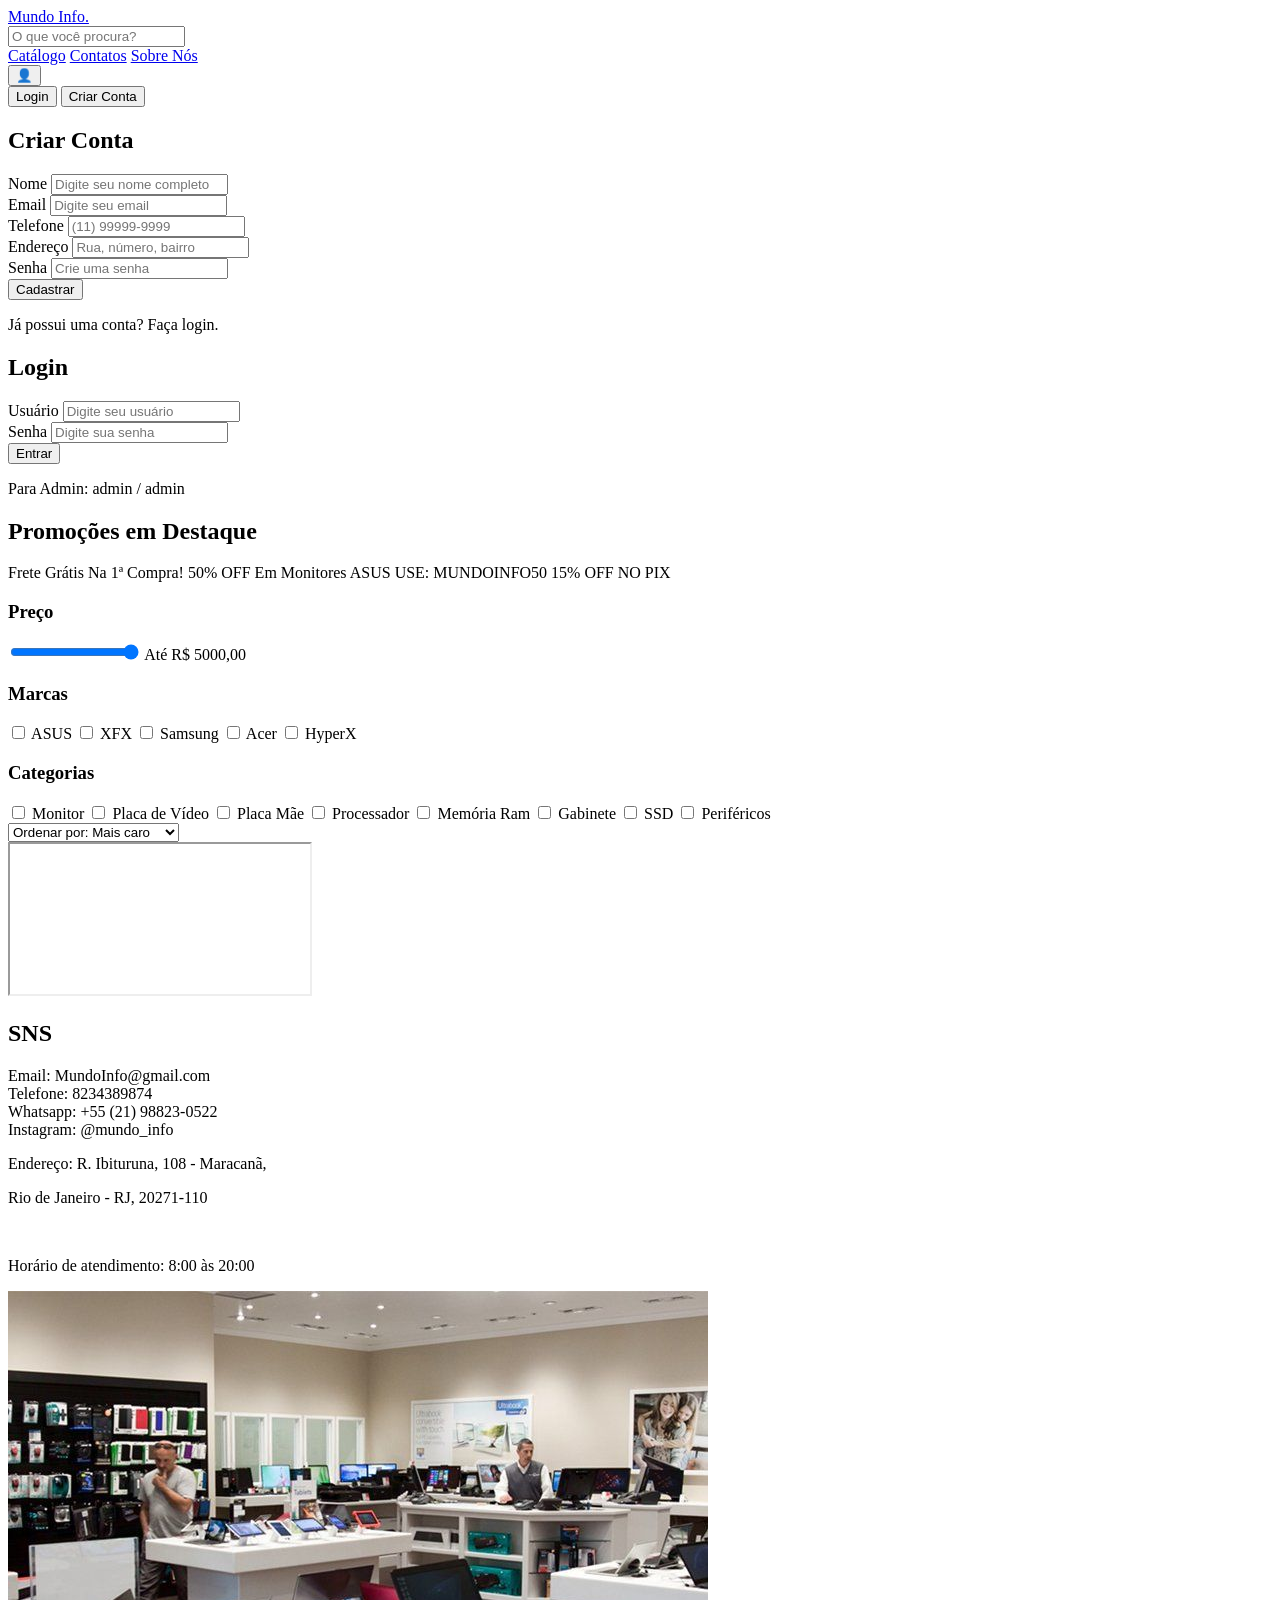
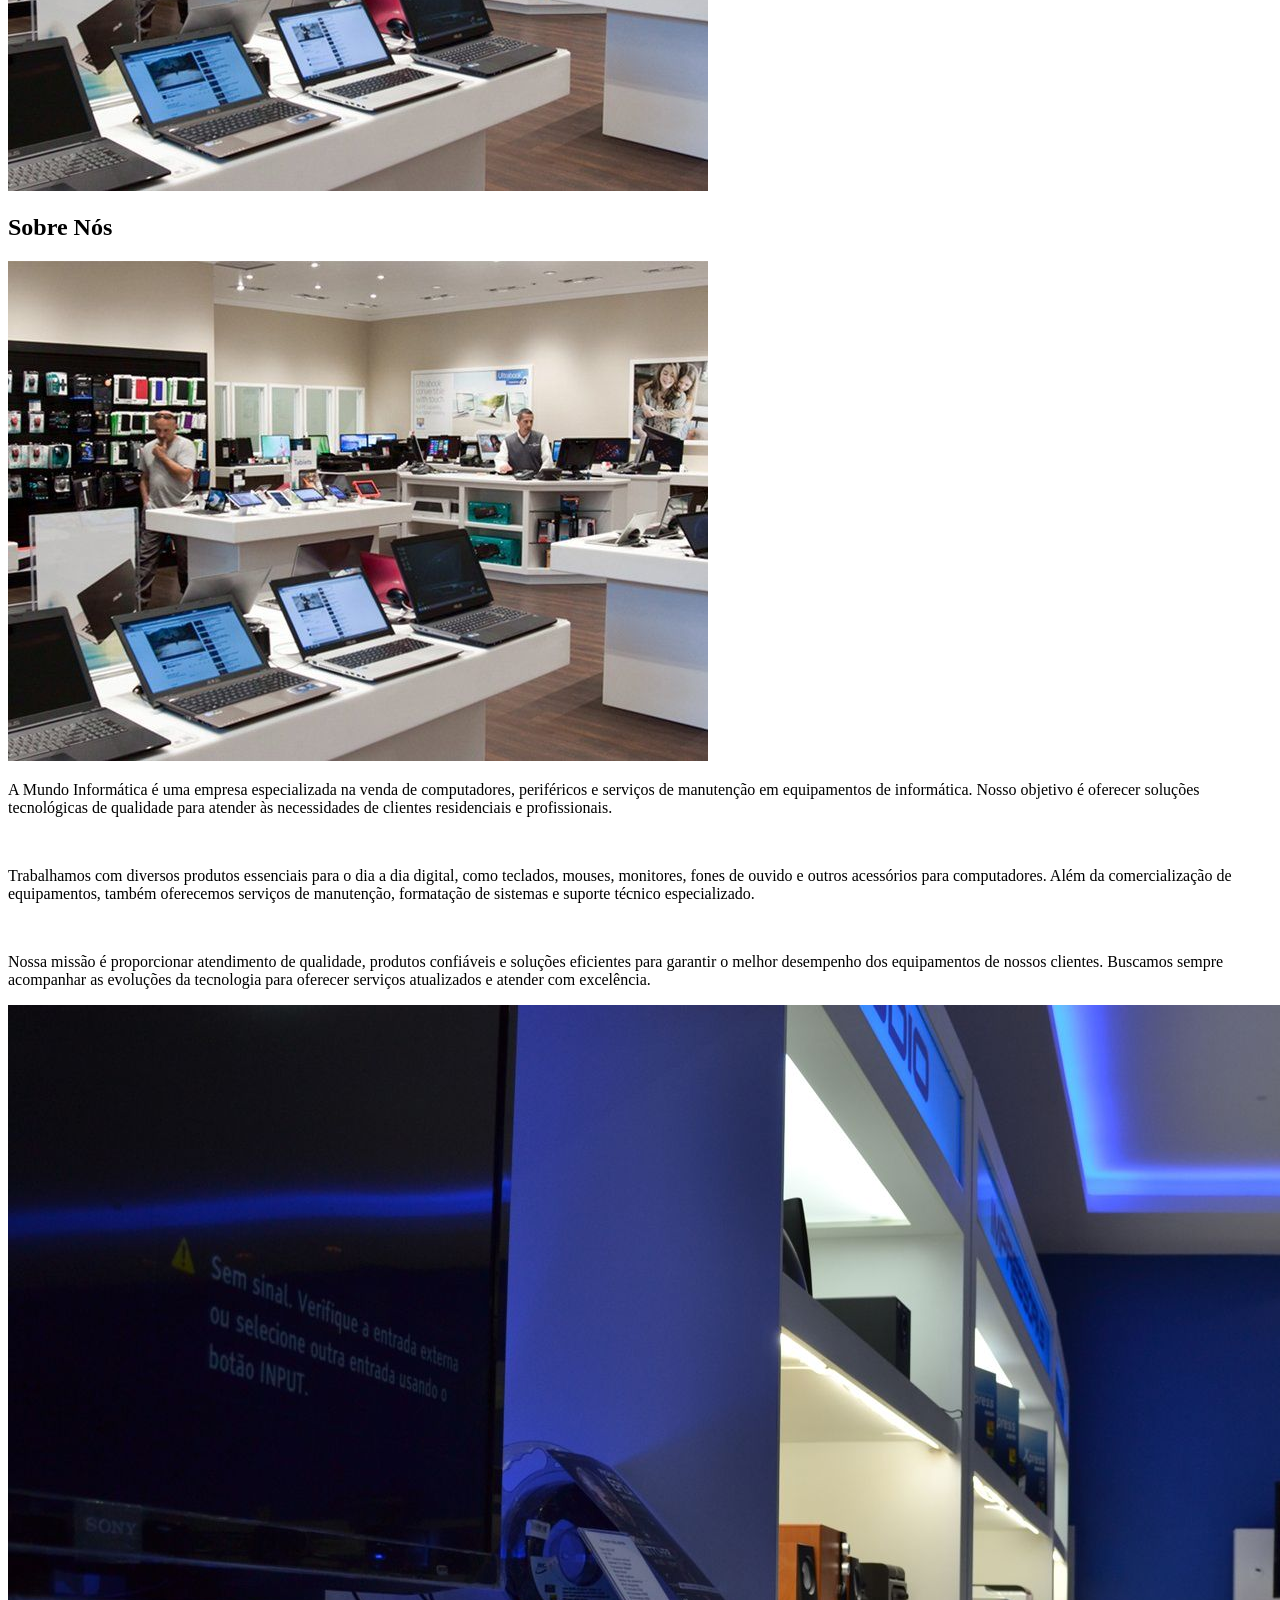
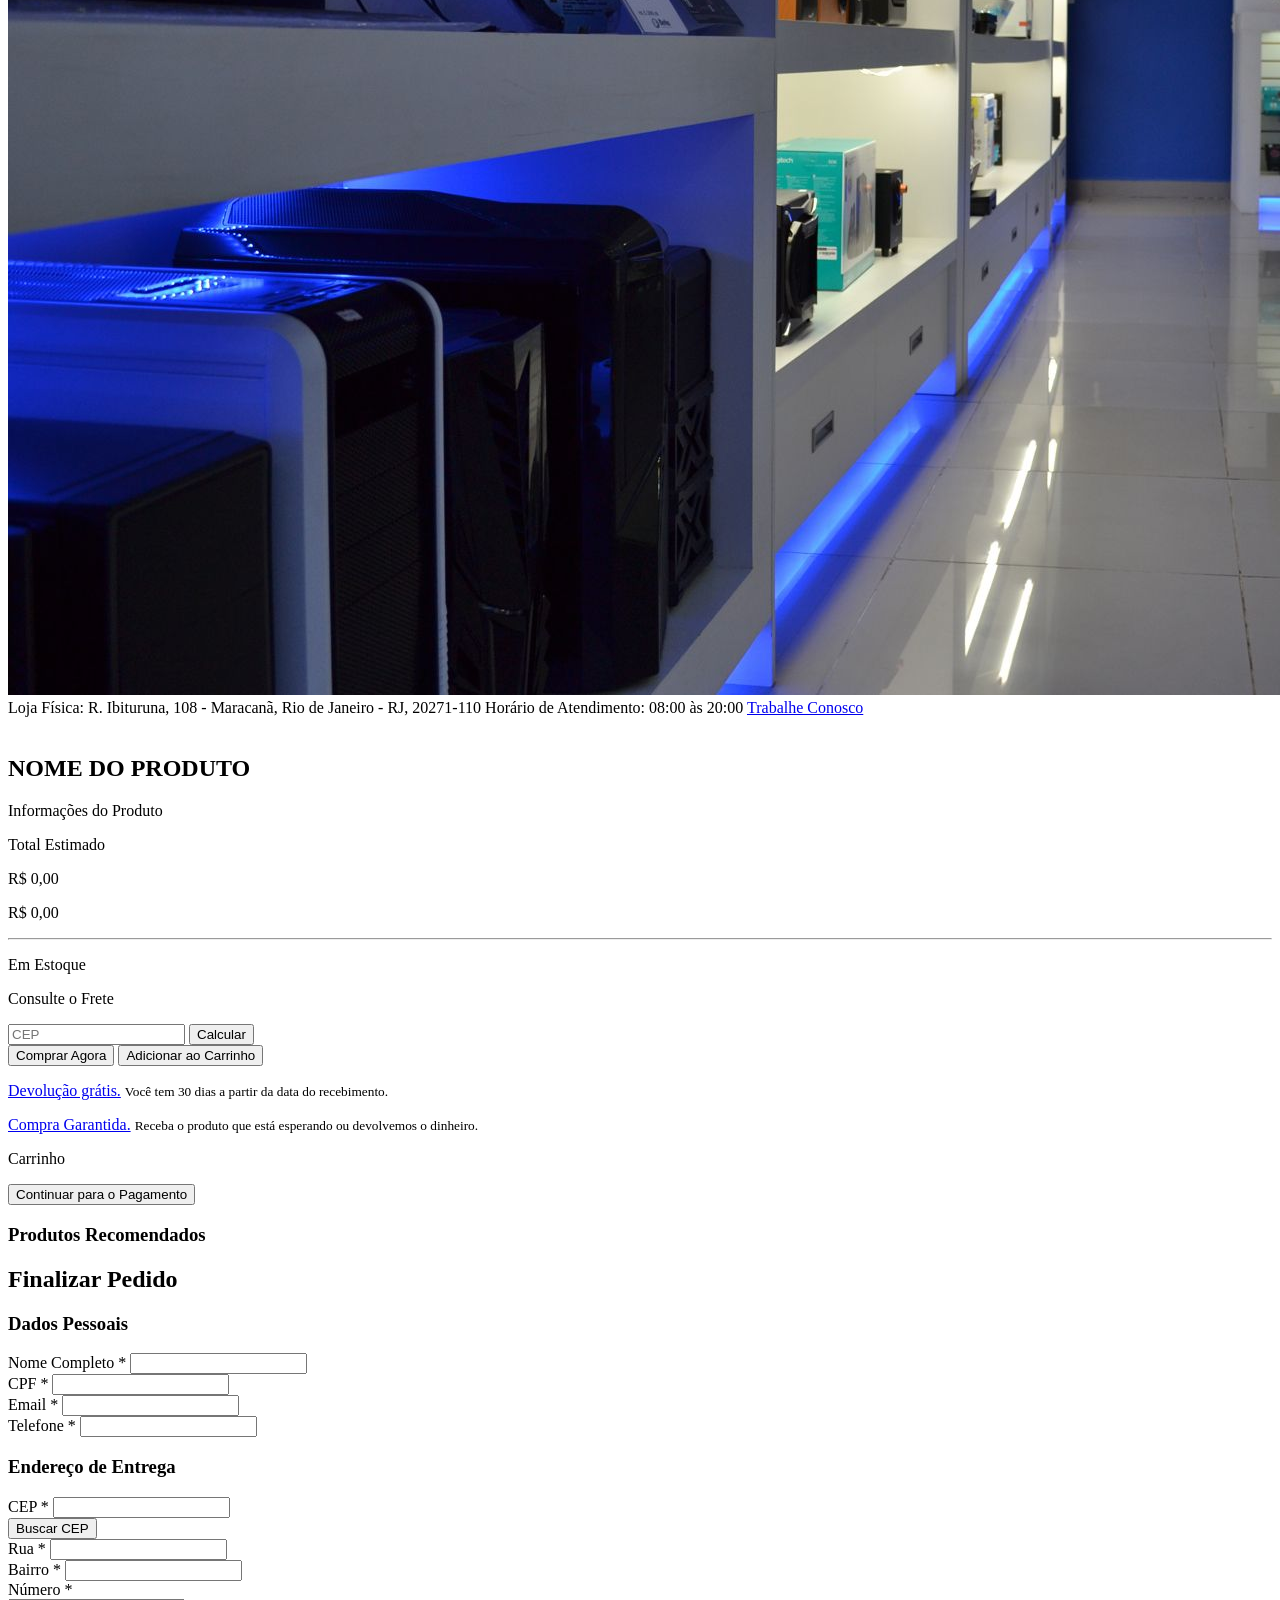
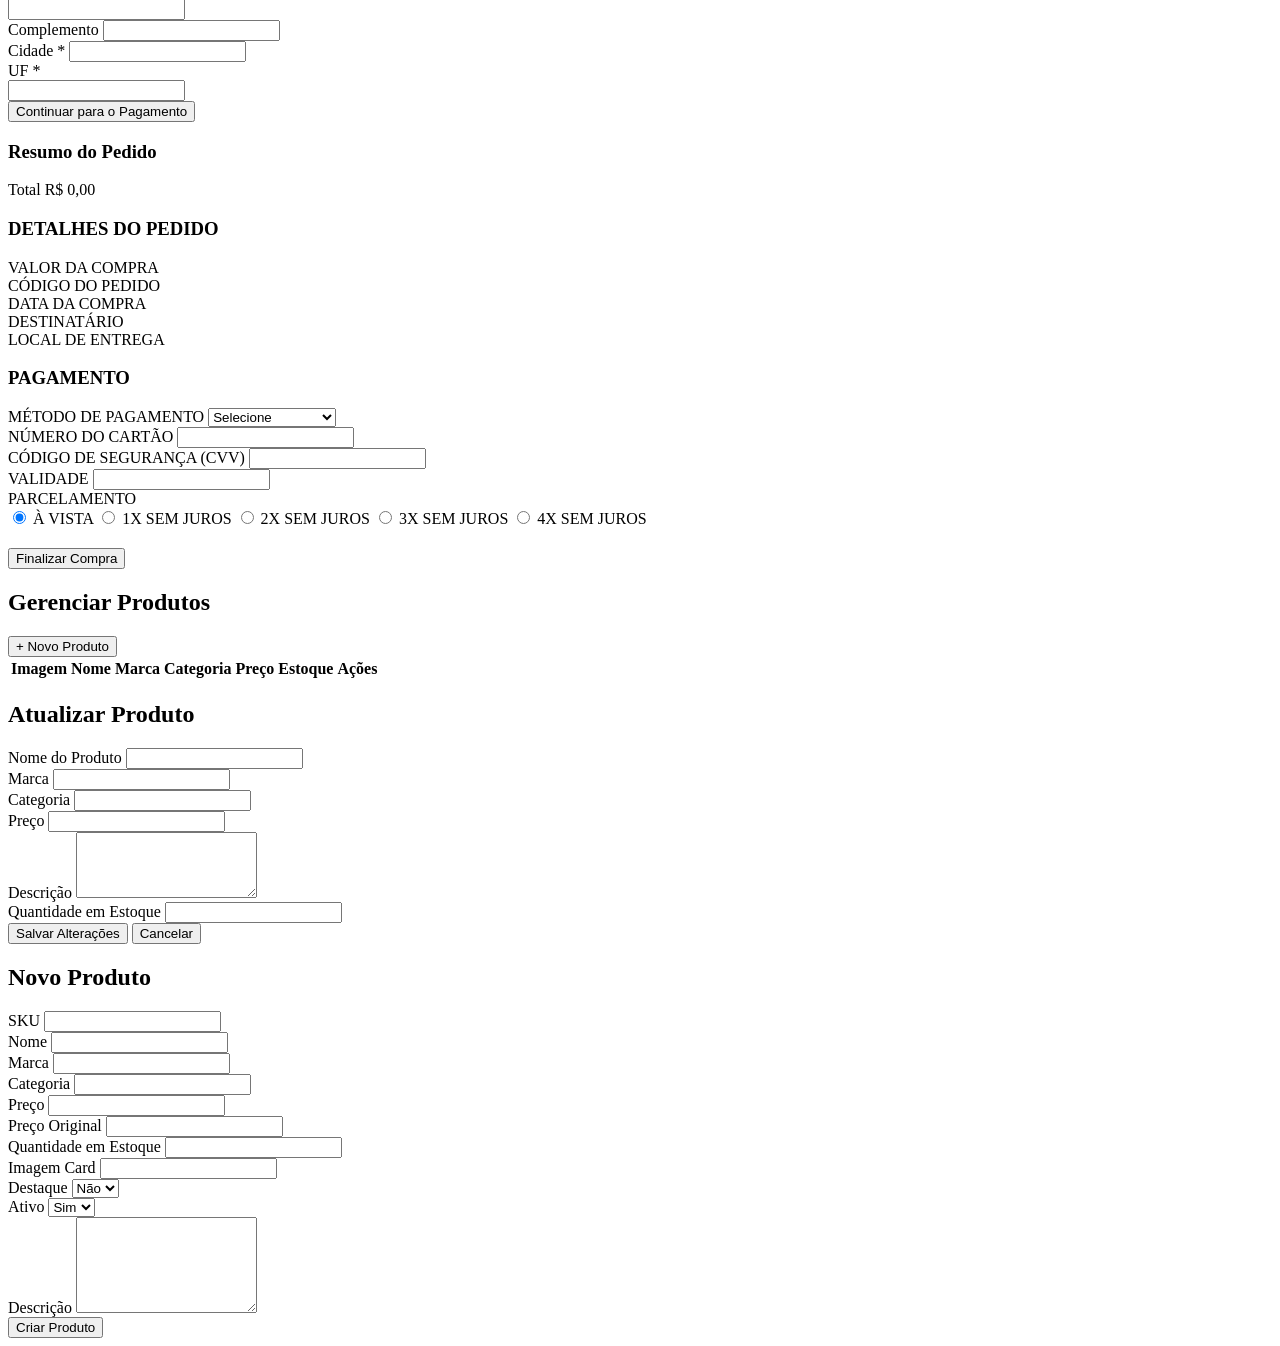
==== index.html @ 5e606d41 "validation + search dropdown + seed placeholder + icon + homepage changes" ====
<!DOCTYPE html>
<html lang="pt-BR">
<head>
    <meta charset="UTF-8">
    <meta name="viewport" content="width=device-width, initial-scale=1.0">
    <title>Mundo Informática</title>
    <link rel="preconnect" href="https://fonts.googleapis.com">
    <link rel="icon" type="image/x-icon" href="favicon.ico">
    <link href="https://fonts.googleapis.com/css2?family=Barlow:wght@400;500;600;700&family=Barlow+Condensed:wght@600;700&display=swap" rel="stylesheet">
    <link rel="stylesheet" href="/DesenWeb2026/assets/css/style.css">
    <script type="module" src="/DesenWeb2026/assets/js/app.js"defer></script>
</head>
<body>

    <!-- HEADER -->
    <header>
        <a href="#homepage" class="logo-link">
            <span class="logo-text">Mundo Info.</span>
        </a>
        <div id="search-bar">
            <input type="text" id="search-input" placeholder="O que você procura?">
            <div id="search-dropdown" class="search-dropdown"></div>
        </div>
        <nav id="nav-bar">
            <a href="#catalogo" class="menu-element">Catálogo</a>
            <a href="#contatos" class="menu-element">Contatos</a>
            <a href="#sobre-nos" class="menu-element">Sobre Nós</a>
            <a href="#admin-produtos" class="menu-element admin-btn" id="admin-nav-btn" style="display:none; color:#d4a574;">ADMIN PANEL</a>
            <div id="user-menu-container">
                <button id="user-menu-btn"> 👤 </button>
                <div id="user-dropdown" class="page-hidden">
                    <button id="login-option">Login</button>
                    <button id="signup-option">Criar Conta</button>
                    <button id="logout-option" style="display:none;"> Sair </button>
                </div>
            </div>
        </nav>
        </nav>
    </header>

    <main>

        <!-- SIGN UP -->
        <section id="sign-up" class="page-hidden">
            <div class="login-container">
                <div class="login-box">
                    <h2 class="login-title">Criar Conta</h2>

                    <form id="signup-form" novalidate>
                        <div class="fg">
                            <label for="signup-name">Nome</label>
                            <input type="text" id="signup-name" placeholder="Digite seu nome completo" required>
                        </div>

                        <div class="fg">
                            <label for="signup-email">Email</label>
                            <input type="email" id="signup-email" placeholder="Digite seu email" required>
                        </div>

                        <div class="fg">
                            <label for="signup-phone">Telefone</label>
                            <input type="tel" id="signup-phone" placeholder="(11) 99999-9999">
                        </div>

                        <div class="fg">
                            <label for="signup-address">Endereço</label>
                            <input type="text" id="signup-address" placeholder="Rua, número, bairro"> 
                        </div>

                        <div class="fg">
                            <label for="signup-password">Senha</label>
                            <input type="password" id="signup-password" placeholder="Crie uma senha" required>
                        </div>

                        <button type="submit" class="btn-login"> Cadastrar </button>
                    </form>

                    <p class="login-hint">
                        Já possui uma conta? Faça login.
                    </p>
                </div>
            </div>
        </section>

        <!-- LOGIN -->
        <section id="login" class="page-hidden">
            <div class="login-container">
                <div class="login-box">
                    <h2 class="login-title">Login</h2>
                    <form id="login-form" novalidate>
                        <div class="fg">
                            <label for="login-user">Usuário</label>
                            <input type="text" id="login-user" placeholder="Digite seu usuário">
                        </div>
                        <div class="fg">
                            <label for="login-pass">Senha</label>
                            <input type="password" id="login-pass" placeholder="Digite sua senha">
                        </div>
                        <button type="submit" class="btn-login">Entrar</button>
                    </form>
                    <p class="login-hint">Para Admin: admin / admin</p>
                </div>
            </div>
        </section>

        <!-- HOMEPAGE -->
        <section id="homepage" class="page-active">
            <div class="hero-bar">
                <h2 class="promo-title">Promoções em Destaque</h2>
                <div id="featured-products" class="featured-grid"></div>
            </div>
            
            <div class="second-bar">
                <div class="second-bar-info">
                    <span>Frete Grátis Na 1ª Compra!</span>
                    <span>50% OFF Em Monitores ASUS</span>
                    <span>USE: MUNDOINFO50</span>
                    <span>15% OFF NO PIX</span>
                </div>
            </div>
        </section>

        <!-- CATÁLOGO -->
        <section id="catalogo" class="page-hidden">
            <aside id="filter-sidebar">
                <div class="filter-group">
                    <h3>Preço</h3>
                    <input type="range" id="price-range" min="100" max="5000" value="5000" step="100">
                    <span id="price-value">Até R$ 5000,00</span>
                </div>
                <div class="filter-group">
                    <h3>Marcas</h3>
                    <label><input type="checkbox" value="ASUS" class="brand-filter"> ASUS</label>
                    <label><input type="checkbox" value="XFX" class="brand-filter"> XFX</label>
                    <label><input type="checkbox" value="Samsung" class="brand-filter"> Samsung</label>
                    <label><input type="checkbox" value="Acer" class="brand-filter"> Acer</label>
                    <label><input type="checkbox" value="HyperX" class="brand-filter"> HyperX</label>
                </div>
                <div class="filter-group">
                    <h3>Categorias</h3>
                    <label><input type="checkbox" value="Monitor" class="cat-filter"> Monitor</label>
                    <label><input type="checkbox" value="Placa de Vídeo" class="cat-filter"> Placa de Vídeo</label>
                    <label><input type="checkbox" value="Placa Mãe" class="cat-filter"> Placa Mãe</label>
                    <label><input type="checkbox" value="Processador" class="cat-filter"> Processador</label>
                    <label><input type="checkbox" value="Memória Ram" class="cat-filter"> Memória Ram</label>
                    <label><input type="checkbox" value="Gabinete" class="cat-filter"> Gabinete</label>
                    <label><input type="checkbox" value="SSD" class="cat-filter"> SSD</label>
                    <label><input type="checkbox" value="Periféricos" class="cat-filter"> Periféricos</label>
                </div>
            </aside>

            <div id="catalogo-content">
                <div id="catalogo-barra">
                    <select id="sort-select">
                        <option value="most-expensive">Ordenar por: Mais caro</option>
                        <option value="cheapest">Ordenar por: Mais barato</option>
                        <option value="name-az">Ordenar por: Nome A-Z</option>
                    </select>

                </div>
                <div id="catalogo-grid"></div>
            </div>
        </section>

        <!-- CONTATOS -->
        <section id="contatos" class="page-hidden">
            <div id="map-container">
                <iframe
                    src="https://www.google.com/maps/embed?pb=!1m18!1m12!1m3!1d3675.4258734820244!2d-43.23567252476673!3d-22.890665979228207!2m3!1f0!2f0!3f0!3m2!1i1024!2i768!4f13.1!3m3!1m2!1s0x997f5fd3a6a3d5%3A0x7e8d3a5b2c1f8a!2sR.%20Ibituruna%2C%20108%20-%20Maracan%C3%A3%2C%20Rio%20de%20Janeiro%20-%20RJ%2C%2020271-110!5e0!3m2!1spt-BR!2sbr!4v1700000000000!5m2!1spt-BR!2sbr"
                    allowfullscreen loading="lazy" referrerpolicy="no-referrer-when-downgrade">
                </iframe>
            </div>
            <div id="contatos-center">
                <h1>SNS</h1>
                <div class="contact-list">
                    <div class="contact-item">Email: MundoInfo@gmail.com</div>
                    <div class="contact-item">Telefone: 8234389874</div>
                    <div class="contact-item">Whatsapp: +55 (21) 98823-0522</div>
                    <div class="contact-item">Instagram: @mundo_info</div>
                </div>
                <div class="contatos-address">
                    <p>Endereço: R. Ibituruna, 108 - Maracanã,</p>
                    <p>Rio de Janeiro - RJ, 20271-110</p>
                    <br>
                    <p>Horário de atendimento: 8:00 às 20:00</p>
                </div>
            </div>
            <div id="store-photo-wrap">
                <img src="assets/img/sobre1.jpg" alt="Foto da loja">
            </div>
        </section>

        <!-- SOBRE NÓS -->
        <section id="sobre-nos" class="page-hidden">
            <div id="sobre-inner">
                <h2 class="sobre-title">Sobre Nós</h2>
                <div id="sobre-cols">
                    <div class="sobre-photo">
                        <img src="assets/img/sobre1.jpg" alt="Foto da loja">
                    </div>
                    <div id="sobre-text-box">
                        <p>A Mundo Informática é uma empresa especializada na venda de computadores, periféricos e serviços de manutenção em equipamentos de informática. Nosso objetivo é oferecer soluções tecnológicas de qualidade para atender às necessidades de clientes residenciais e profissionais.</p>
                        <br>
                        <p>Trabalhamos com diversos produtos essenciais para o dia a dia digital, como teclados, mouses, monitores, fones de ouvido e outros acessórios para computadores. Além da comercialização de equipamentos, também oferecemos serviços de manutenção, formatação de sistemas e suporte técnico especializado.</p>
                        <br>
                        <p>Nossa missão é proporcionar atendimento de qualidade, produtos confiáveis e soluções eficientes para garantir o melhor desempenho dos equipamentos de nossos clientes. Buscamos sempre acompanhar as evoluções da tecnologia para oferecer serviços atualizados e atender com excelência.</p>
                    </div>
                    <div class="sobre-photo">
                        <img src="assets/img/sobre2.jpg" alt="Foto da loja">
                    </div>
                </div>
            </div>
            <footer id="sobre-footer">
                <span>Loja Física: R. Ibituruna, 108 - Maracanã, Rio de Janeiro - RJ, 20271-110</span>
                <span>Horário de Atendimento: 08:00 às 20:00</span>
                <a href="#" class="footer-link">Trabalhe Conosco</a>
            </footer>
        </section>

        <!-- PRODUTO -->
        <section id="produto" class="page-hidden">
            <div id="produto-wrapper">
                <div id="produto-gallery">
                    <img id="produto-main-img">
                    <div id="produto-thumbs"></div>
                </div>

                <div id="produto-info">
                    <h2 id="produto-title">NOME DO PRODUTO</h2>
                    <p id="produto-desc" class="prod-desc">Informações do Produto</p>
                </div>

                <div id="produto-center-right">
                    <div id="total-est-box">
                        <p class="right-label">Total Estimado</p>
                        <p id="prod-sale" class="sale-big">R$ 0,00</p>
                        <p id="prod-orig" class="orig-small">R$ 0,00</p>
                        <hr class="divider">
                        <p id="produto-stock-2" class="stock-info">Em Estoque</p>
                    </div>
                    <div class="frete-box">
                        <p class="frete-label">Consulte o Frete</p>
                        <div class="frete-row">
                            <input type="text" id="cep-frete" maxlength="9" placeholder="CEP">
                            <button id="calc-frete-btn" class="btn-sm">Calcular</button>
                        </div>
                        <span id="frete-result"></span>
                    </div>
                    <div class="prod-actions">
                        <button id="comprar-agora-btn" class="btn-blue">Comprar Agora</button>
                        <button id="add-cart-btn" class="btn-outline">Adicionar ao Carrinho</button>
                    </div>
                    <div class="garantias">
                        <p><a href="#">Devolução grátis.</a> <small>Você tem 30 dias a partir da data do recebimento.</small></p>
                        <p><a href="#">Compra Garantida.</a> <small>Receba o produto que está esperando ou devolvemos o dinheiro.</small></p>
                    </div>
                </div>

                <div id="cart-box">
                    <p class="right-label">Carrinho</p>
                    <div id="cart-items-list"></div>
                    <button id="ir-pedido-btn" class="btn-blue w100">Continuar para o Pagamento</button>
                </div>
            </div>

            <div id="recomended-products">
                <h3>Produtos Recomendados</h3>
                <div id="recommended-grid" class="recommended-grid"></div>
            </div>
        </section>

        <!-- PEDIDO -->
        <section id="pedido" class="page-hidden">
            <div id="pedido-wrapper">
                <h2 class="section-heading">Finalizar Pedido</h2>
                <div id="pedido-layout">

                    <div id="pedido-form-col">
                        <form id="pedido-form" novalidate>

                            <div class="form-card">
                                <h3 class="card-title">Dados Pessoais</h3>
                                <div class="fg">
                                    <label>Nome Completo *</label>
                                    <input id="input-nome" type="text">
                                </div>
                                <div class="fg">
                                    <label>CPF *</label>
                                    <input id="input-cpf" type="text" maxlength="14">
                                </div>
                                <div class="duplabar">
                                    <div class="fg">
                                        <label>Email *</label>
                                        <input id="input-email" type="email">
                                    </div>
                                    <div class="fg">
                                        <label>Telefone *</label>
                                        <input id="input-tel" type="text" maxlength="15">
                                    </div>
                                </div>
                            </div>

                            <div class="form-card">
                                <h3 class="card-title">Endereço de Entrega</h3>
                                <div class="duplabar" style="align-items:flex-end;">
                                    <div class="fg">
                                        <label>CEP *</label>
                                        <input id="input-cep" type="text" maxlength="9">
                                    </div>
                                    <button type="button" class="btn-cep">Buscar CEP</button>
                                </div>
                                <div class="fg">
                                    <label>Rua *</label>
                                    <input id="input-rua" type="text">
                                </div>
                                <div class="fg">
                                    <label>Bairro *</label>
                                    <input id="input-bairro" type="text">
                                </div>
                                <div class="duplabar">
                                    <div class="fg" style="max-width:120px;">
                                        <label>Número *</label>
                                        <input id="input-numero" type="text">
                                    </div>
                                    <div class="fg">
                                        <label>Complemento</label>
                                        <input id="input-complemento" type="text">
                                    </div>
                                </div>
                                <div class="duplabar">
                                    <div class="fg">
                                        <label>Cidade *</label>
                                        <input id="input-cidade" type="text">
                                    </div>
                                    <div class="fg" style="max-width:80px;">
                                        <label>UF *</label>
                                        <input id="input-uf" type="text" maxlength="2">
                                    </div>
                                </div>
                            </div>

                            <button type="submit" class="btn-blue w100 submit-btn">Continuar para o Pagamento</button>
                        </form>
                    </div>

                    <div id="pedido-summary-col">
                        <div class="form-card">
                            <h3 class="card-title">Resumo do Pedido</h3>
                            <div id="pedido-items-resume"></div>
                            <div class="resumo-pedido-total">
                                <span>Total</span>
                                <span id="pedido-total-val" style="font-size: 1rem;">R$ 0,00</span>
                            </div>
                        </div>
                    </div>

                </div>
            </div>
        </section>

        <!-- PAGAMENTO -->
        <section id="pagamento" class="page-hidden">
            <div id="pagamento-wrapper">
                <div id="detalhes-panel">
                    <h3 class="pag-title">DETALHES DO PEDIDO</h3>
                    <div class="detalhe-row">
                        <span class="det-label">VALOR DA COMPRA</span>
                        <span id="pag-valor" class="detalhe-valor"></span>
                    </div>
                    <div class="detalhe-row">
                        <span class="det-label">CÓDIGO DO PEDIDO</span>
                        <span id="pag-codigo" class="detalhe-valor"></span>
                    </div>
                    <div class="detalhe-row">
                        <span class="det-label">DATA DA COMPRA</span>
                        <span id="pag-data" class="detalhe-valor"></span>
                    </div>
                    <div class="detalhe-row">
                        <span class="det-label">DESTINATÁRIO</span>
                        <span id="pag-dest" class="detalhe-valor"></span>
                    </div>
                    <div class="detalhe-row">
                        <span class="det-label">LOCAL DE ENTREGA</span>
                        <span id="pag-local" class="detalhe-valor"></span>
                    </div>
                </div>

                <div id="panel-pagamento">
                    <h3 class="pag-title">PAGAMENTO</h3>
                    <form id="pagamento-form" novalidate>

                        <div class="fg">
                            <label>MÉTODO DE PAGAMENTO</label>
                            <select id="metodo-pag">
                                <option value="">Selecione</option>
                                <option value="credito">Cartão de Crédito</option>
                                <option value="debito">Cartão de Débito</option>
                                <option value="pix">PIX</option>
                                <option value="boleto">Boleto</option>
                            </select>
                            <span class="err" id="e-metodo"></span>
                        </div>

                        <div id="card-section">
                            <div class="fg">
                                <label>NÚMERO DO CARTÃO</label>
                                <input type="text" maxlength="19">
                            </div>
                            <div class="duplabar">
                                <div class="fg">
                                    <label>CÓDIGO DE SEGURANÇA (CVV)</label>
                                    <input type="text" maxlength="4">
                                </div>
                                <div class="fg">
                                    <label>VALIDADE</label>
                                    <input type="text" maxlength="5">
                                </div>
                            </div>
                            <div class="fg">
                                <label class="titulo-campo">PARCELAMENTO</label>

                                <div id="parcelas-list">
                                    <label class="parcela-opcao">
                                        <input type="radio" name="parcelas" value="avista" checked>
                                        <span>À VISTA</span>
                                    </label>

                                    <label class="parcela-opcao">
                                        <input type="radio" name="parcelas" value="1x">
                                        <span>1X SEM JUROS</span>
                                    </label>

                                    <label class="parcela-opcao">
                                        <input type="radio" name="parcelas" value="2x">
                                        <span>2X SEM JUROS</span>
                                    </label>

                                    <label class="parcela-opcao">
                                        <input type="radio" name="parcelas" value="3x">
                                        <span>3X SEM JUROS</span>
                                    </label>

                                    <label class="parcela-opcao">
                                        <input type="radio" name="parcelas" value="4x">
                                        <span>4X SEM JUROS</span>
                                    </label>
                                </div>
                            </div>
                        </div>

                        <button type="submit" id="finalizar-btn" class="btn-blue w100 submit-btn" style="margin-top:20px;">Finalizar Compra</button>
                    </form>
                </div>
            </div>
        </section>

        <!-- ADMIN - LISTA DE PRODUTOS -->
        <section id="admin-produtos" class="page-hidden">
            <div class="admin-wrapper">
                <div class="admin-header">
                    <h2 class="admin-title">Gerenciar Produtos</h2>
                    <button id="btn-novo-prod" class="btn-novoprod">+ Novo Produto</button>
                </div>
                <div class="admin-table-wrap">
                    <table id="admin-produtos-table" class="admin-table">
                        <thead>
                            <tr>
                                <th>Imagem</th>
                                <th>Nome</th>
                                <th>Marca</th>
                                <th>Categoria</th>
                                <th>Preço</th>
                                <th>Estoque</th>
                                <th>Ações</th>
                            </tr>
                        </thead>
                        <tbody id="admin-produtos-list"></tbody>
                    </table>
                </div>
            </div>
        </section>

        <!-- ADMIN - ATUALIZAR PRODUTO -->
        <section id="admin-produto-update" class="page-hidden">
            <div class="admin-wrapper">
                <h2 class="admin-title">Atualizar Produto</h2>
                <form id="admin-produto-update-form" class="admin-form" novalidate>
                    <div class="form-grid">
                        <div class="fg">
                            <label>Nome do Produto</label>
                            <input type="text" id="update-name" required>
                        </div>
                        <div class="fg">
                            <label>Marca</label>
                            <input type="text" id="update-brand" required>
                        </div>
                        <div class="fg">
                            <label>Categoria</label>
                            <input type="text" id="update-category" required>
                        </div>
                        <div class="fg">
                            <label>Preço</label>
                            <input type="number" id="update-price" step="0.01" required>
                        </div>
                        <div class="fg full-width">
                            <label>Descrição</label>
                            <textarea id="update-desc" rows="4"></textarea>
                        </div>
                        <div class="fg">
                            <label>Quantidade em Estoque</label>
                            <input type="number" id="update-stock" required>
                        </div>
                    </div>
                    <div class="admin-actions">
                        <button type="submit" class="btn-save">Salvar Alterações</button>
                        <button type="button" id="btn-voltar-admin" class="btn-cancel">Cancelar</button>
                    </div>
                </form>
            </div>
        </section>

        <!-- ADMIN - CRIAR PRODUTO -->
        <section id="admin-produto-create" class="page-hidden">
            <div class="admin-wrapper">

                <h2 class="admin-title">Novo Produto</h2>

                <form id="admin-produto-create-form" class="admin-form">

                    <div class="form-grid">

                        <div class="fg">
                            <label>SKU</label>
                            <input type="text" id="create-sku" required>
                        </div>

                        <div class="fg">
                            <label>Nome</label>
                            <input type="text" id="create-name" required>
                        </div>

                        <div class="fg">
                            <label>Marca</label>
                            <input type="text" id="create-brand" required>
                        </div>

                        <div class="fg">
                            <label>Categoria</label>
                            <input type="text" id="create-category" required>
                        </div>

                        <div class="fg">
                            <label>Preço</label>
                            <input type="number" id="create-price" step="0.01" required>
                        </div>

                        <div class="fg">
                            <label>Preço Original</label>
                            <input type="number" id="create-original-price" step="0.01">
                        </div>

                        <div class="fg">
                            <label>Quantidade em Estoque</label>
                            <input type="number" id="create-stock" required>
                        </div>

                        <div class="fg">
                            <label>Imagem Card</label>
                            <input type="text" id="create-image-card">
                        </div>

                        <div class="fg">
                            <label>Destaque</label>
                            <select id="create-featured">
                                <option value="0">Não</option>
                                <option value="1">Sim</option>
                            </select>
                        </div>

                        <div class="fg">
                            <label>Ativo</label>
                            <select id="create-active">
                                <option value="1">Sim</option>
                                <option value="0">Não</option>
                            </select>
                        </div>

                        <div class="fg full-width">
                            <label>Descrição</label>
                            <textarea id="create-description" rows="6"></textarea>
                        </div>

                    </div>

                    <div class="admin-actions">
                        <button type="submit" class="btn-save">
                            Criar Produto
                        </button>
                    </div>

                </form>

            </div>
        </section>

    </main>
</body>
</html>
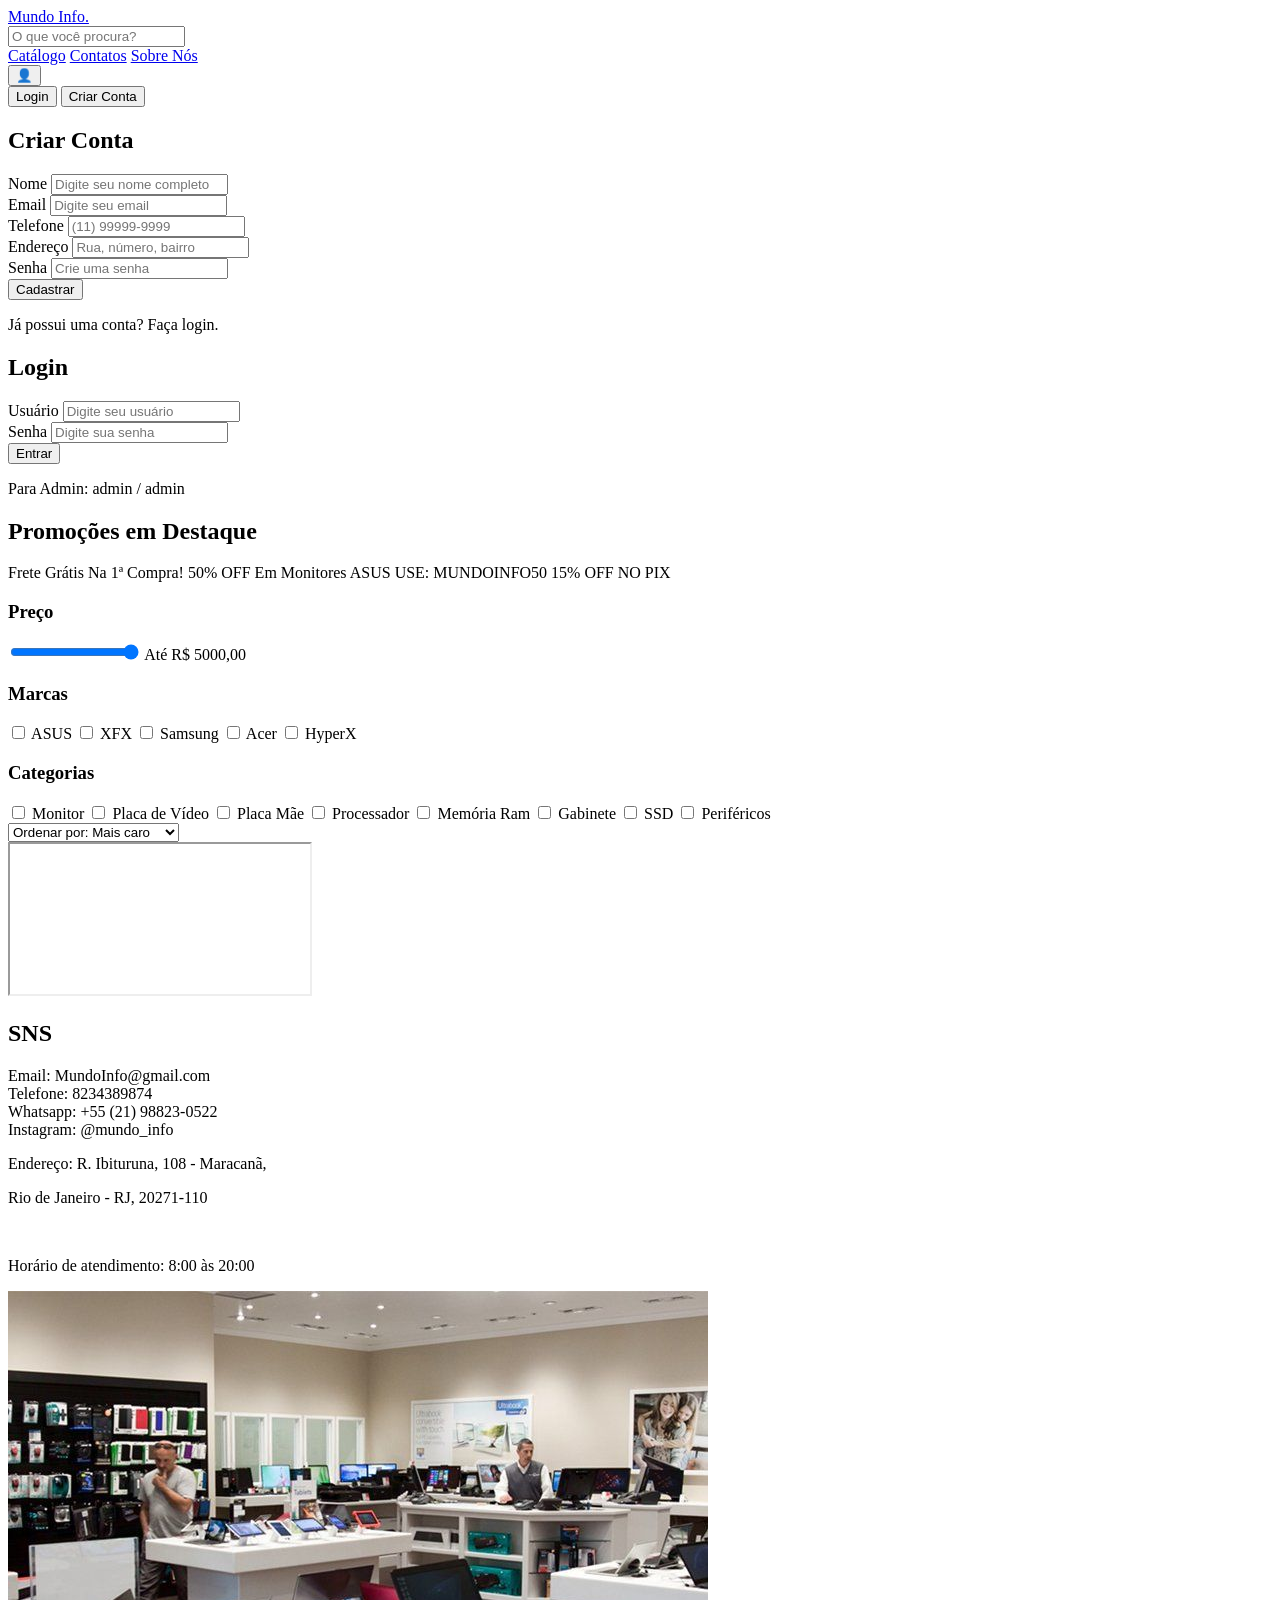
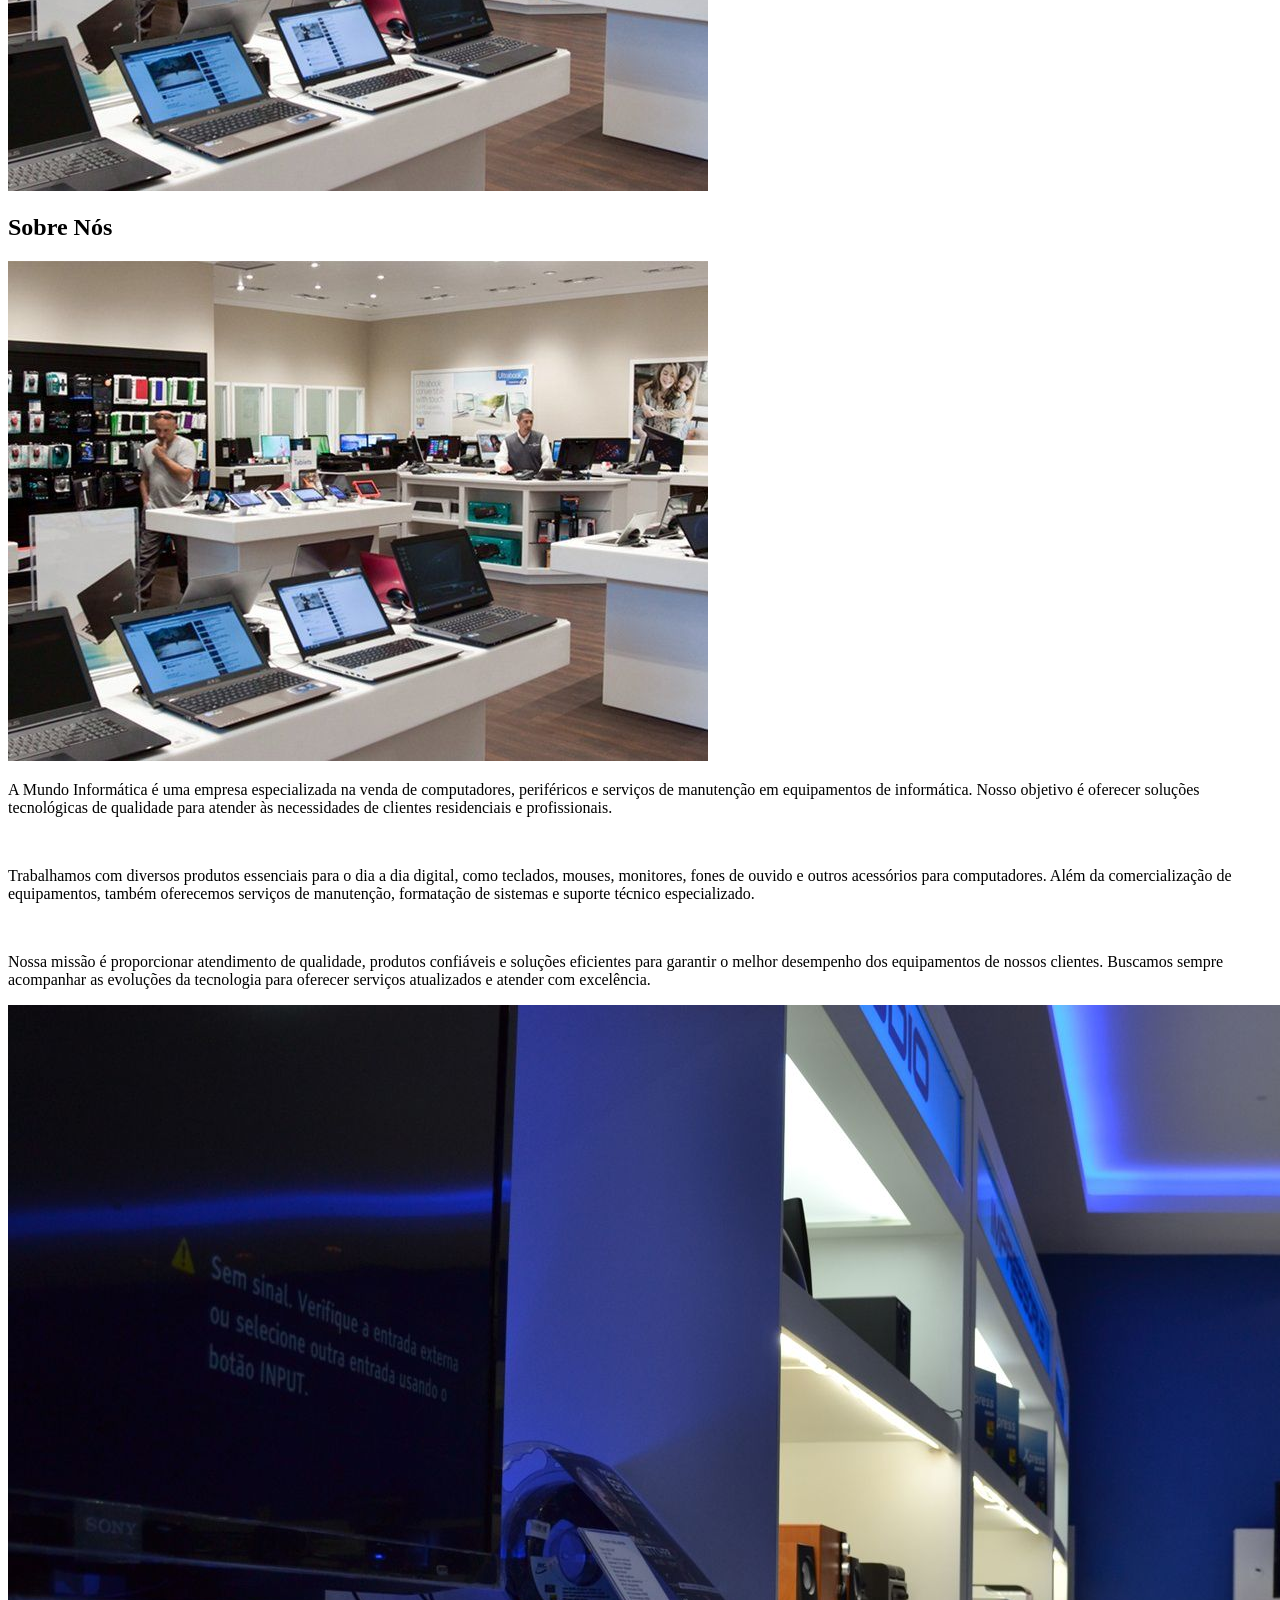
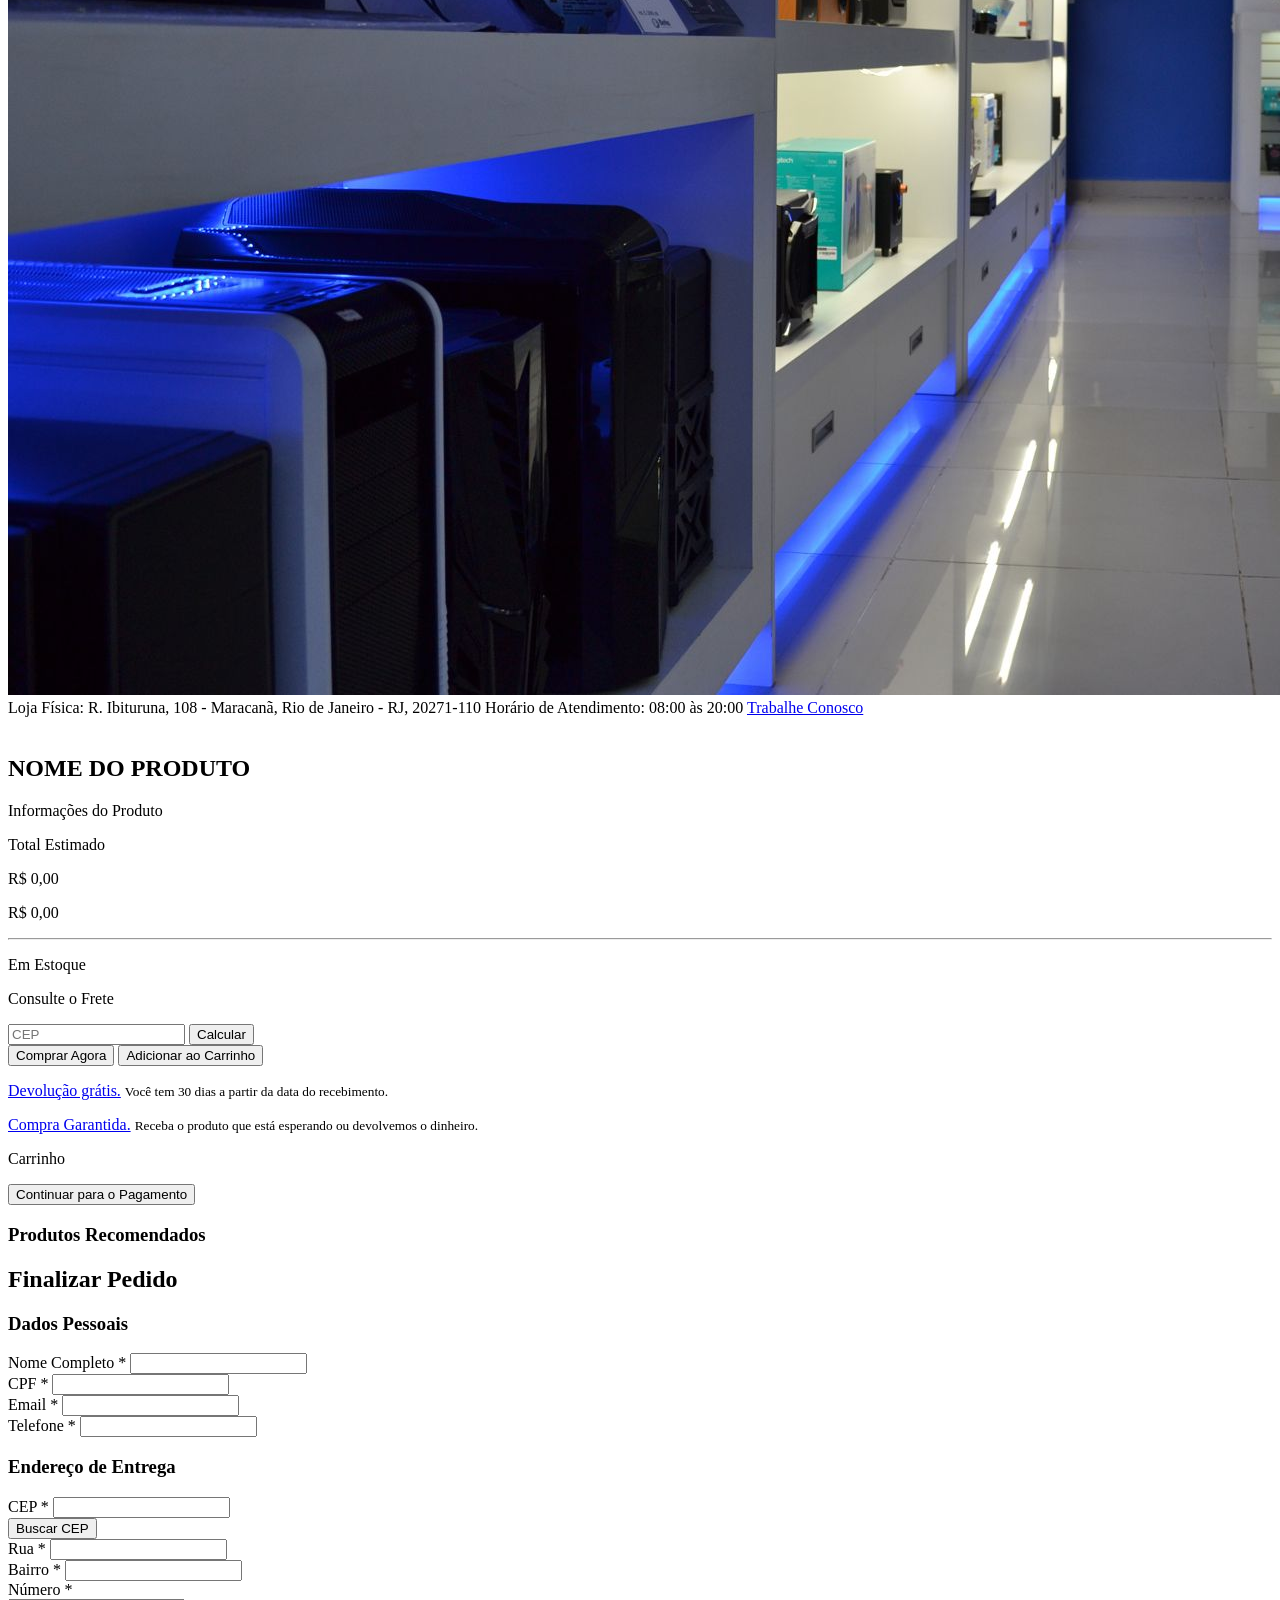
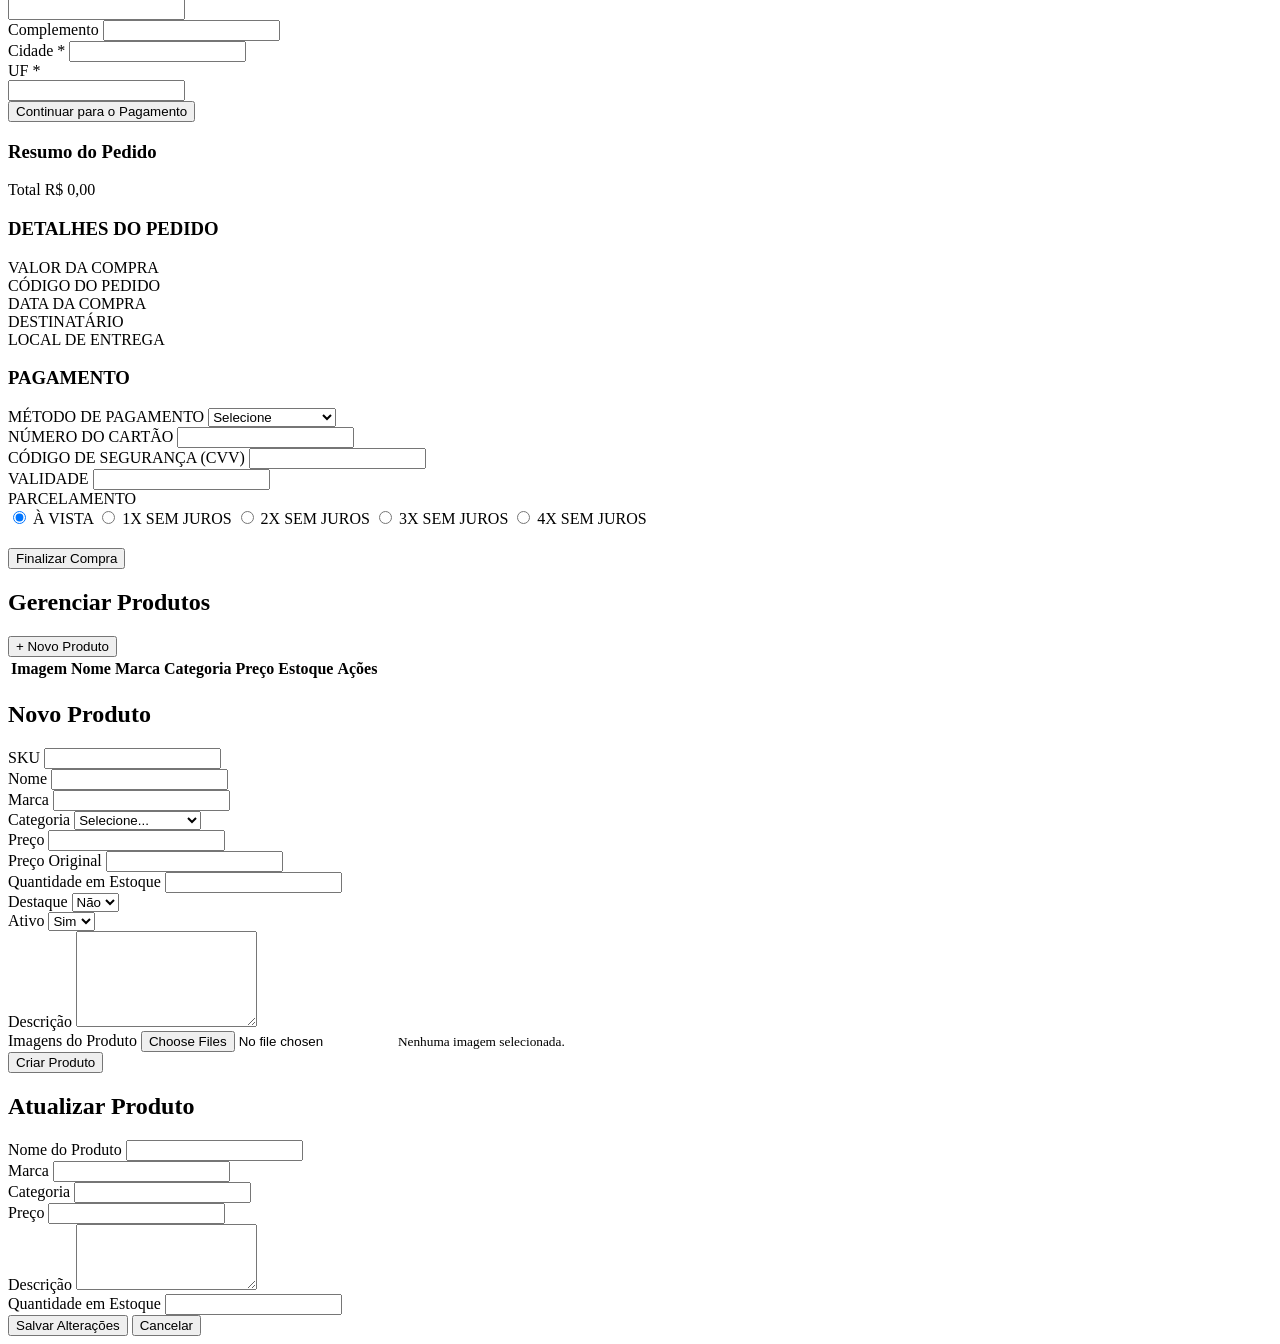
==== commit c297e532: "CRUD funcional + persistência admin + padronização das images" ====
--- a/index.html
+++ b/index.html
@@ -480,6 +480,109 @@
             </div>
         </section>
 
+        <!-- ADMIN - CRIAR PRODUTO -->
+        <section id="admin-produto-create" class="page-hidden">
+
+            <div class="admin-wrapper">
+
+                <h2 class="admin-title">Novo Produto</h2>
+
+                <form id="admin-produto-create-form" class="admin-form">
+
+                    <div class="form-grid">
+
+                        <div class="fg">
+                            <label for="create-sku">SKU</label>
+                            <input type="text" id="create-sku" required>
+                        </div>
+
+                        <div class="fg">
+                            <label for="create-name">Nome</label>
+                            <input type="text" id="create-name" required>
+                        </div>
+
+                        <div class="fg">
+                            <label for="create-brand">Marca</label>
+                            <input type="text" id="create-brand" required>
+                        </div>
+
+                        <div class="fg">
+                            <label for="create-category">Categoria</label>
+
+                            <select id="create-category" required>
+                                <option value="">Selecione...</option>
+                                <option value="Monitor">Monitor</option>
+                                <option value="Placa de Vídeo">Placa de Vídeo</option>
+                                <option value="Placa Mãe">Placa Mãe</option>
+                                <option value="Processador">Processador</option>
+                                <option value="Memória Ram">Memória Ram</option>
+                                <option value="Gabinete">Gabinete</option>
+                                <option value="SSD">SSD</option>
+                                <option value="Periféricos">Periféricos</option>
+                                <option value="__new__">+ Nova Categoria</option>
+                            </select>
+                        </div>
+
+                        <div id="new-category-wrapper" class="fg" style="display:none;">
+                            <label for="create-new-category">Nova Categoria</label>
+                            <input type="text" id="create-new-category" placeholder="Digite a nova categoria">
+                        </div>
+
+                        <div class="fg">
+                            <label for="create-price">Preço</label>
+                            <input type="number" id="create-price" min="0" step="0.01" required>
+                        </div>
+
+                        <div class="fg">
+                            <label for="create-original-price">Preço Original</label>
+                            <input type="number" id="create-original-price" min="0" step="0.01">
+                        </div>
+
+                        <div class="fg">
+                            <label for="create-stock">Quantidade em Estoque</label>
+                            <input type="number" id="create-stock" min="0" required>
+                        </div>
+
+                        <div class="fg">
+                            <label for="create-featured">Destaque</label>
+
+                            <select id="create-featured">
+                                <option value="0">Não</option>
+                                <option value="1">Sim</option>
+                            </select>
+                        </div>
+
+                        <div class="fg">
+                            <label for="create-active">Ativo</label>
+
+                            <select id="create-active">
+                                <option value="1">Sim</option>
+                                <option value="0">Não</option>
+                            </select>
+                        </div>
+
+                        <div class="fg full-width">
+                            <label for="create-description">Descrição</label>
+                            <textarea id="create-description" rows="6"></textarea>
+                        </div>
+
+                        <div class="fg full-width">
+                            <label for="create-images-upload">Imagens do Produto</label>
+                            <input type="file" id="create-images-upload" accept="image/*" multiple>
+
+                            <small id="images-count-info"> Nenhuma imagem selecionada. </small>
+                        </div>
+
+                    </div>
+
+                    <div class="admin-actions">
+                        <button type="submit" class="btn-save">Criar Produto</button>
+                    </div>
+
+                </form>
+            </div>
+        </section>
+
         <!-- ADMIN - ATUALIZAR PRODUTO -->
         <section id="admin-produto-update" class="page-hidden">
             <div class="admin-wrapper">
@@ -519,90 +622,6 @@
             </div>
         </section>
 
-        <!-- ADMIN - CRIAR PRODUTO -->
-        <section id="admin-produto-create" class="page-hidden">
-            <div class="admin-wrapper">
-
-                <h2 class="admin-title">Novo Produto</h2>
-
-                <form id="admin-produto-create-form" class="admin-form">
-
-                    <div class="form-grid">
-
-                        <div class="fg">
-                            <label>SKU</label>
-                            <input type="text" id="create-sku" required>
-                        </div>
-
-                        <div class="fg">
-                            <label>Nome</label>
-                            <input type="text" id="create-name" required>
-                        </div>
-
-                        <div class="fg">
-                            <label>Marca</label>
-                            <input type="text" id="create-brand" required>
-                        </div>
-
-                        <div class="fg">
-                            <label>Categoria</label>
-                            <input type="text" id="create-category" required>
-                        </div>
-
-                        <div class="fg">
-                            <label>Preço</label>
-                            <input type="number" id="create-price" step="0.01" required>
-                        </div>
-
-                        <div class="fg">
-                            <label>Preço Original</label>
-                            <input type="number" id="create-original-price" step="0.01">
-                        </div>
-
-                        <div class="fg">
-                            <label>Quantidade em Estoque</label>
-                            <input type="number" id="create-stock" required>
-                        </div>
-
-                        <div class="fg">
-                            <label>Imagem Card</label>
-                            <input type="text" id="create-image-card">
-                        </div>
-
-                        <div class="fg">
-                            <label>Destaque</label>
-                            <select id="create-featured">
-                                <option value="0">Não</option>
-                                <option value="1">Sim</option>
-                            </select>
-                        </div>
-
-                        <div class="fg">
-                            <label>Ativo</label>
-                            <select id="create-active">
-                                <option value="1">Sim</option>
-                                <option value="0">Não</option>
-                            </select>
-                        </div>
-
-                        <div class="fg full-width">
-                            <label>Descrição</label>
-                            <textarea id="create-description" rows="6"></textarea>
-                        </div>
-
-                    </div>
-
-                    <div class="admin-actions">
-                        <button type="submit" class="btn-save">
-                            Criar Produto
-                        </button>
-                    </div>
-
-                </form>
-
-            </div>
-        </section>
-
     </main>
 </body>
 </html>
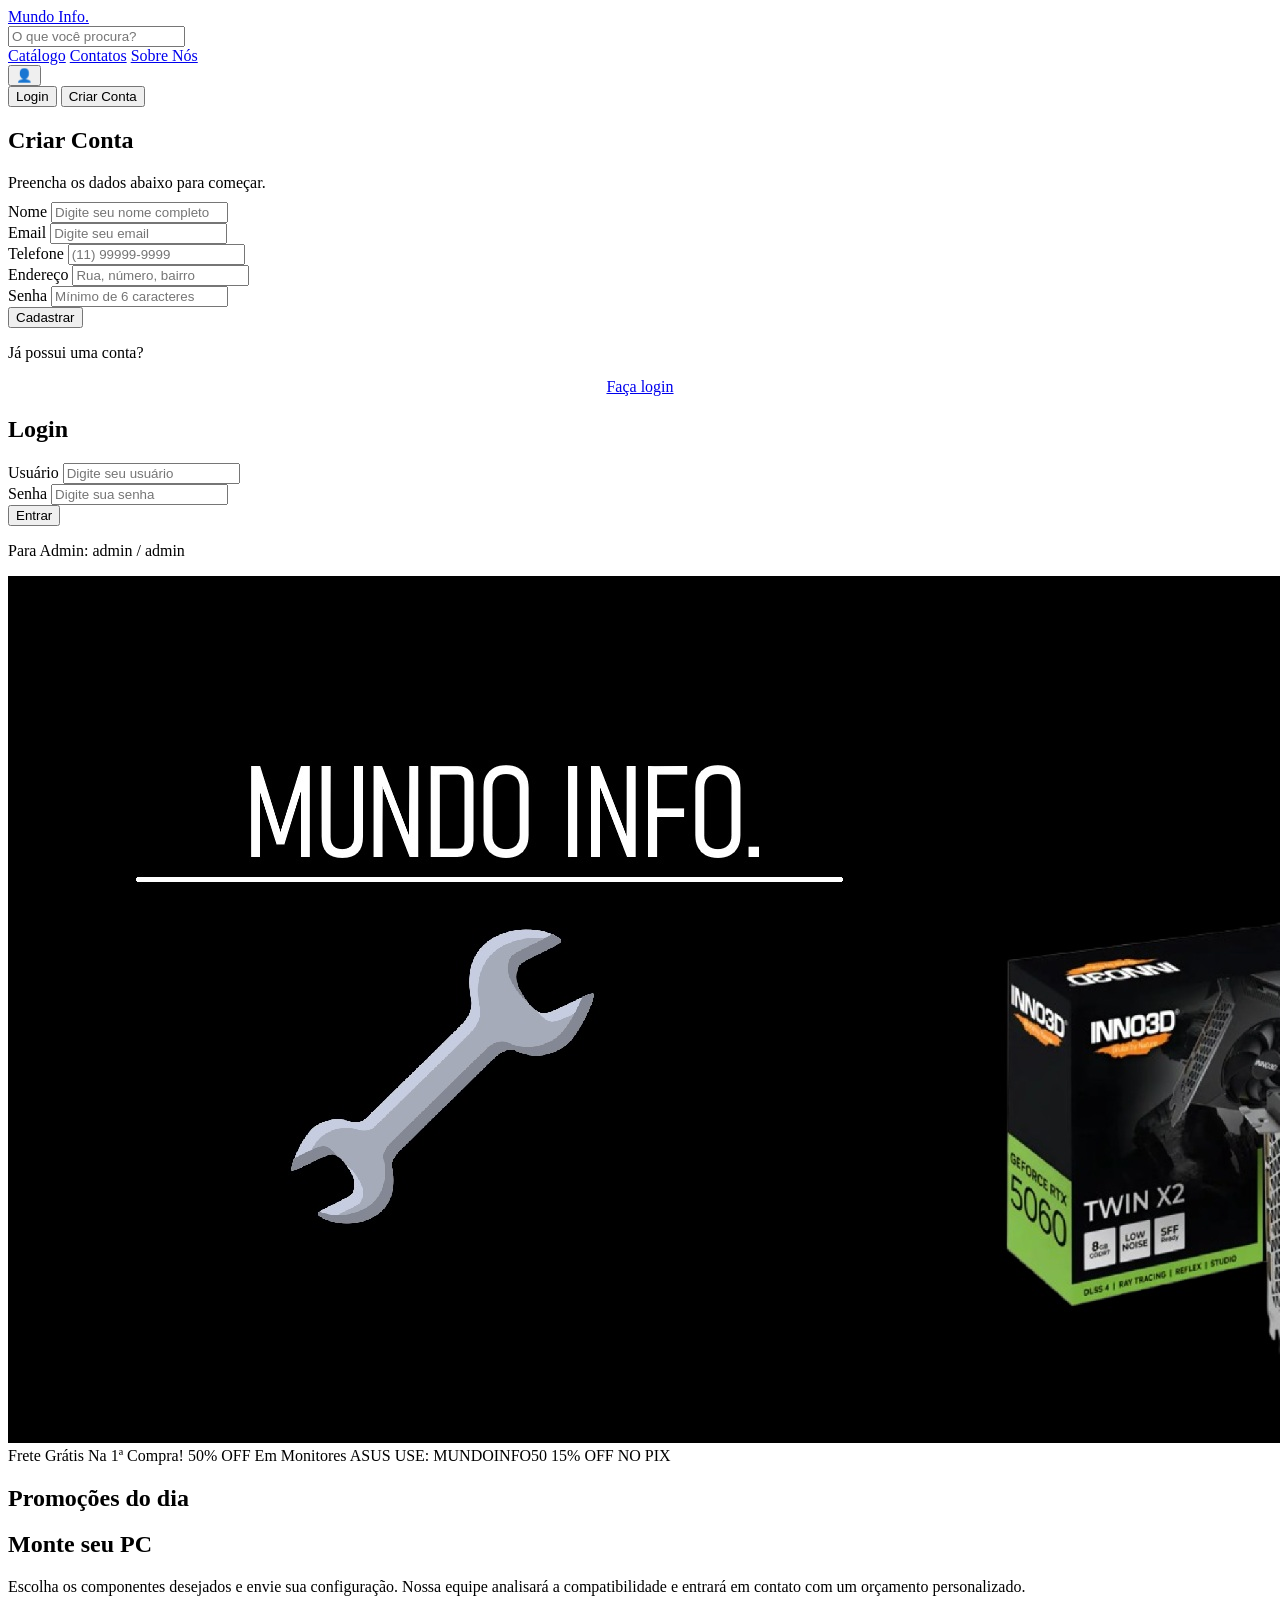
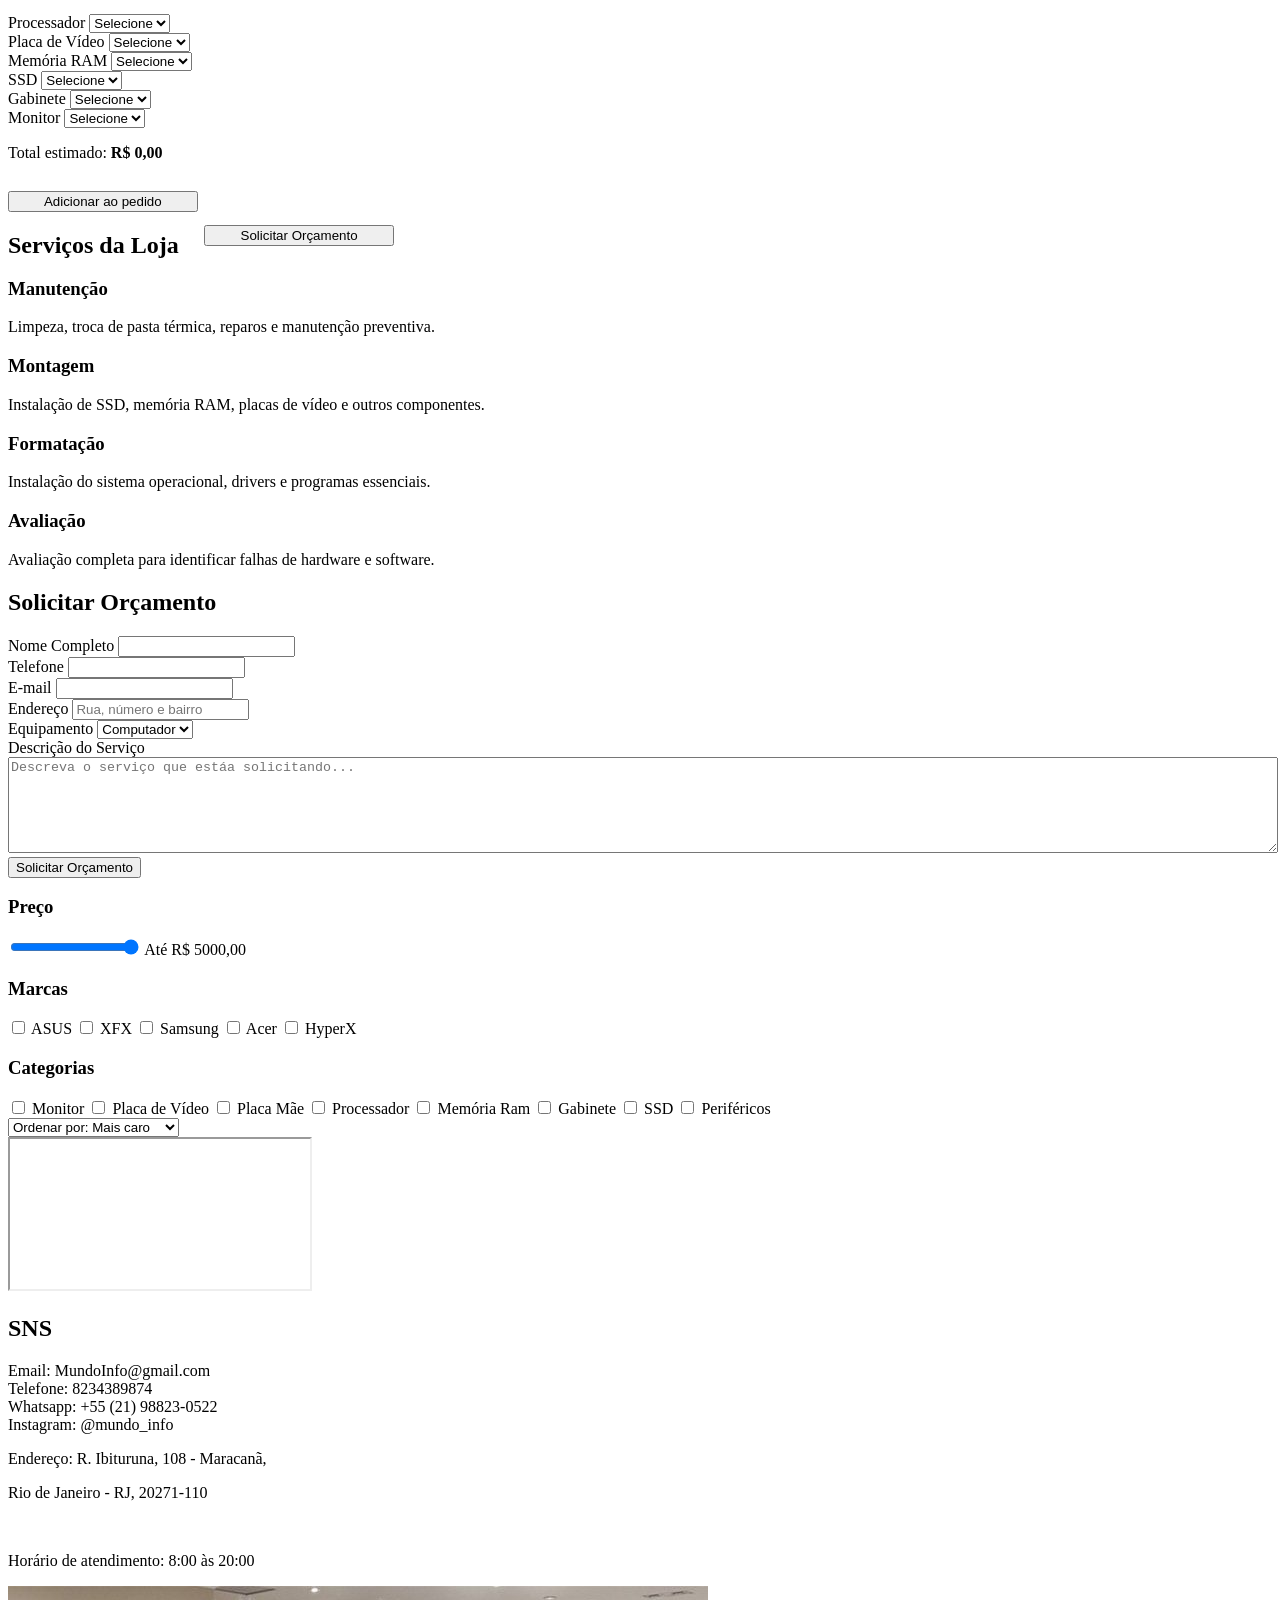
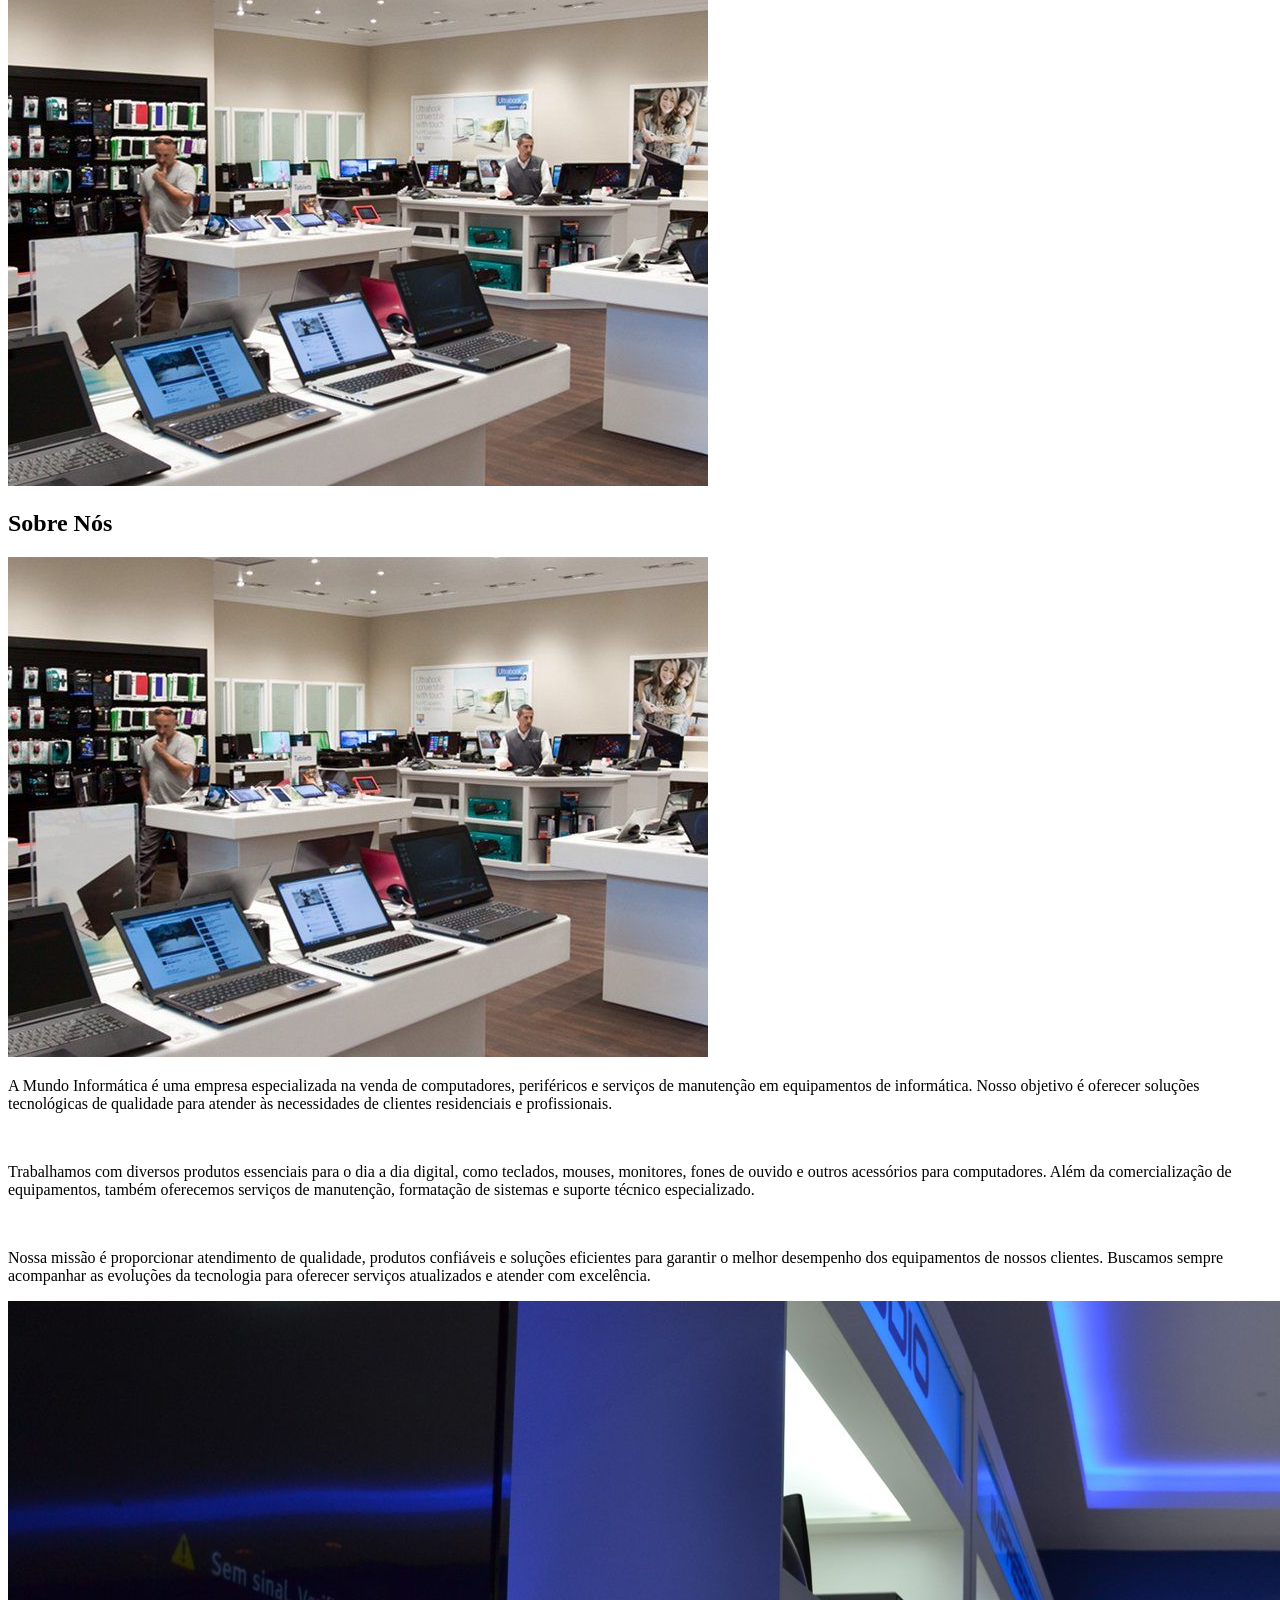
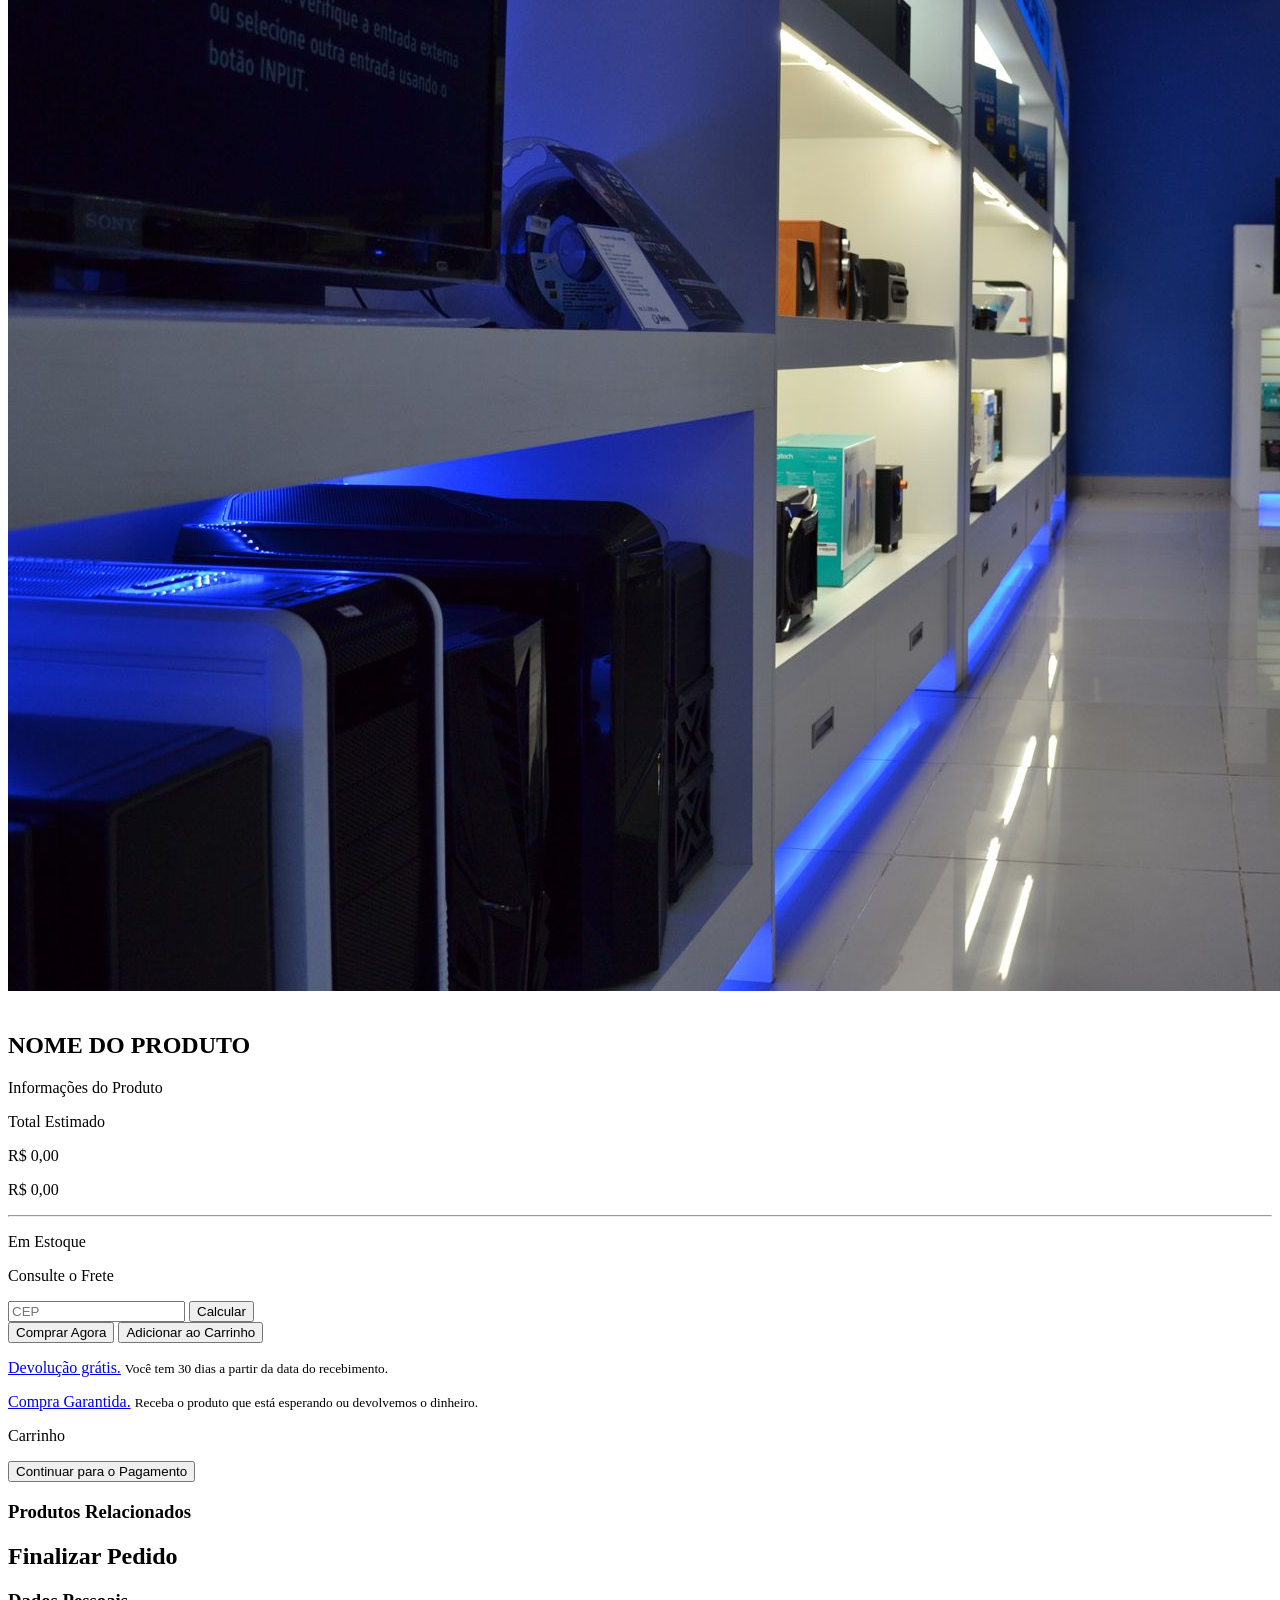
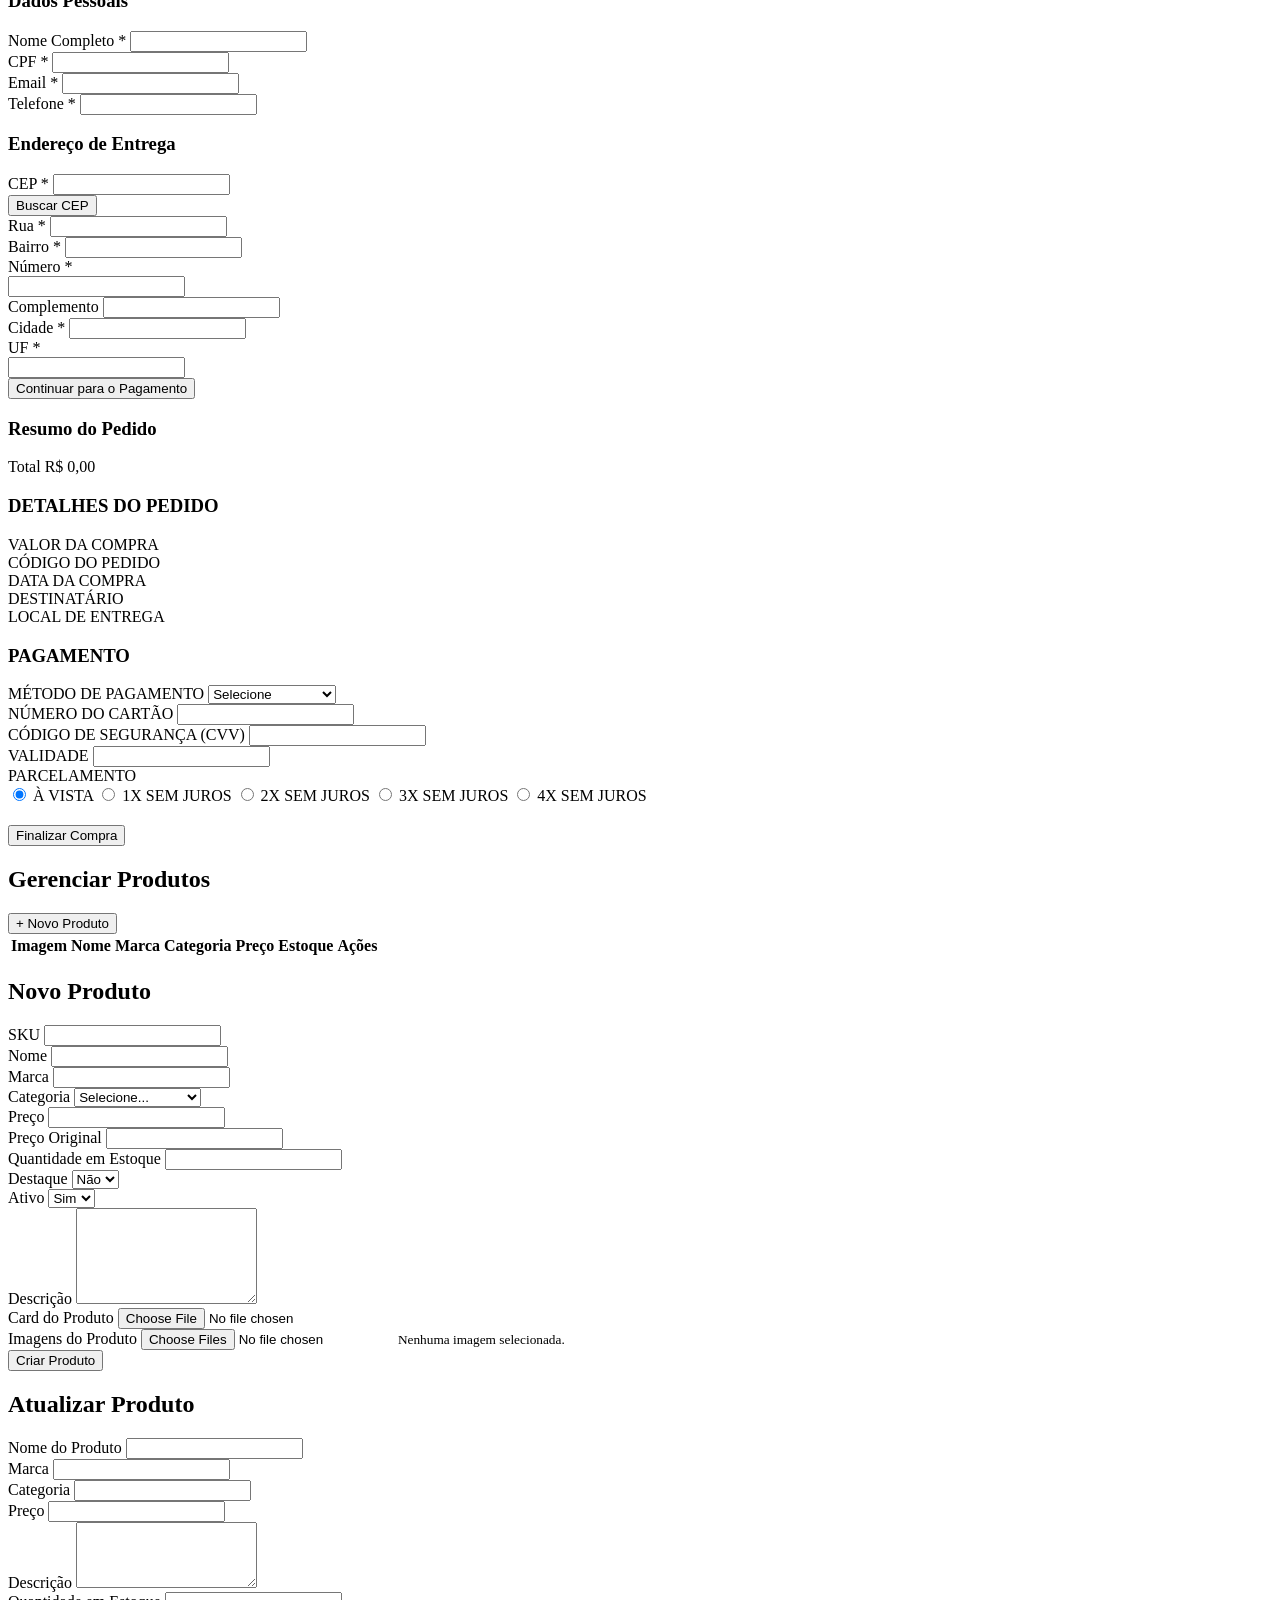
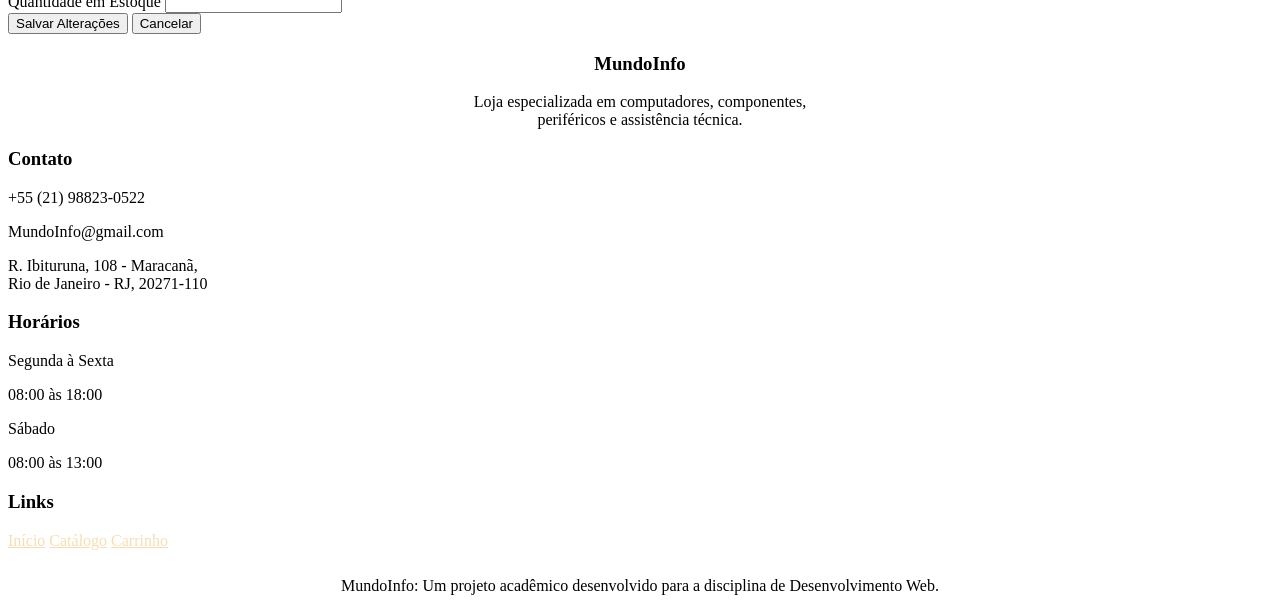
==== commit 56a028f9: "homepage hero + section montagem funcionando, seed de produtos melhor, imagens de produtos adicionad" ====
--- a/index.html
+++ b/index.html
@@ -45,8 +45,8 @@
             <div class="login-container">
                 <div class="login-box">
                     <h2 class="login-title">Criar Conta</h2>
-
-                    <form id="signup-form" novalidate>
+                    <p class="login-subtitle" style="margin-bottom: 10px;">Preencha os dados abaixo para começar. </p>
+                    <form id="signup-form">
                         <div class="fg">
                             <label for="signup-name">Nome</label>
                             <input type="text" id="signup-name" placeholder="Digite seu nome completo" required>
@@ -69,15 +69,15 @@
 
                         <div class="fg">
                             <label for="signup-password">Senha</label>
-                            <input type="password" id="signup-password" placeholder="Crie uma senha" required>
+                            <input type="password" id="signup-password" placeholder="Mínimo de 6 caracteres" required>
                         </div>
 
                         <button type="submit" class="btn-login"> Cadastrar </button>
                     </form>
 
-                    <p class="login-hint">
-                        Já possui uma conta? Faça login.
-                    </p>
+                    <p class="login-hint"> Já possui uma conta? </p>
+
+                    <a href="#" style="display: flex; justify-content: center;"> Faça login</a>
                 </div>
             </div>
         </section>
@@ -105,9 +105,9 @@
 
         <!-- HOMEPAGE -->
         <section id="homepage" class="page-active">
+
             <div class="hero-bar">
-                <h2 class="promo-title">Promoções em Destaque</h2>
-                <div id="featured-products" class="featured-grid"></div>
+                <img src="./assets/img/hero.jpg">
             </div>
             
             <div class="second-bar">
@@ -116,6 +116,142 @@
                     <span>50% OFF Em Monitores ASUS</span>
                     <span>USE: MUNDOINFO50</span>
                     <span>15% OFF NO PIX</span>
+                </div>
+            </div>
+
+            <div id="recommended-bar">
+                <h2 class="promo-title">Promoções do dia</h2>
+                <div id="featured-products" class="featured-grid"></div>
+            </div>
+
+            <div id="pedido-build"> <!-- MONTE SEU PC -->
+                <div class="home-card">
+                    <h2>Monte seu PC</h2>
+                    <p style="margin-bottom: 2vh;"> Escolha os componentes desejados e envie sua configuração. Nossa equipe analisará a compatibilidade e entrará em contato com um orçamento personalizado. </p>
+
+                    <div class="duplabar">
+                        <div class="fg">
+                            <label>Processador</label>
+                            <select id="build-cpu">
+                                <option value="">Selecione</option>
+                            </select>
+                        </div>
+
+                        <div class="fg">
+                            <label>Placa de Vídeo</label>
+                            <select id="build-gpu">
+                                <option value="">Selecione</option>
+                            </select>
+                        </div>
+                    </div>
+
+                    <div class="duplabar">
+                        <div class="fg">
+                            <label>Memória RAM</label>
+                            <select id="build-ram">
+                                <option value="">Selecione</option>
+                            </select>
+                        </div>
+
+                        <div class="fg">
+                            <label>SSD</label>
+                            <select id="build-storage">
+                                <option value="">Selecione</option>
+                            </select>
+                        </div>
+                    </div>
+
+                    <div class="duplabar">
+                        <div class="fg">
+                            <label>Gabinete</label>
+                            <select id="build-case">
+                                <option value="">Selecione</option>
+                            </select>
+                        </div>
+
+                        <div class="fg">
+                            <label>Monitor</label>
+                            <select id="build-monitor">
+                                <option value="">Selecione</option>
+                            </select>
+                        </div>
+                    </div>
+
+                    <p>Total estimado: <strong id="build-total">R$ 0,00</strong></p>
+                    <button id="build-add-btn" class="btn-blue" style="margin-top: 1vw; align-self: center; width: 15%;"> Adicionar ao pedido </button>
+                </div>
+
+                <div id="services">
+                    <div style="display: flex; flex-direction: row; align-items: center;">
+                        <h2 class="section-heading" style=" margin-bottom: 0px; margin-right: 2vw;">Serviços da Loja</h2>
+                        <button id="request-quote" class="btn-blue" style="width: 15%; align-self: center;"> Solicitar Orçamento </button>
+                    </div>
+                    <div class="services-grid">
+
+                        <div class="service-card">
+                            <h3>Manutenção</h3>
+                            <p>Limpeza, troca de pasta térmica, reparos e manutenção preventiva.</p>
+                        </div>
+
+                        <div class="service-card">
+                            <h3>Montagem</h3>
+                            <p>Instalação de SSD, memória RAM, placas de vídeo e outros componentes.</p>
+                        </div>
+
+                        <div class="service-card">
+                            <h3>Formatação</h3>
+                            <p>Instalação do sistema operacional, drivers e programas essenciais.</p>
+                        </div>
+
+                        <div class="service-card">
+                            <h3>Avaliação</h3>
+                            <p>Avaliação completa para identificar falhas de hardware e software.</p>
+                        </div>
+                    </div>
+                </div>
+            </div>
+
+            <div id="maintenance-modal" class="modal-overlay">
+                <div class="service-card">
+                    <h2 style="align-self: center;">Solicitar Orçamento</h2>
+
+                    <div class="fg">
+                        <label>Nome Completo</label>
+                        <input type="text">
+                    </div>
+                    <div class="duplabar">
+                        <div class="fg">
+                            <label>Telefone</label>
+                            <input type="text">
+                        </div>
+                        <div class="fg">
+                            <label>E-mail</label>
+                            <input type="email">
+                        </div>
+                    </div>
+
+                    <div class="fg">
+                        <label>Endereço</label>
+                        <input type="text" placeholder="Rua, número e bairro">
+                    </div>
+
+                    <div class="fg">
+                        <label>Equipamento</label>
+                        <select>
+                            <option>Computador</option>
+                            <option>Notebook</option>
+                            <option>Monitor</option>
+                            <option>Impressora</option>
+                            <option>Outro</option>
+                        </select>
+                    </div>
+
+                    <div class="fg">
+                        <label>Descrição do Serviço</label>
+                        <textarea style="width: 100%;" rows="6" placeholder="Descreva o serviço que estáa solicitando..."></textarea>
+                    </div>
+
+                    <button class="primary-btn"> Solicitar Orçamento </button>
                 </div>
             </div>
         </section>
@@ -210,11 +346,6 @@
                     </div>
                 </div>
             </div>
-            <footer id="sobre-footer">
-                <span>Loja Física: R. Ibituruna, 108 - Maracanã, Rio de Janeiro - RJ, 20271-110</span>
-                <span>Horário de Atendimento: 08:00 às 20:00</span>
-                <a href="#" class="footer-link">Trabalhe Conosco</a>
-            </footer>
         </section>
 
         <!-- PRODUTO -->
@@ -264,7 +395,7 @@
             </div>
 
             <div id="recomended-products">
-                <h3>Produtos Recomendados</h3>
+                <h3>Produtos Relacionados</h3>
                 <div id="recommended-grid" class="recommended-grid"></div>
             </div>
         </section>
@@ -482,11 +613,8 @@
 
         <!-- ADMIN - CRIAR PRODUTO -->
         <section id="admin-produto-create" class="page-hidden">
-
             <div class="admin-wrapper">
-
                 <h2 class="admin-title">Novo Produto</h2>
-
                 <form id="admin-produto-create-form" class="admin-form">
 
                     <div class="form-grid">
@@ -567,12 +695,15 @@
                         </div>
 
                         <div class="fg full-width">
+                            <label for="create-card-upload">Card do Produto</label>
+                            <input type="file" id="create-card-upload" accept="image/*">
+                        </div>
+
+                        <div class="fg full-width">
                             <label for="create-images-upload">Imagens do Produto</label>
-                            <input type="file" id="create-images-upload" accept="image/*" multiple>
-
+                            <input type="file" id="create-images-upload" multiple accept="image/*">
                             <small id="images-count-info"> Nenhuma imagem selecionada. </small>
                         </div>
-
                     </div>
 
                     <div class="admin-actions">
@@ -623,5 +754,40 @@
         </section>
 
     </main>
+    
+    <footer id="footer">
+        <div class="footer-content">
+            <div class="footer-col" style="text-align: center;">
+                <h3>MundoInfo</h3>
+                <p>
+                    Loja especializada em computadores, componentes, <br>
+                    periféricos e assistência técnica.
+                </p>
+            </div>
+
+            <div class="footer-col">
+                <h3>Contato</h3>
+                <p>+55 (21) 98823-0522</p>
+                <p>MundoInfo@gmail.com</p>
+                <p style="margin-top: 10px;">R. Ibituruna, 108 - Maracanã, <br> Rio de Janeiro - RJ, 20271-110</p>
+            </div>
+
+            <div class="footer-col">
+                <h3>Horários</h3>
+                <p>Segunda à Sexta</p>
+                <p>08:00 às 18:00</p>
+                <p>Sábado</p>
+                <p>08:00 às 13:00</p>
+            </div>
+
+            <div class="footer-col">
+                <h3>Links</h3>  
+                <a href="#homepage" style="color: wheat;">Início</a>
+                <a href="#catalogo" style="color: wheat;">Catálogo</a>
+                <a href="#pedido" style="color: wheat;">Carrinho</a>
+            </div>
+        </div>
+        <div class="footer-bottom" style="text-align: center; margin-top: 3vh;"> MundoInfo: Um projeto acadêmico desenvolvido para a disciplina de Desenvolvimento Web. </div>
+    </footer>
 </body>
 </html>
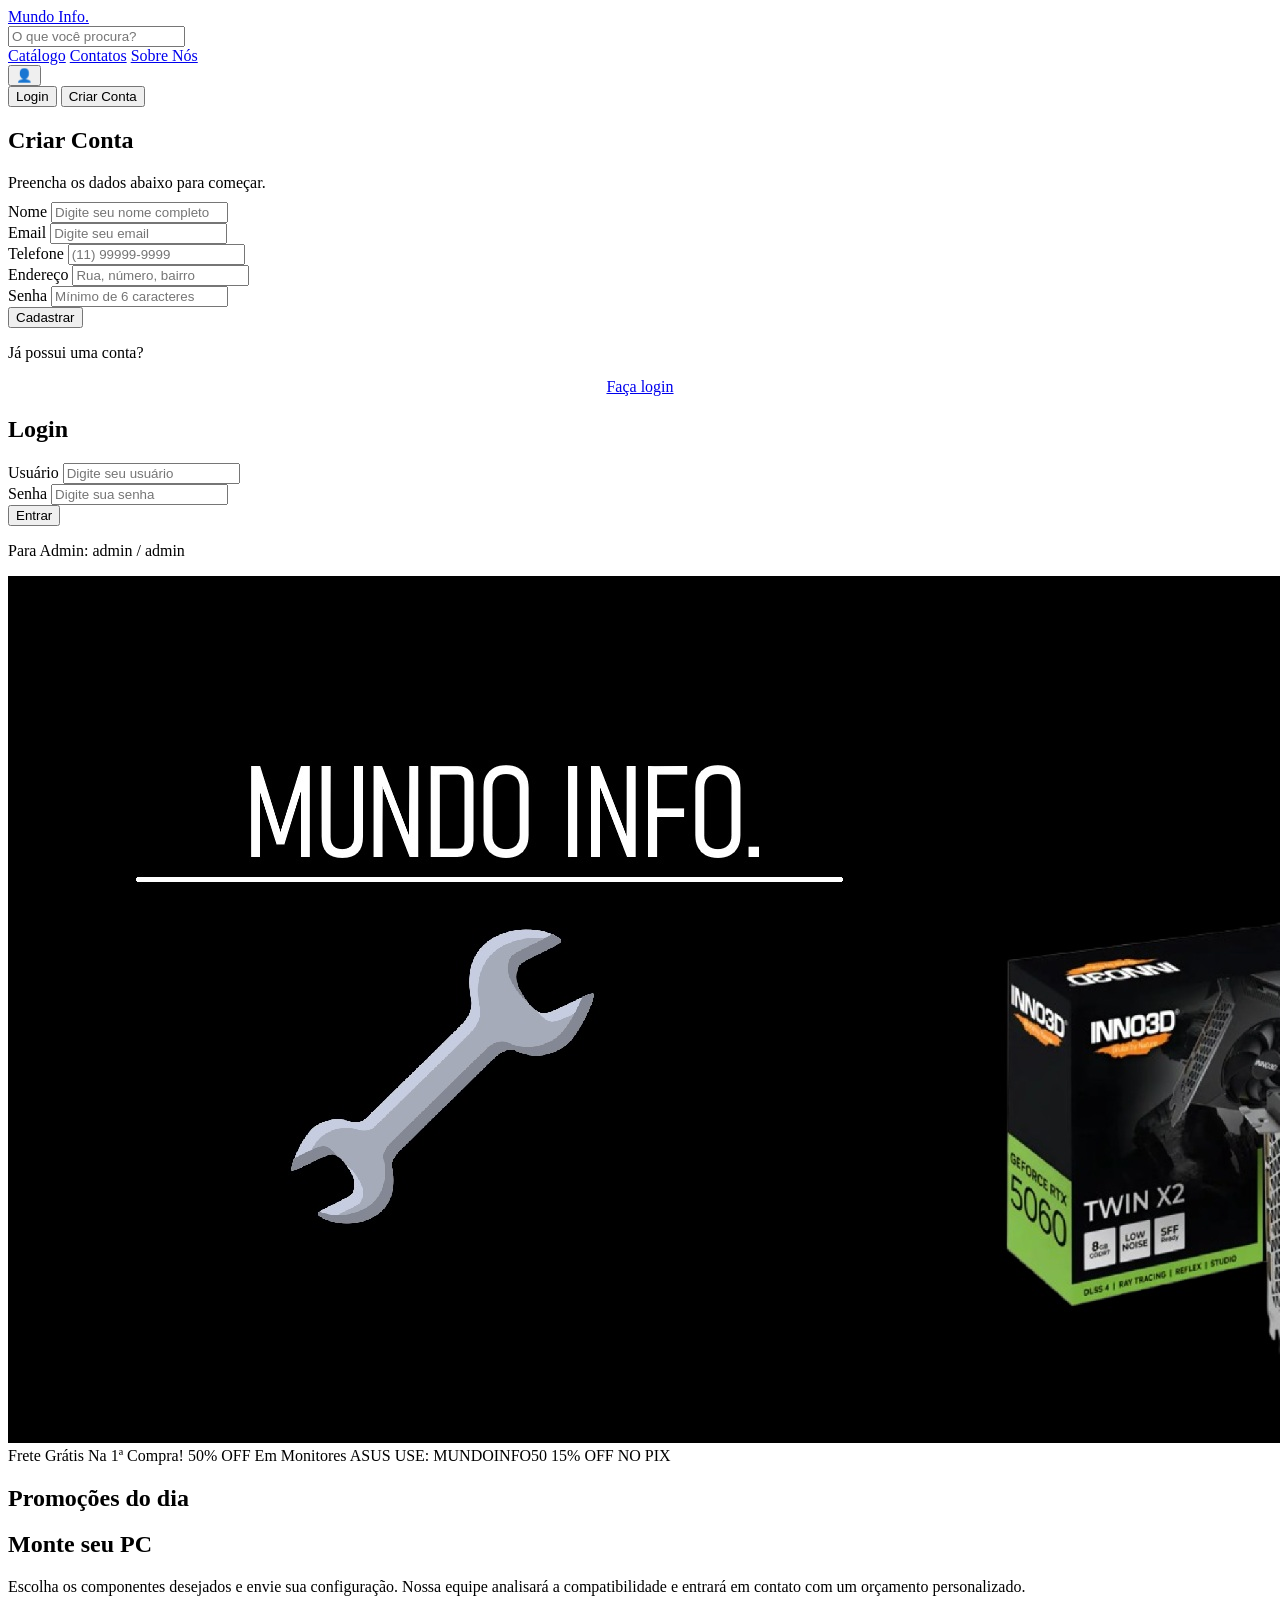
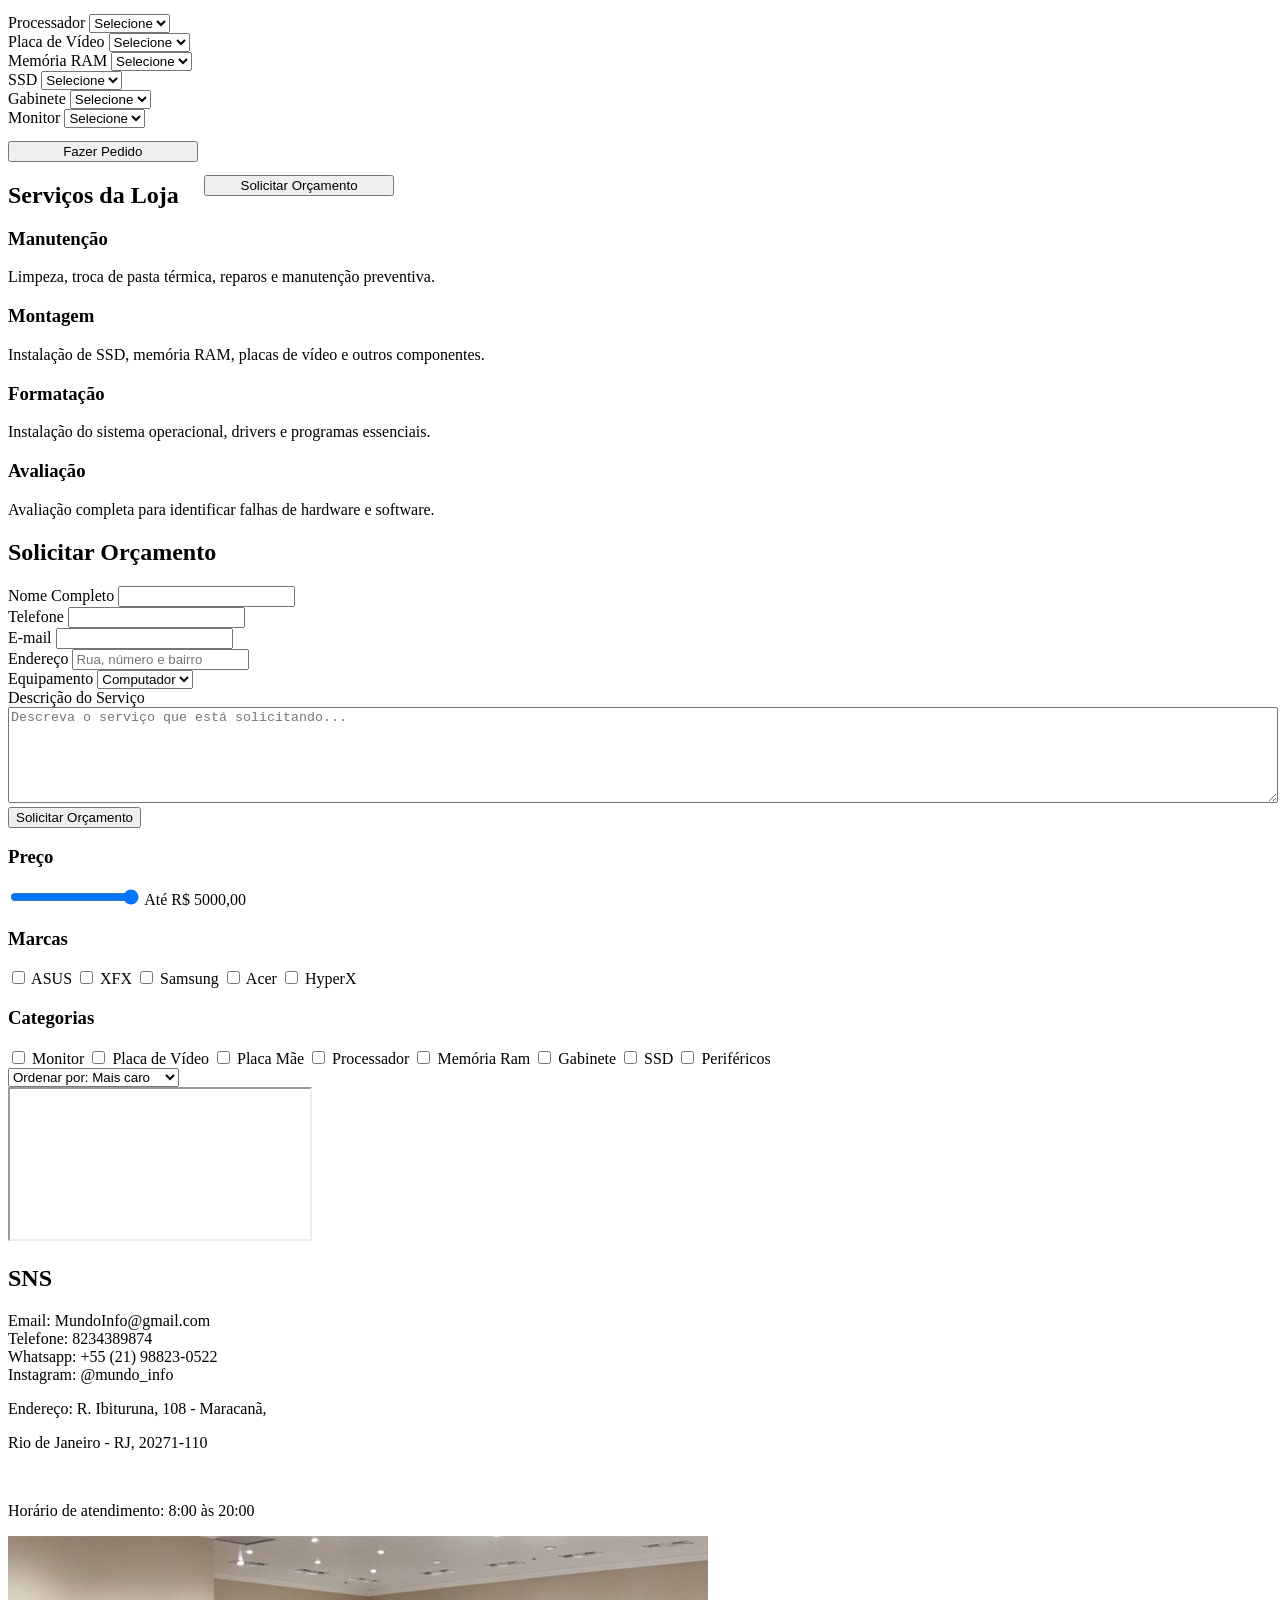
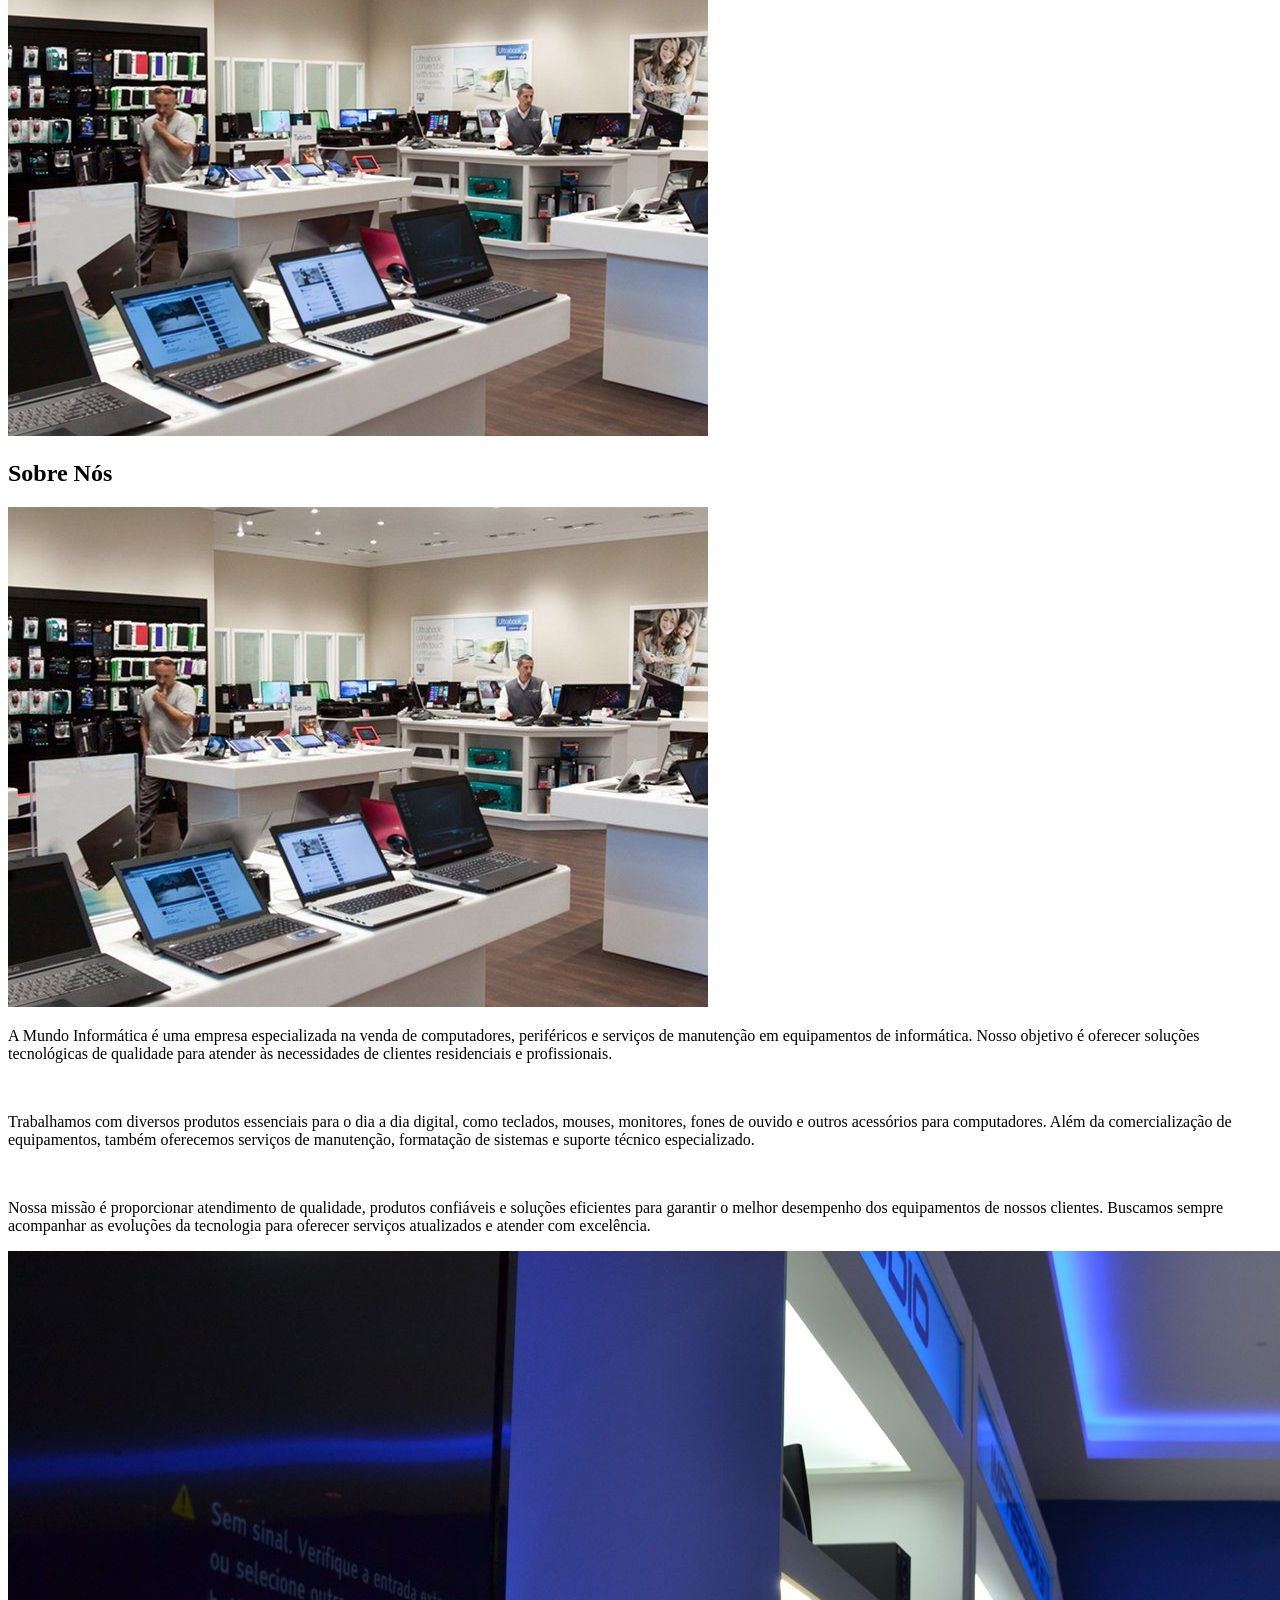
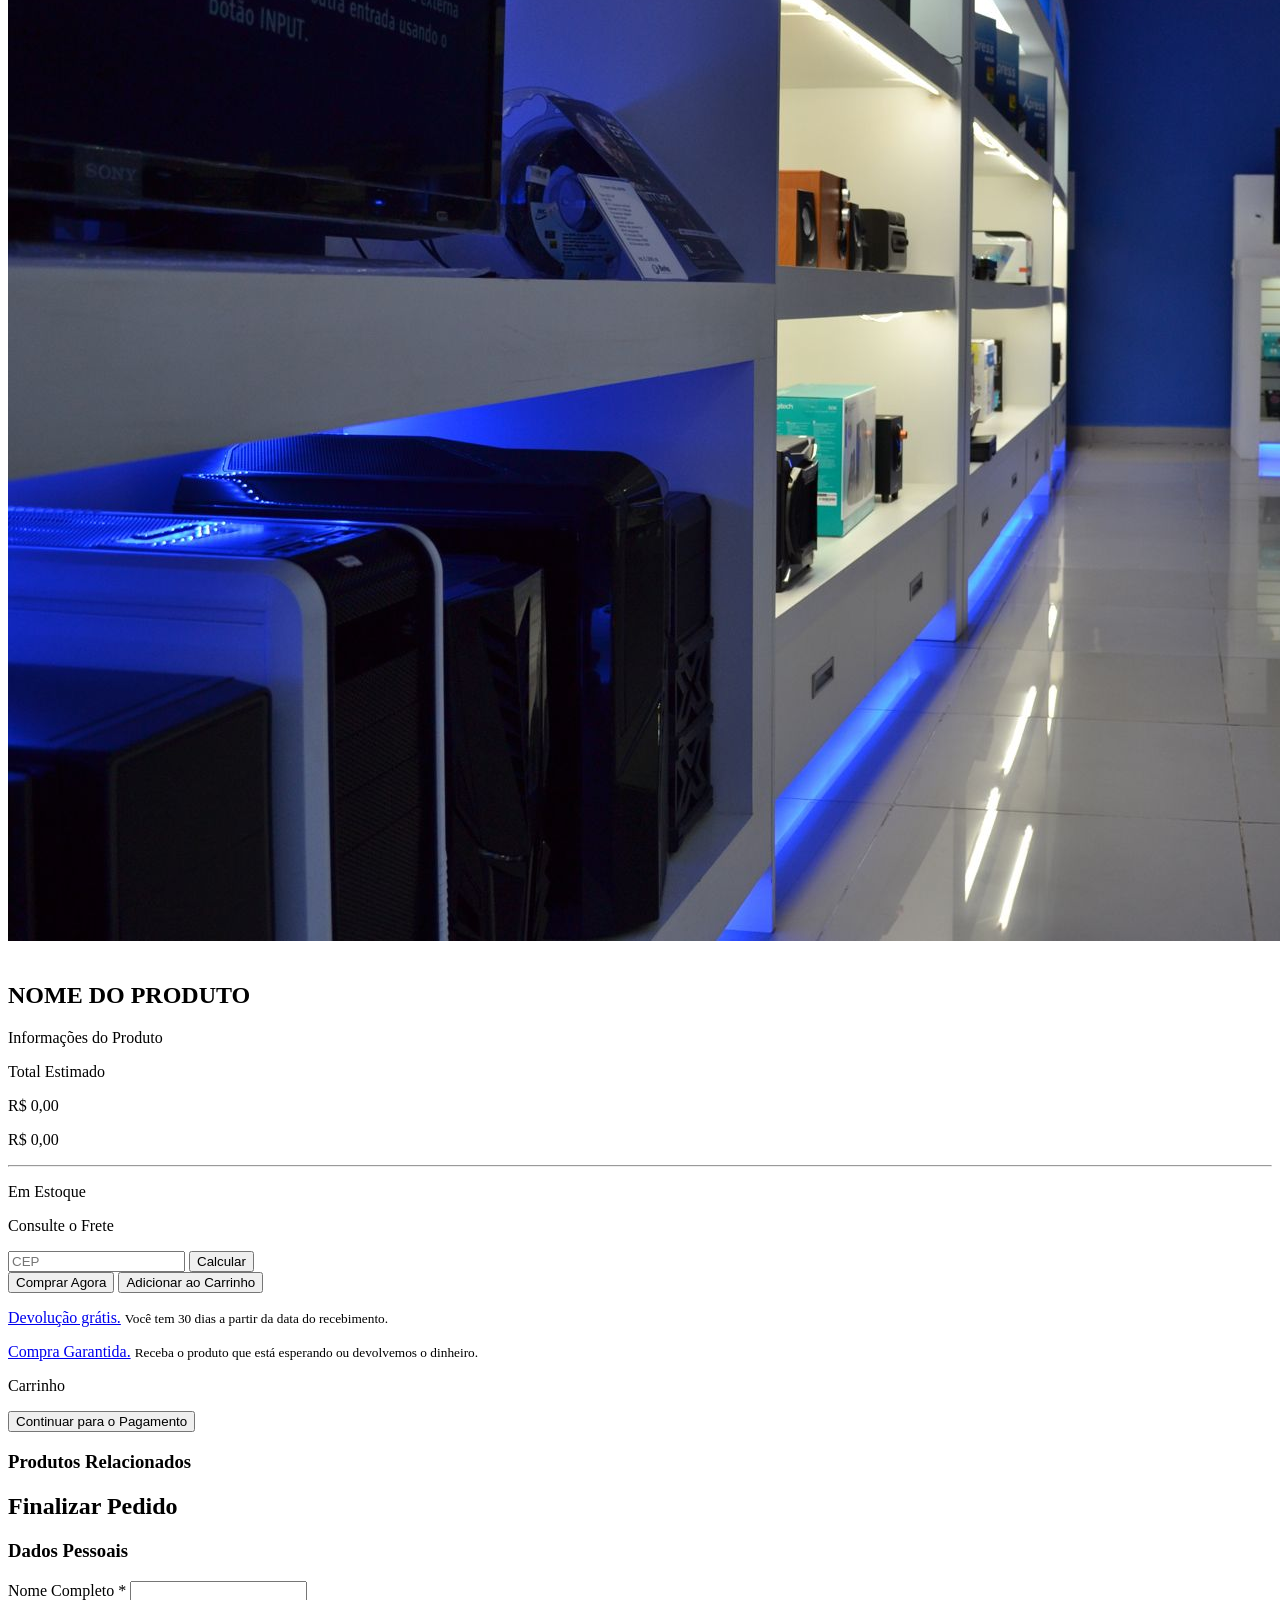
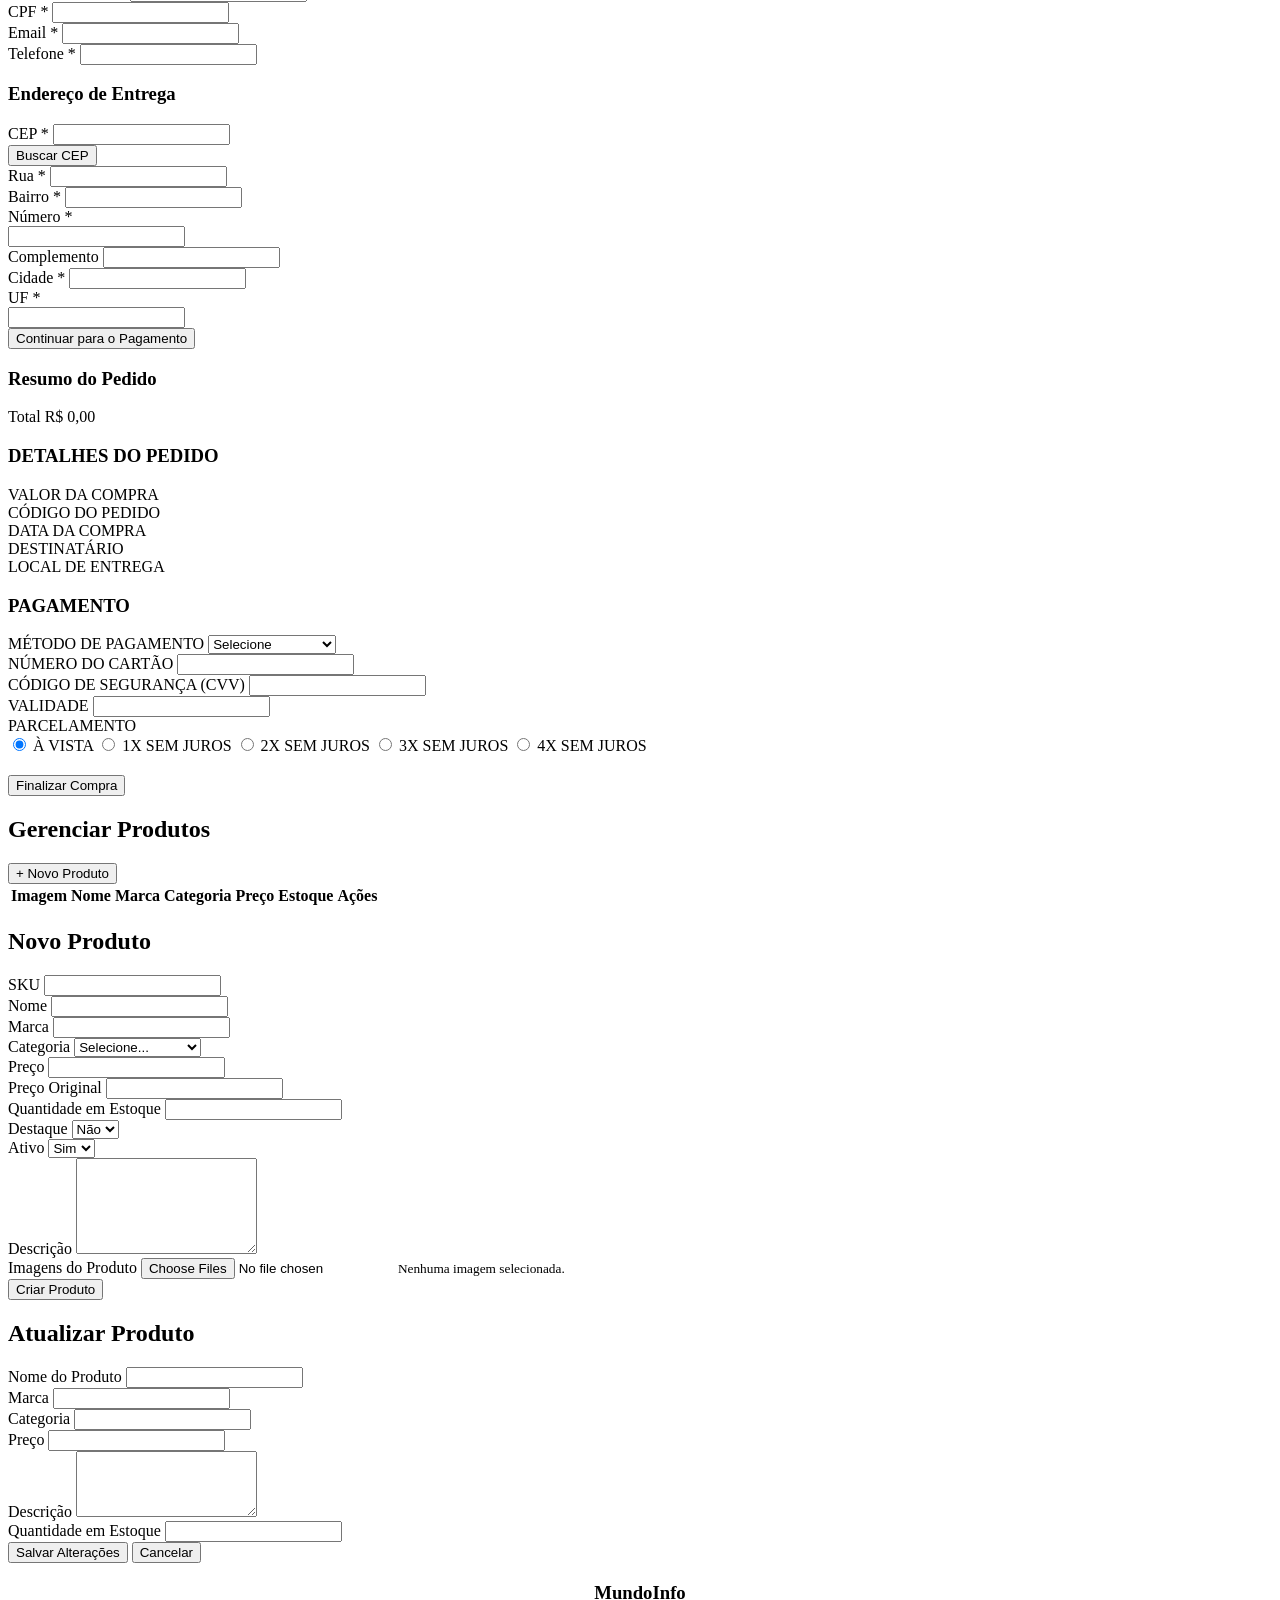
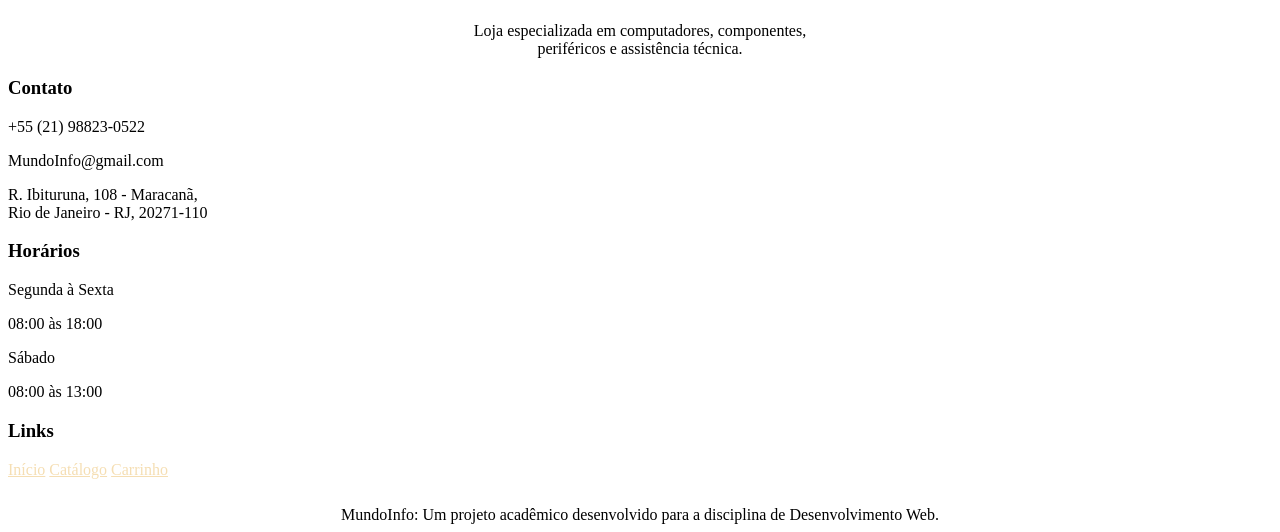
==== commit ff9c968f: "Small UI adjustments" ====
--- a/index.html
+++ b/index.html
@@ -177,10 +177,11 @@
                         </div>
                     </div>
 
-                    <p>Total estimado: <strong id="build-total">R$ 0,00</strong></p>
-                    <button id="build-add-btn" class="btn-blue" style="margin-top: 1vw; align-self: center; width: 15%;"> Adicionar ao pedido </button>
-                </div>
-
+                    <button class="btn-blue" style="margin-top: 1vw; align-self: center; width: 15%;" onclick="window.location.hash='#pedido'"> Fazer Pedido </button>
+                </div>
+            </div>
+
+            <div id="services-wrapper">
                 <div id="services">
                     <div style="display: flex; flex-direction: row; align-items: center;">
                         <h2 class="section-heading" style=" margin-bottom: 0px; margin-right: 2vw;">Serviços da Loja</h2>
@@ -211,8 +212,8 @@
                 </div>
             </div>
 
-            <div id="maintenance-modal" class="modal-overlay">
-                <div class="service-card">
+            <div id="service-modal" class="modal-overlay">
+                <div id="service-modal-container">
                     <h2 style="align-self: center;">Solicitar Orçamento</h2>
 
                     <div class="fg">
@@ -248,7 +249,7 @@
 
                     <div class="fg">
                         <label>Descrição do Serviço</label>
-                        <textarea style="width: 100%;" rows="6" placeholder="Descreva o serviço que estáa solicitando..."></textarea>
+                        <textarea style="width: 100%;" rows="6" placeholder="Descreva o serviço que está solicitando..."></textarea>
                     </div>
 
                     <button class="primary-btn"> Solicitar Orçamento </button>
@@ -695,15 +696,12 @@
                         </div>
 
                         <div class="fg full-width">
-                            <label for="create-card-upload">Card do Produto</label>
-                            <input type="file" id="create-card-upload" accept="image/*">
-                        </div>
-
-                        <div class="fg full-width">
                             <label for="create-images-upload">Imagens do Produto</label>
-                            <input type="file" id="create-images-upload" multiple accept="image/*">
+                            <input type="file" id="create-images-upload" accept="image/*" multiple>
+
                             <small id="images-count-info"> Nenhuma imagem selecionada. </small>
                         </div>
+
                     </div>
 
                     <div class="admin-actions">
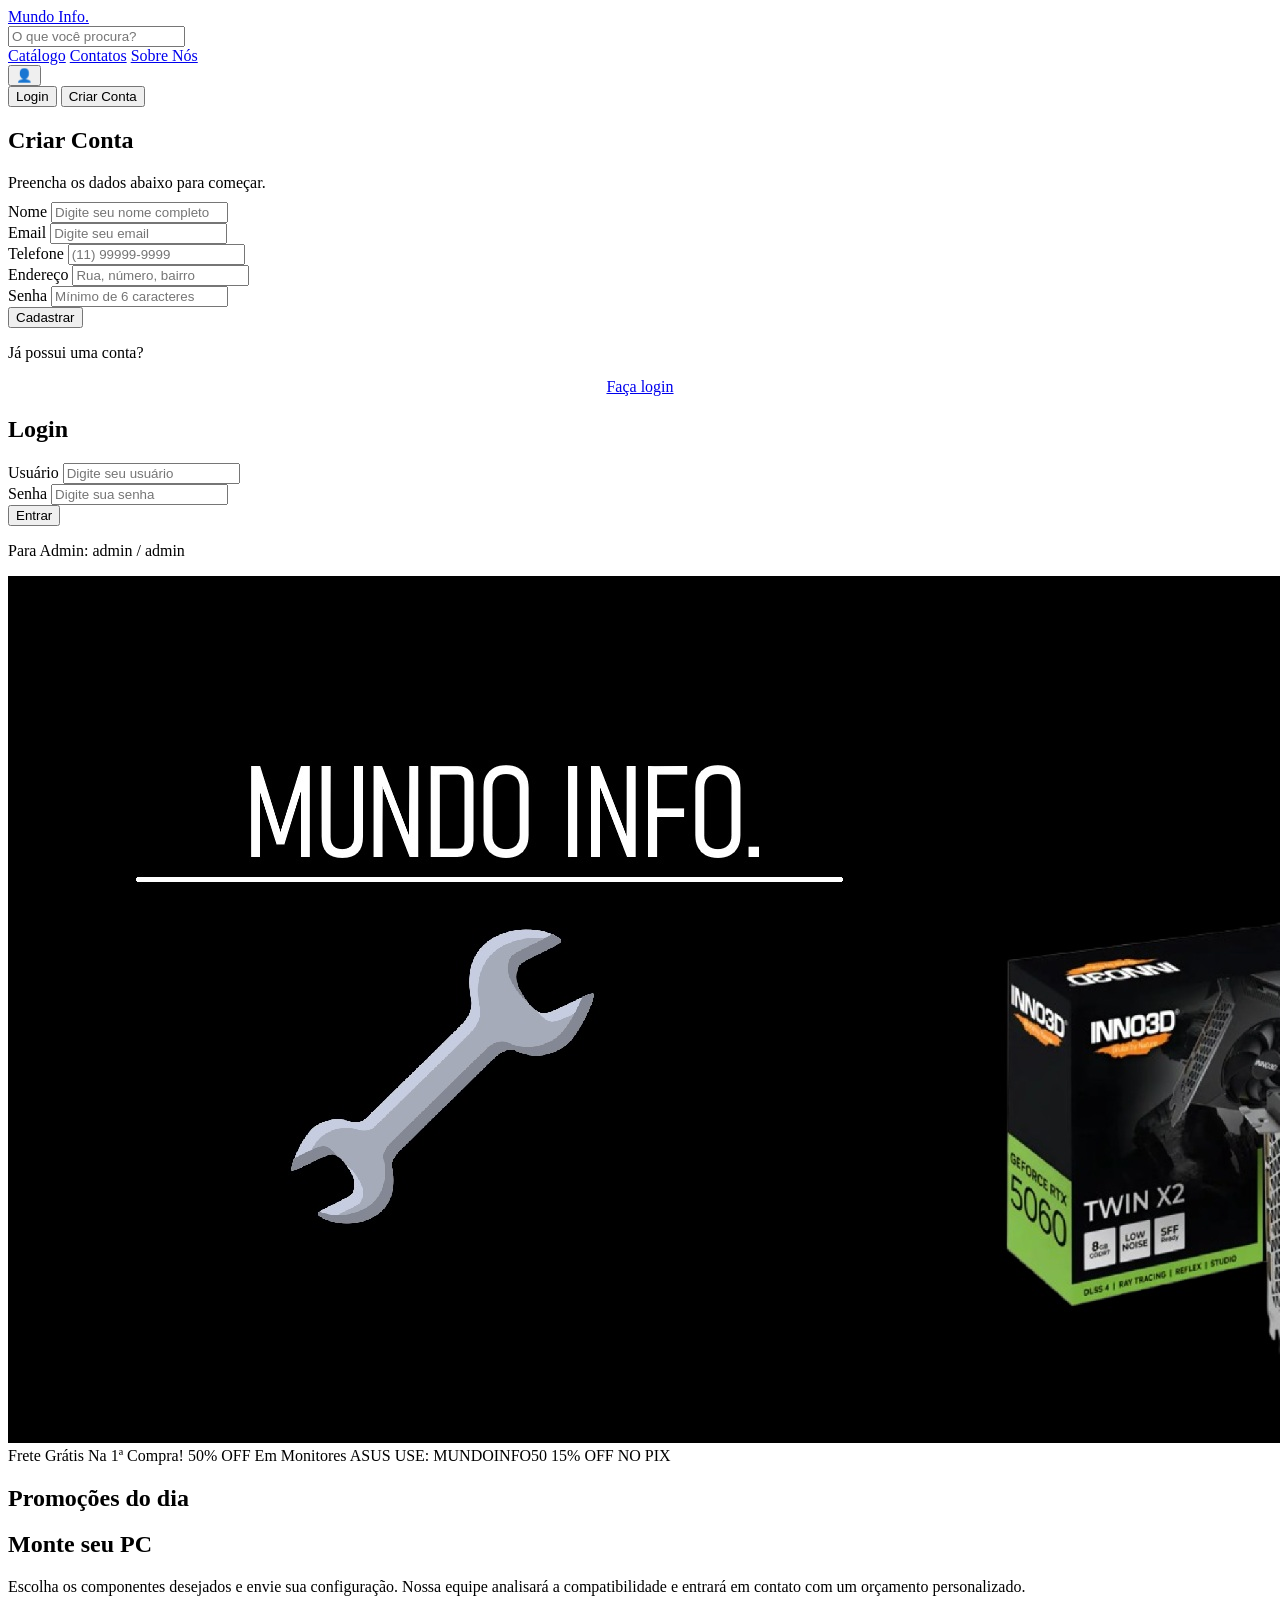
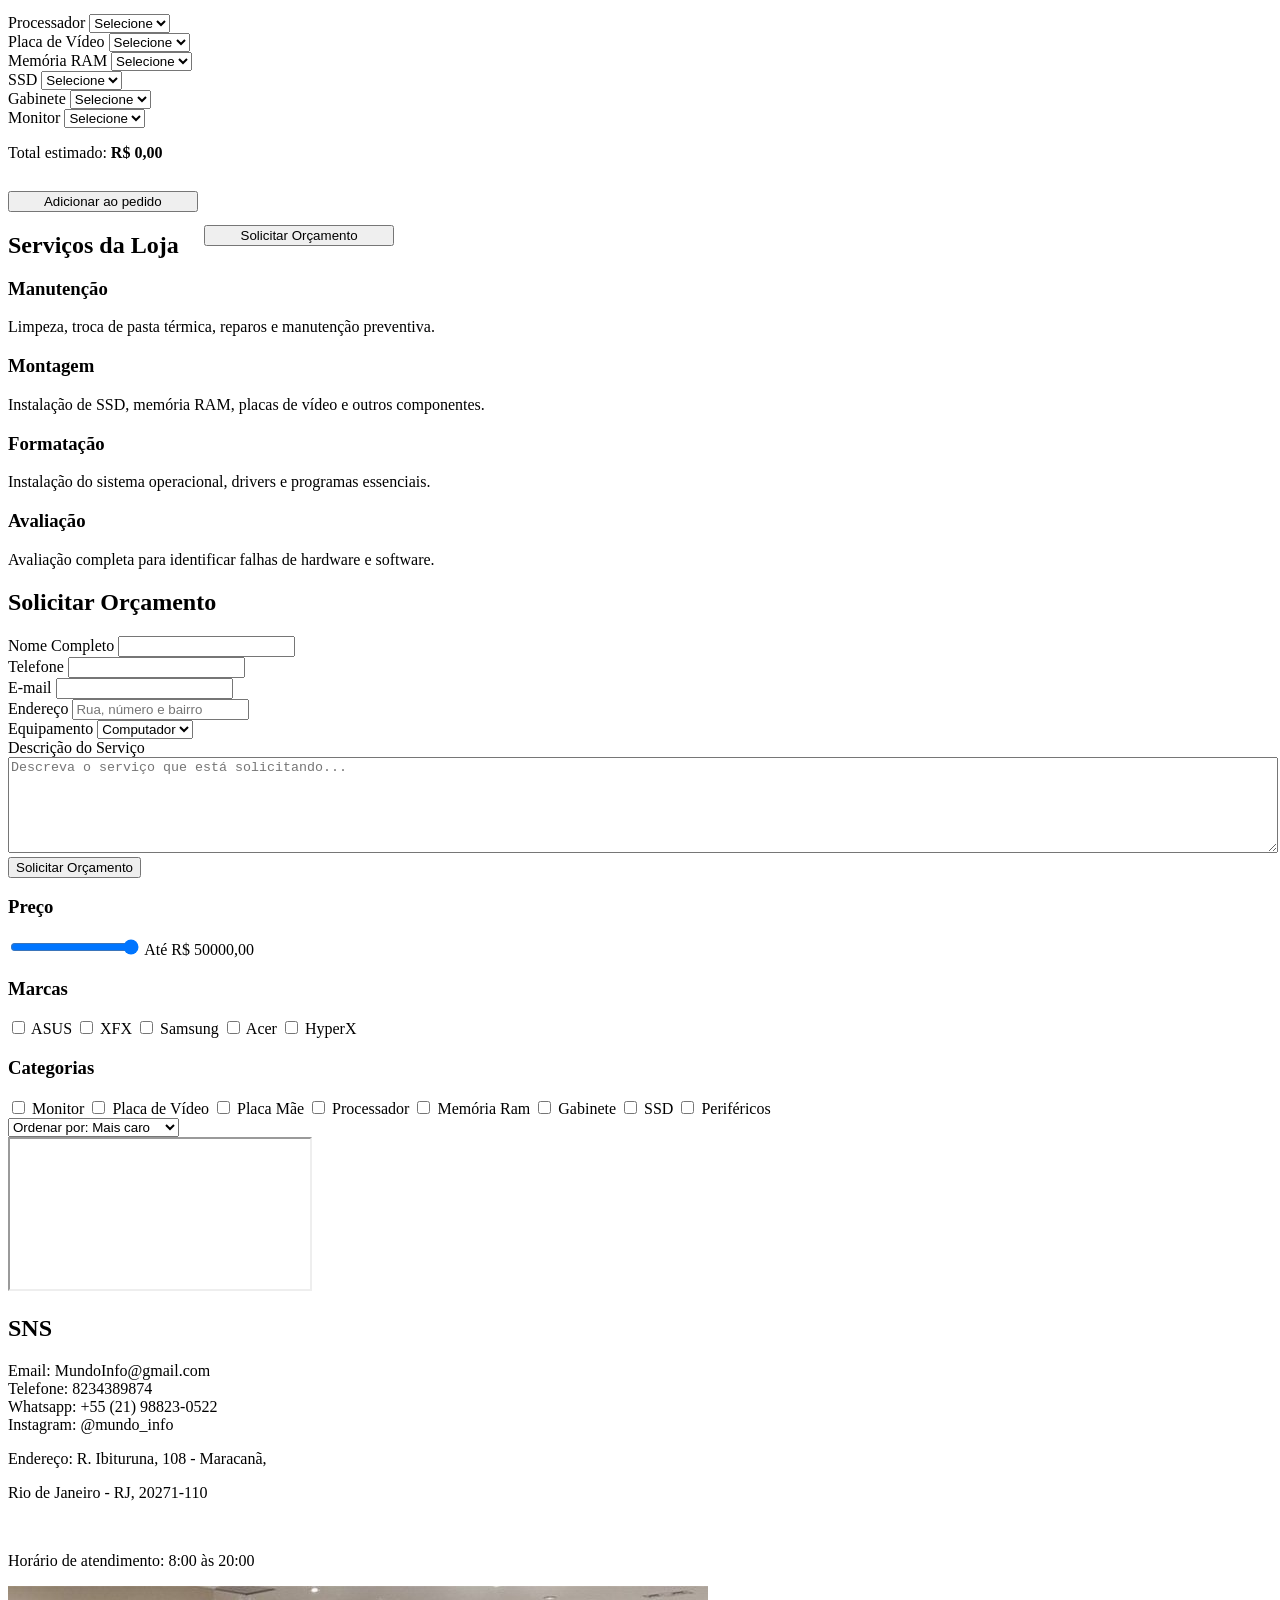
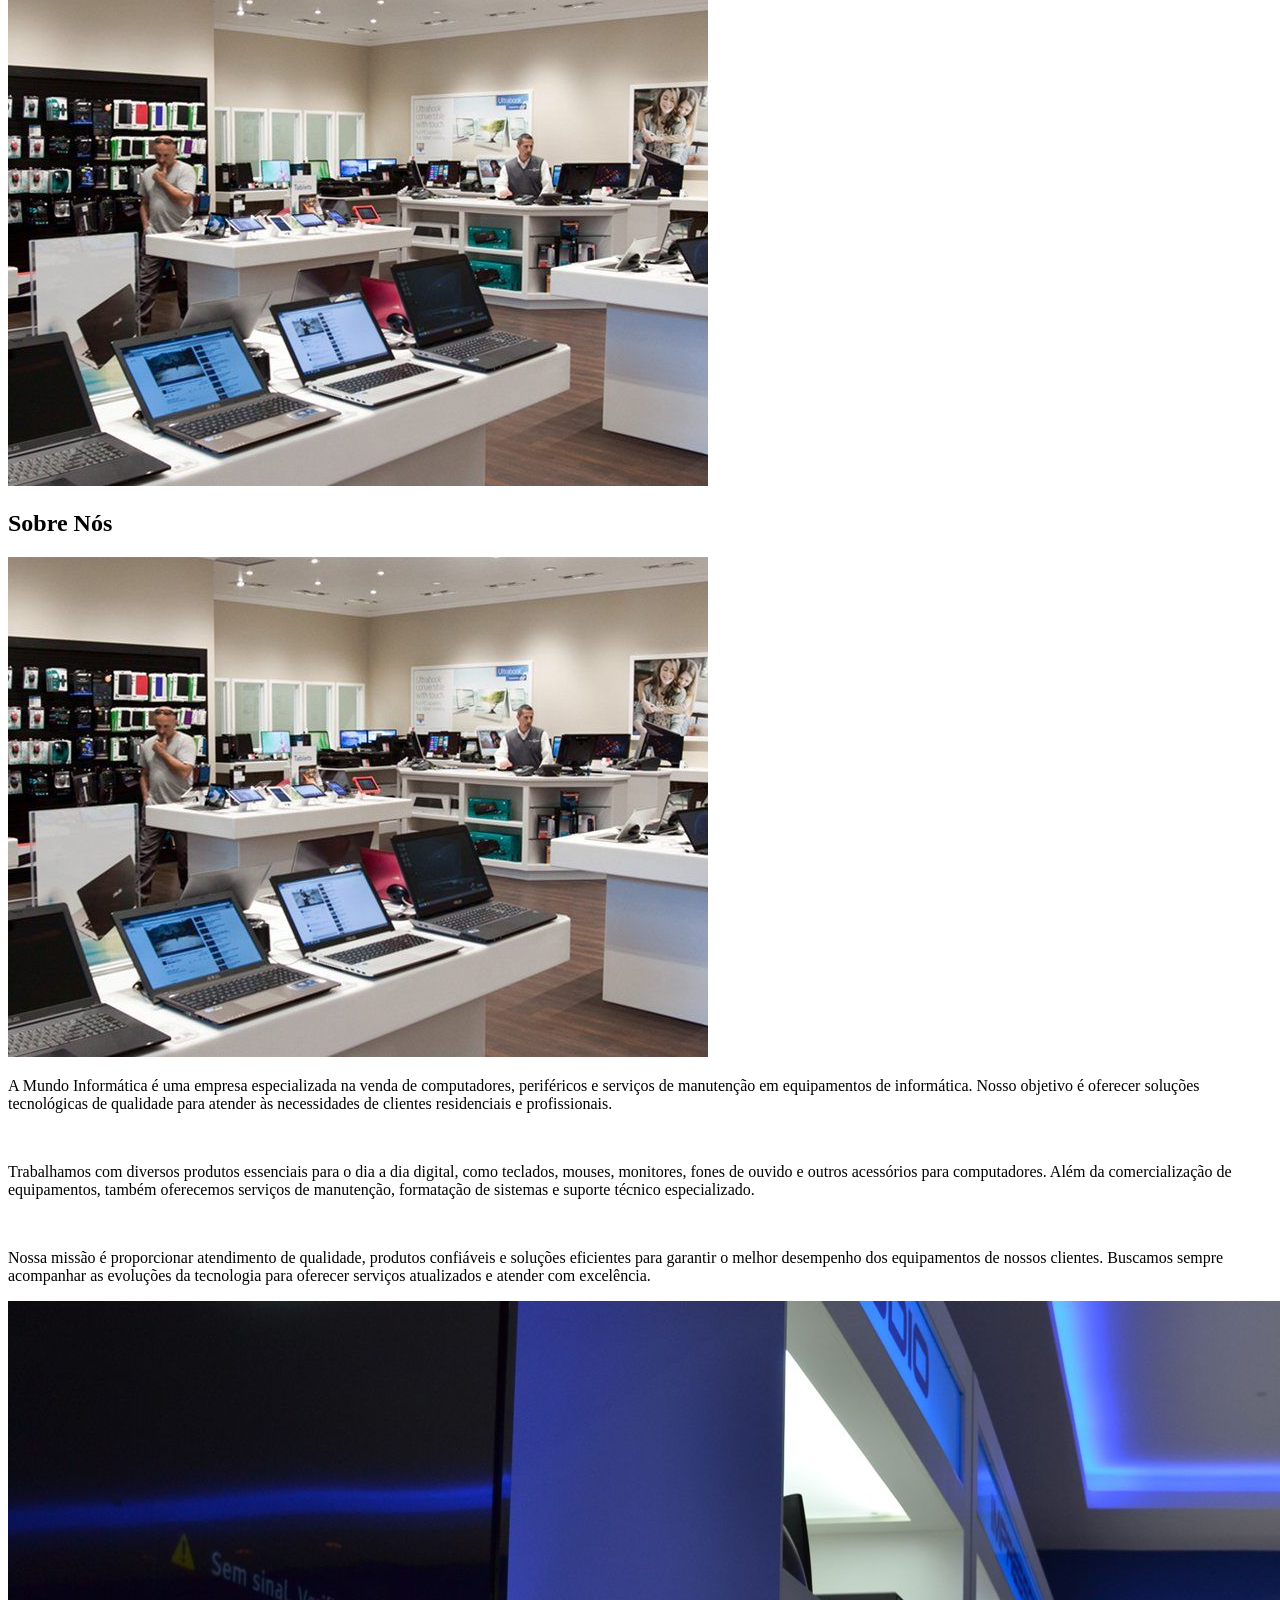
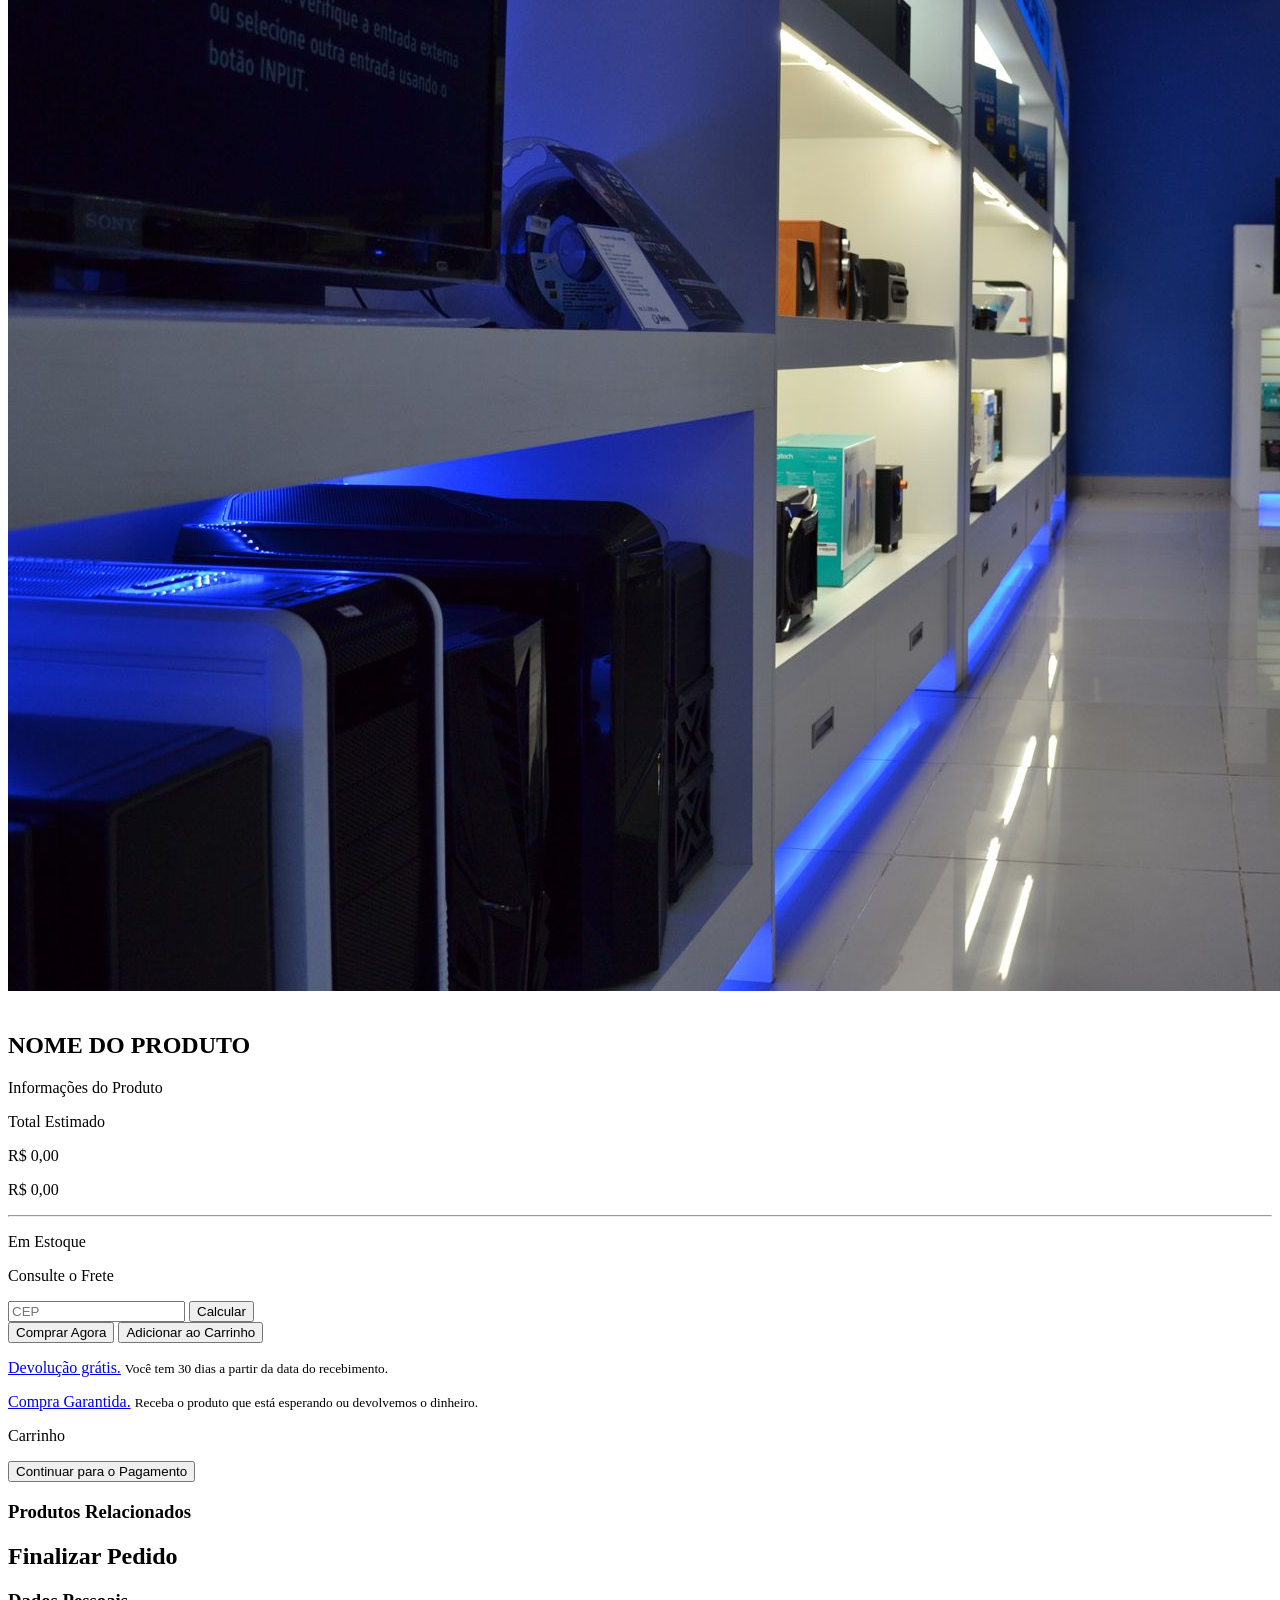
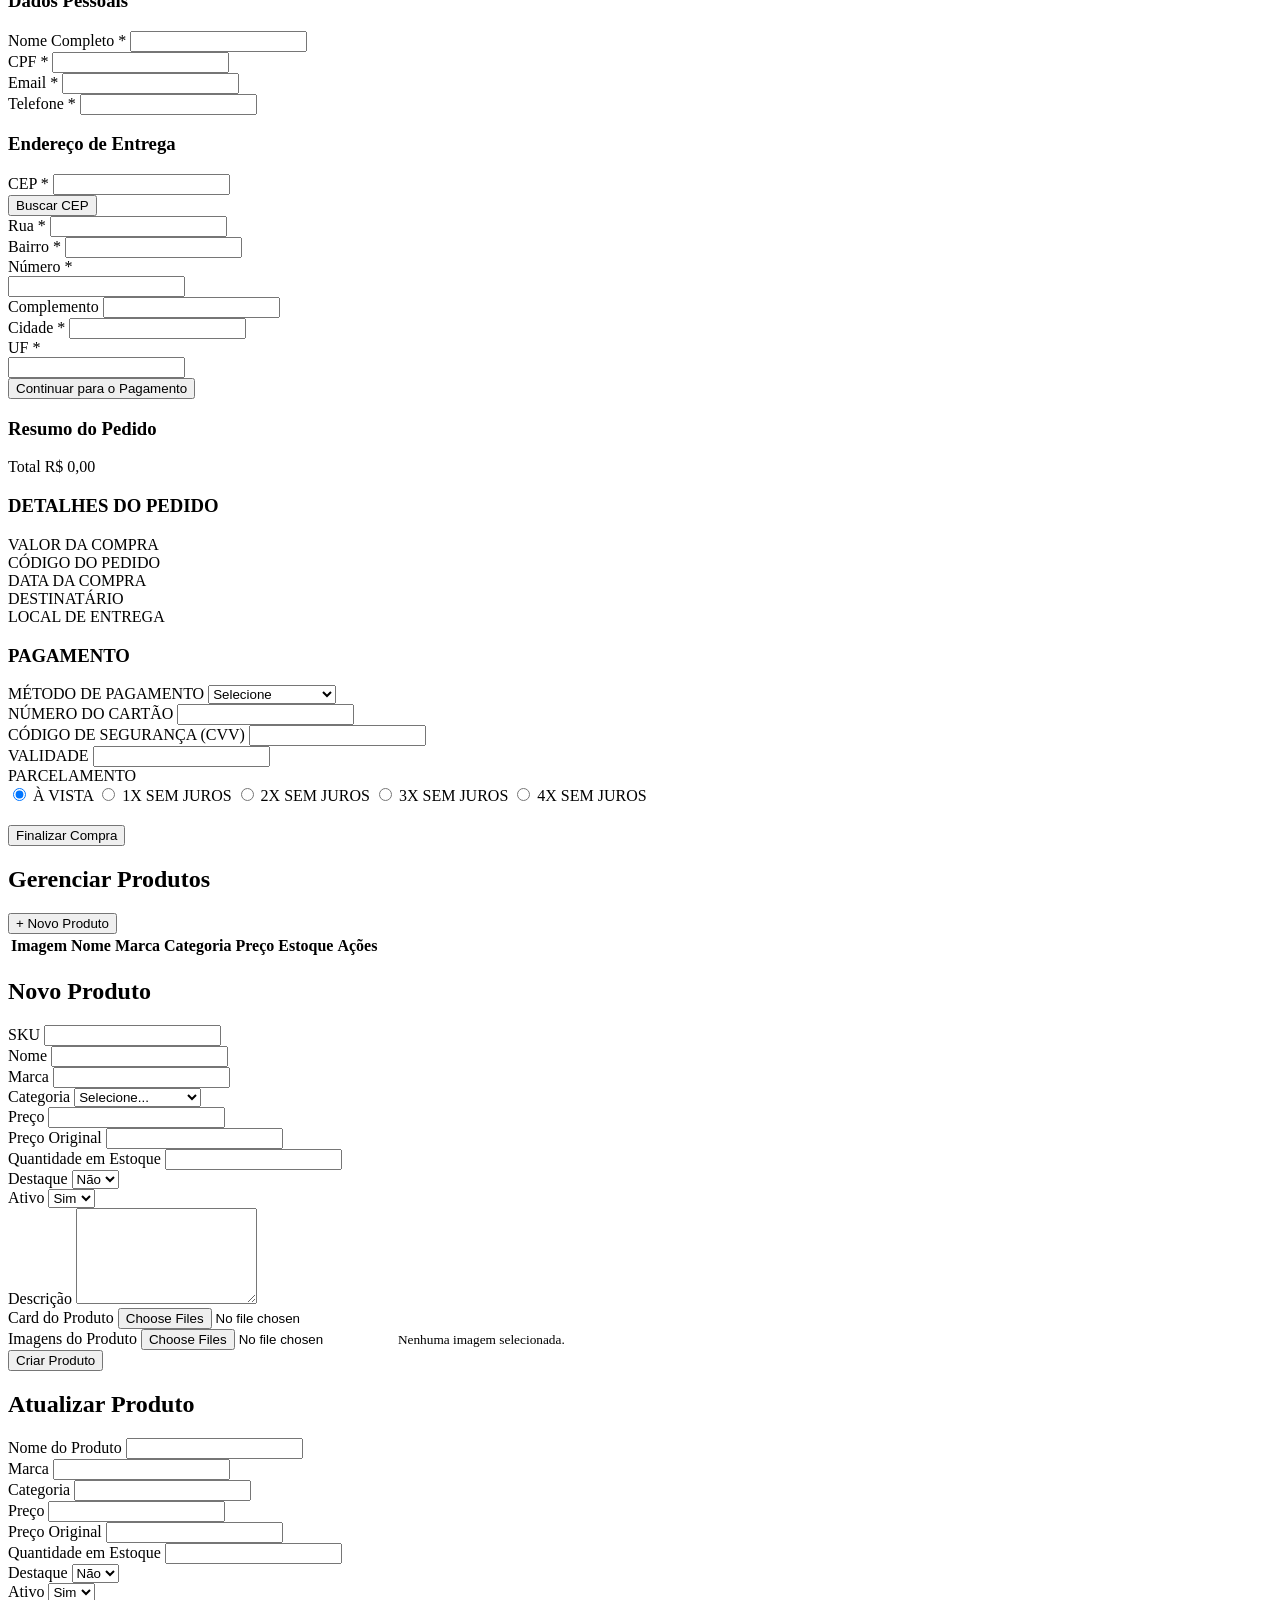
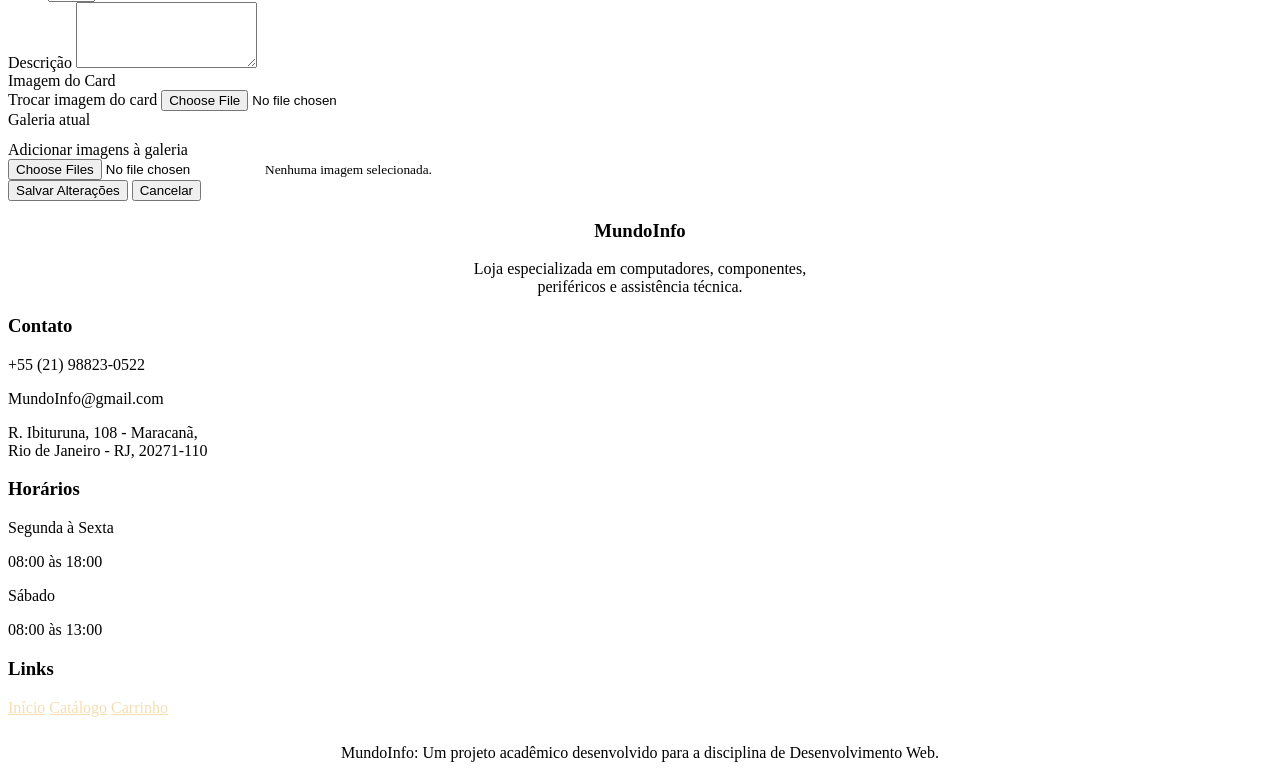
==== commit e333f3a6: "admin image delete foreach + bug fixes" ====
--- a/index.html
+++ b/index.html
@@ -177,7 +177,8 @@
                         </div>
                     </div>
 
-                    <button class="btn-blue" style="margin-top: 1vw; align-self: center; width: 15%;" onclick="window.location.hash='#pedido'"> Fazer Pedido </button>
+                    <p>Total estimado: <strong id="build-total">R$ 0,00</strong></p>
+                    <button id="build-add-btn" class="btn-blue" style="margin-top: 1vw; align-self: center; width: 15%;"> Adicionar ao pedido </button>
                 </div>
             </div>
 
@@ -262,8 +263,8 @@
             <aside id="filter-sidebar">
                 <div class="filter-group">
                     <h3>Preço</h3>
-                    <input type="range" id="price-range" min="100" max="5000" value="5000" step="100">
-                    <span id="price-value">Até R$ 5000,00</span>
+                    <input type="range" id="price-range" min="100" max="50000" value="50000" step="100">
+                    <span id="price-value">Até R$ 50000,00</span>
                 </div>
                 <div class="filter-group">
                     <h3>Marcas</h3>
@@ -696,6 +697,11 @@
                         </div>
 
                         <div class="fg full-width">
+                            <label for="create-card-upload">Card do Produto</label>
+                            <input type="file" id="create-card-upload" accept="image/*" multiple>
+                        </div>
+
+                        <div class="fg full-width">
                             <label for="create-images-upload">Imagens do Produto</label>
                             <input type="file" id="create-images-upload" accept="image/*" multiple>
 
@@ -734,15 +740,53 @@
                             <label>Preço</label>
                             <input type="number" id="update-price" step="0.01" required>
                         </div>
+                        <div class="fg">
+                            <label>Preço Original</label>
+                            <input type="number" id="update-original-price" step="0.01">
+                        </div>
+                        <div class="fg">
+                            <label>Quantidade em Estoque</label>
+                            <input type="number" id="update-stock" required>
+                        </div>
+                        <div class="fg">
+                            <label>Destaque</label>
+                            <select id="update-featured">
+                                <option value="0">Não</option>
+                                <option value="1">Sim</option>
+                            </select>
+                        </div>
+                        <div class="fg">
+                            <label>Ativo</label>
+                            <select id="update-active">
+                                <option value="1">Sim</option>
+                                <option value="0">Não</option>
+                            </select>
+                        </div>
                         <div class="fg full-width">
                             <label>Descrição</label>
                             <textarea id="update-desc" rows="4"></textarea>
                         </div>
-                        <div class="fg">
-                            <label>Quantidade em Estoque</label>
-                            <input type="number" id="update-stock" required>
-                        </div>
-                    </div>
+
+
+                        <div class="fg full-width">
+                            <label>Imagem do Card</label>
+                            <img id="update-card-preview" src="" alt="Card atual" width="120" style="display:none; margin-bottom:8px; border-radius:6px;">
+                            <div>
+                                <label>Trocar imagem do card</label>
+                                <input type="file" id="update-card-upload" accept="image/*">
+                            </div>
+                        </div>
+
+                        <div class="fg full-width">
+                            <label>Galeria atual</label>
+                            <div id="update-gallery-preview" class="img-preview-wrap"></div>
+                            <label style="margin-top:12px; display:block;"> Adicionar imagens à galeria </label>
+                            <input type="file" id="update-gallery-upload" accept="image/*" multiple>
+                            <small id="update-images-count-info">Nenhuma imagem selecionada.</small>
+                        </div>
+
+                    </div>
+
                     <div class="admin-actions">
                         <button type="submit" class="btn-save">Salvar Alterações</button>
                         <button type="button" id="btn-voltar-admin" class="btn-cancel">Cancelar</button>
@@ -750,7 +794,6 @@
                 </form>
             </div>
         </section>
-
     </main>
     
     <footer id="footer">
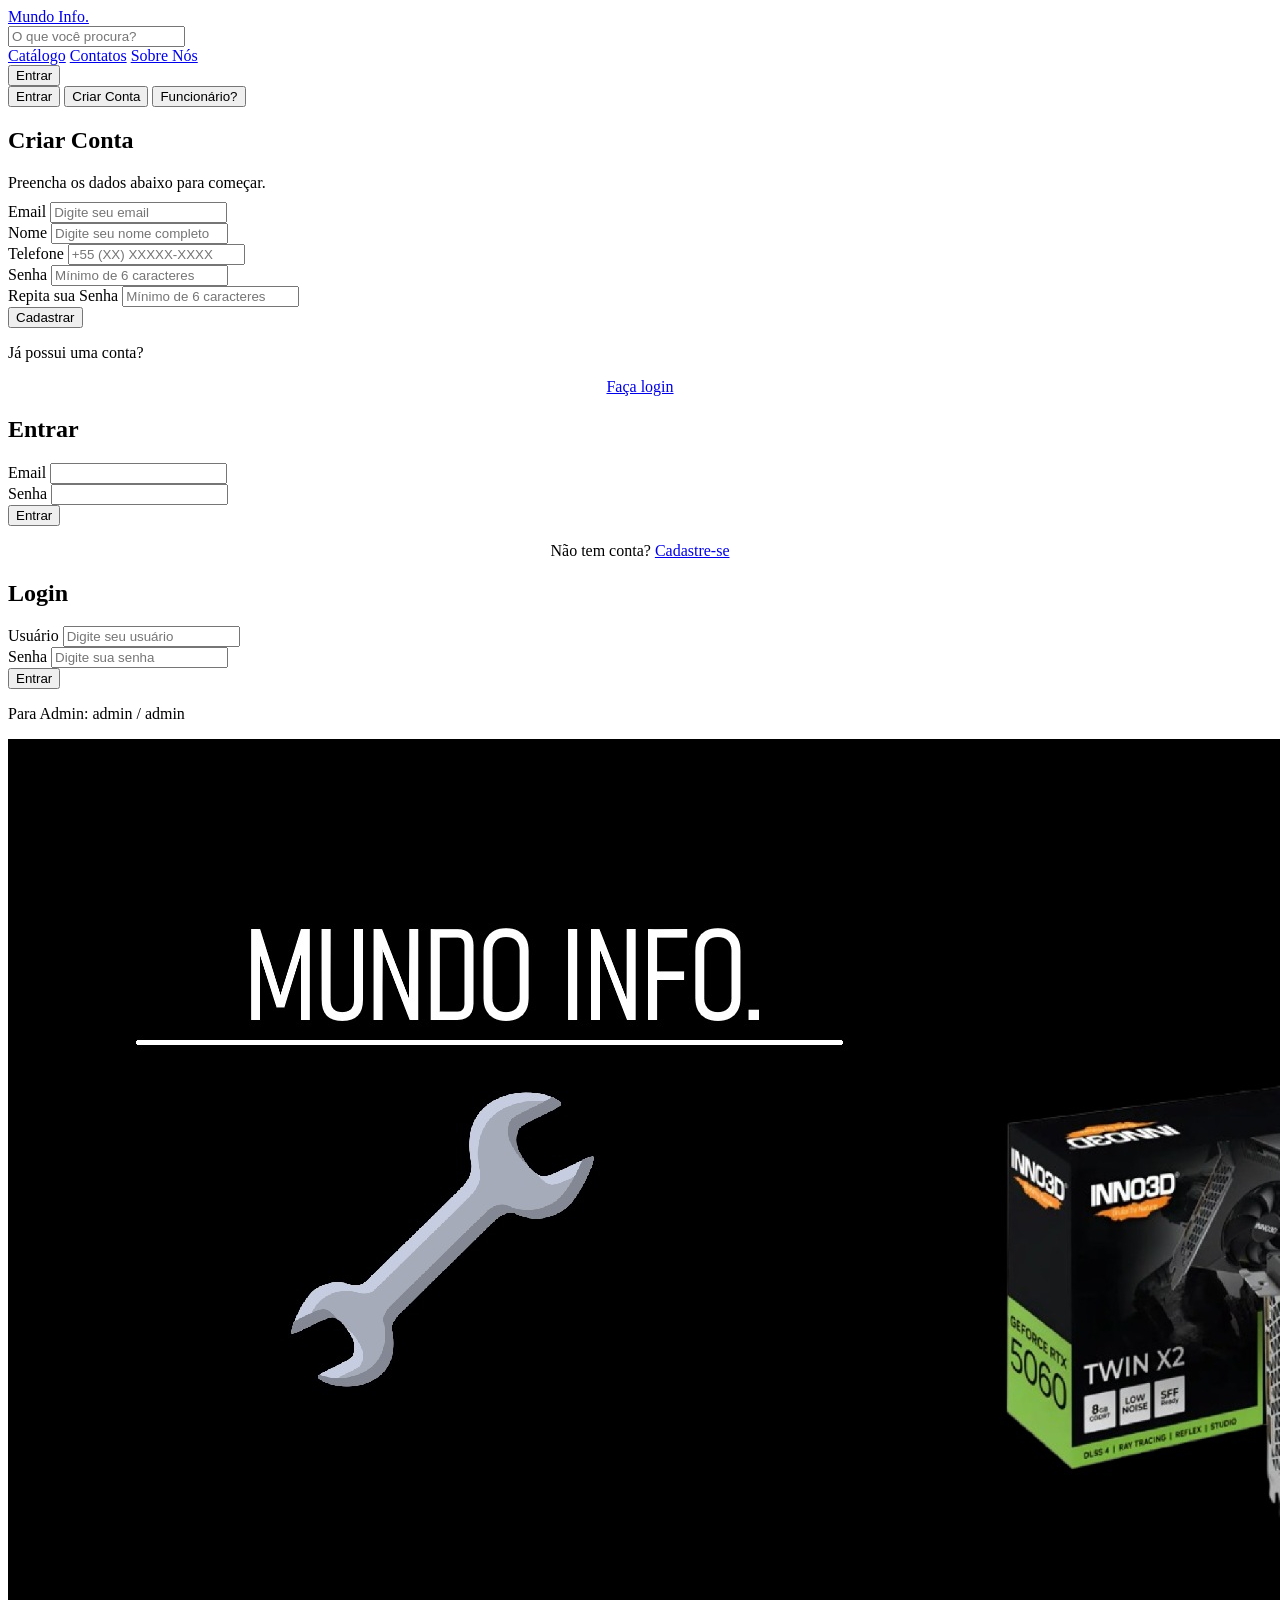
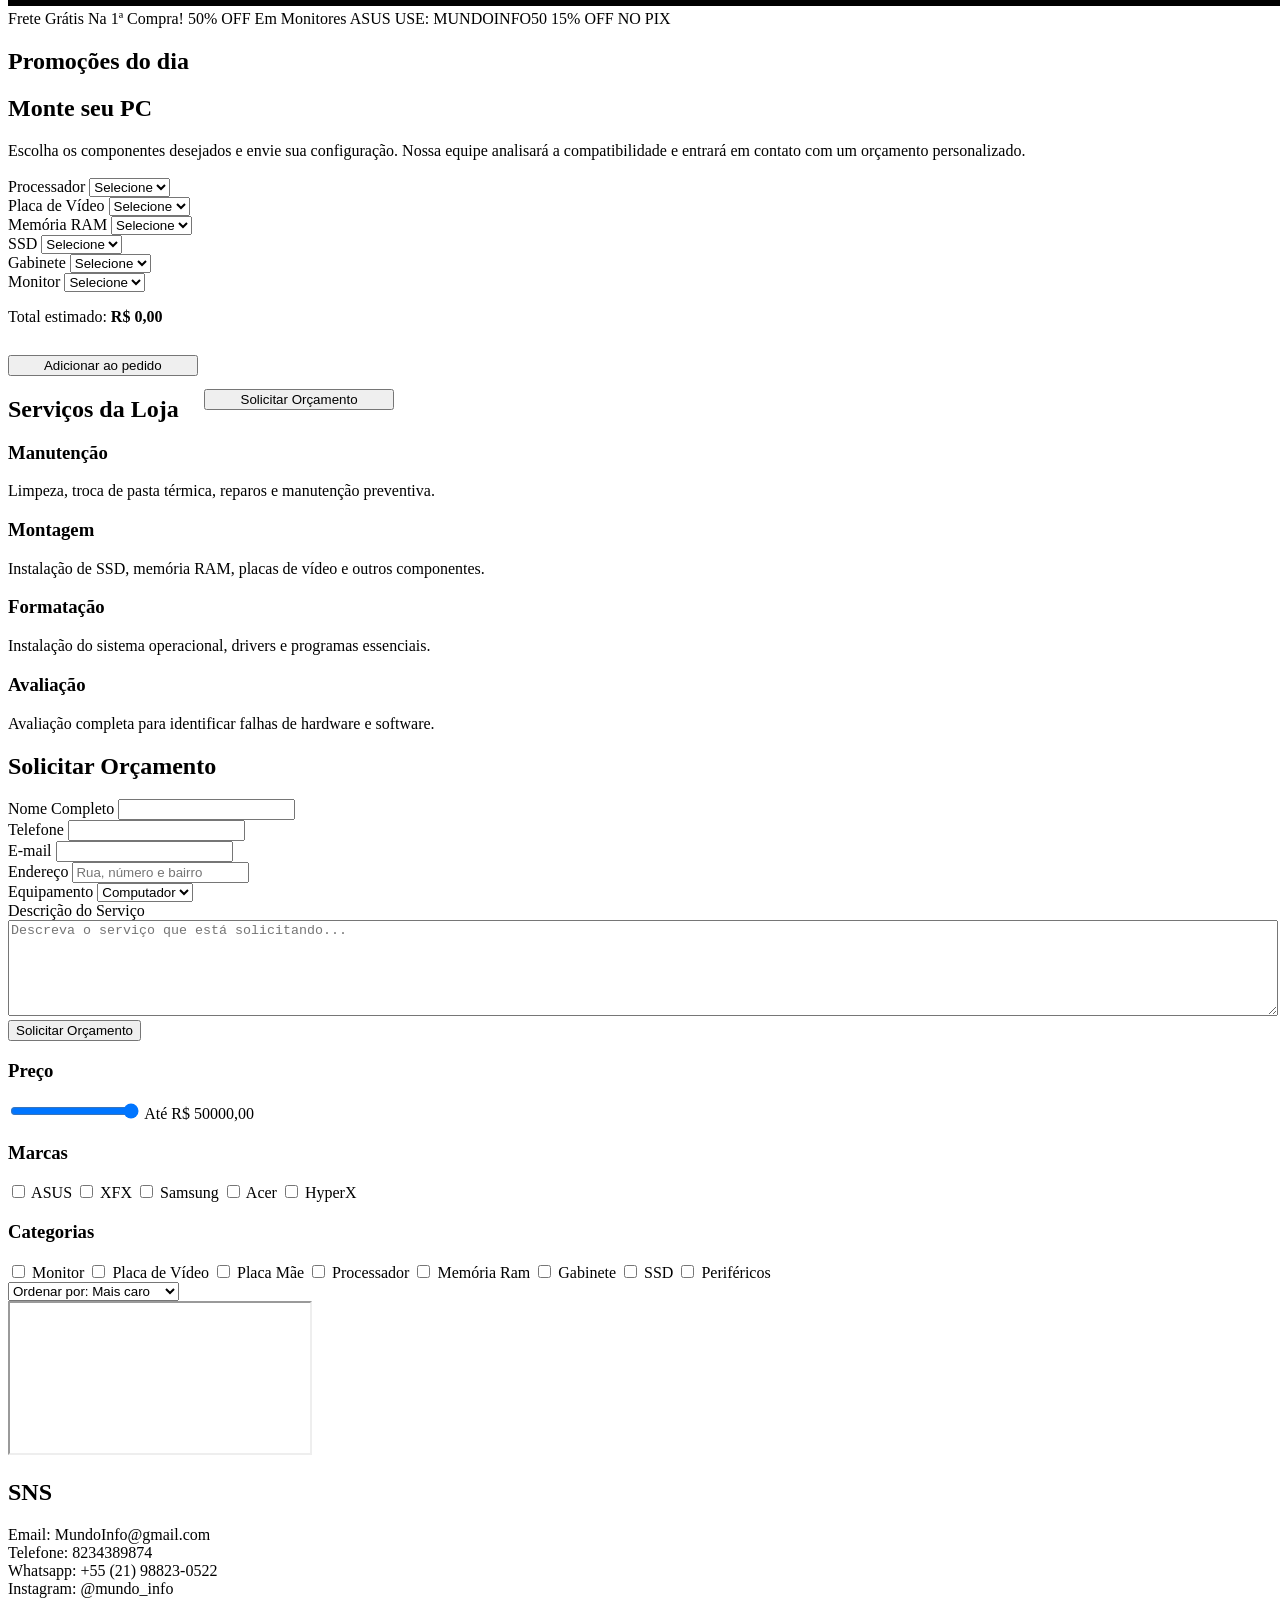
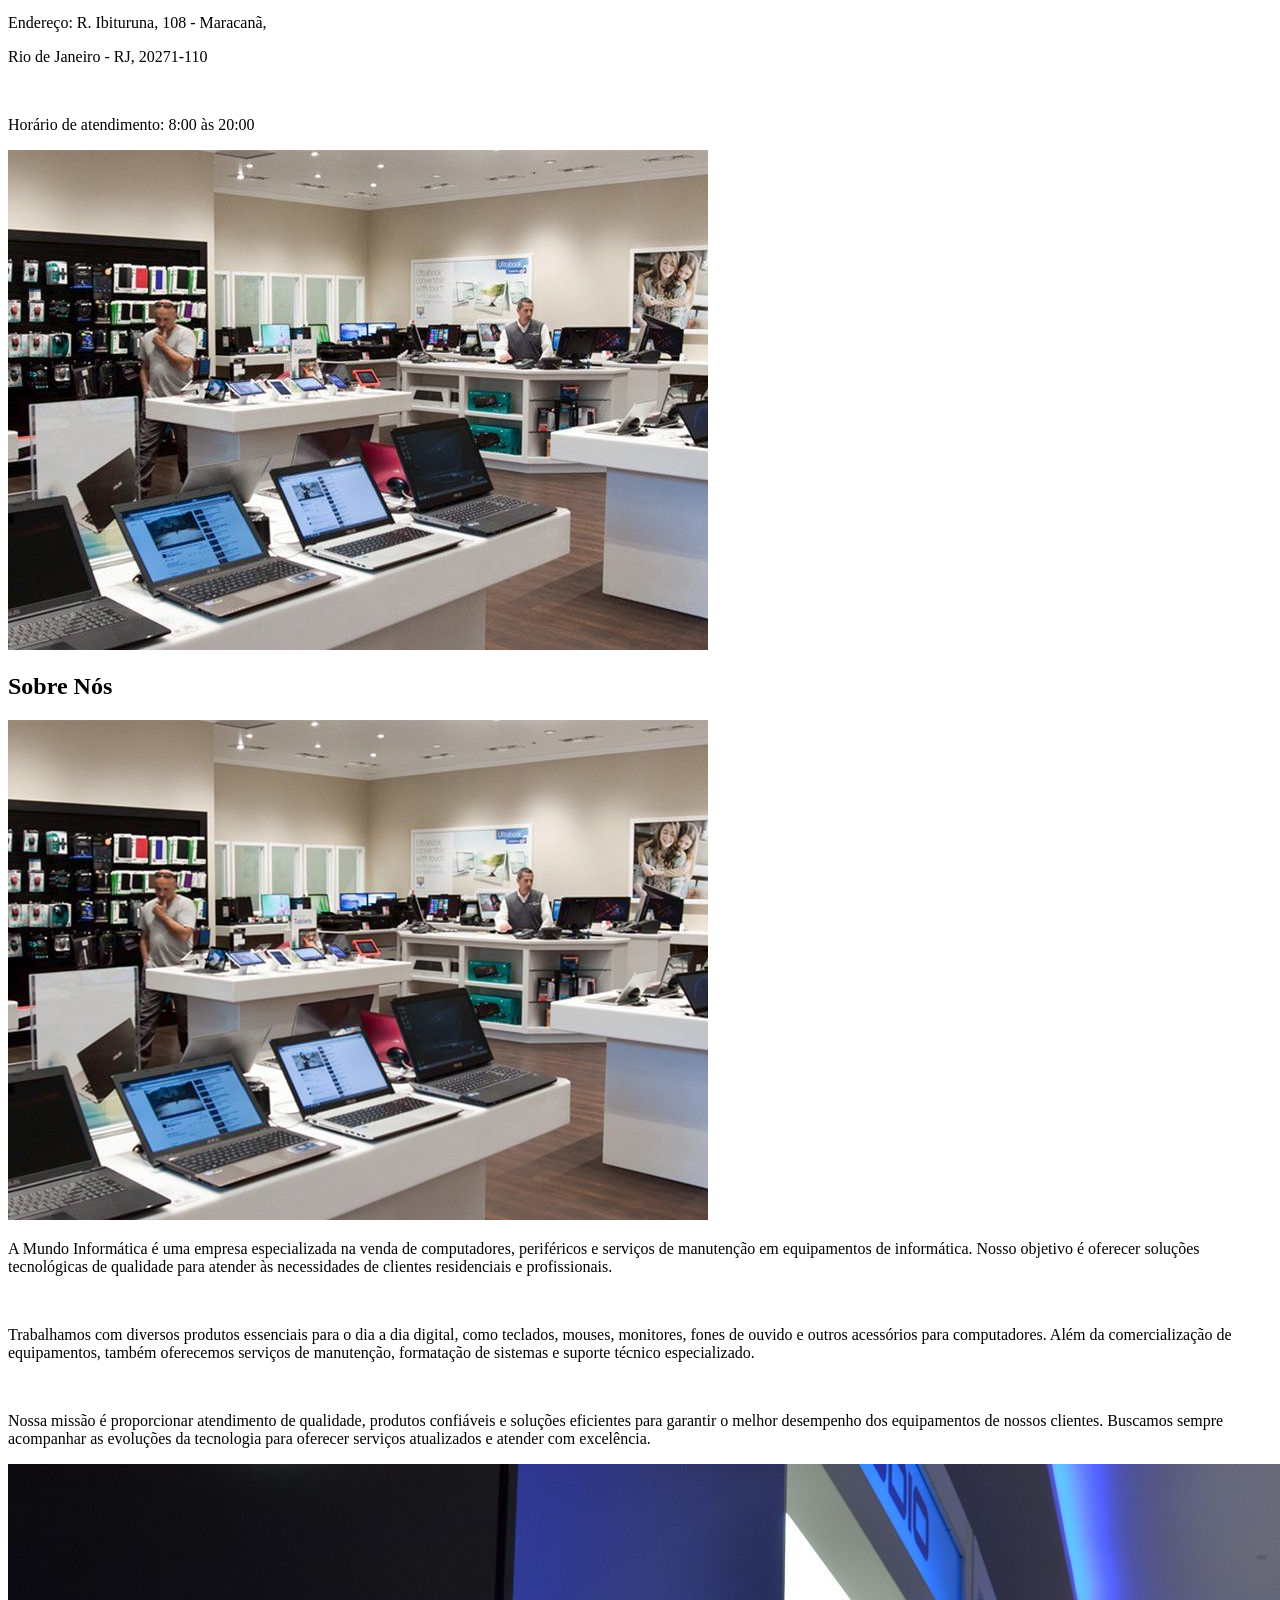
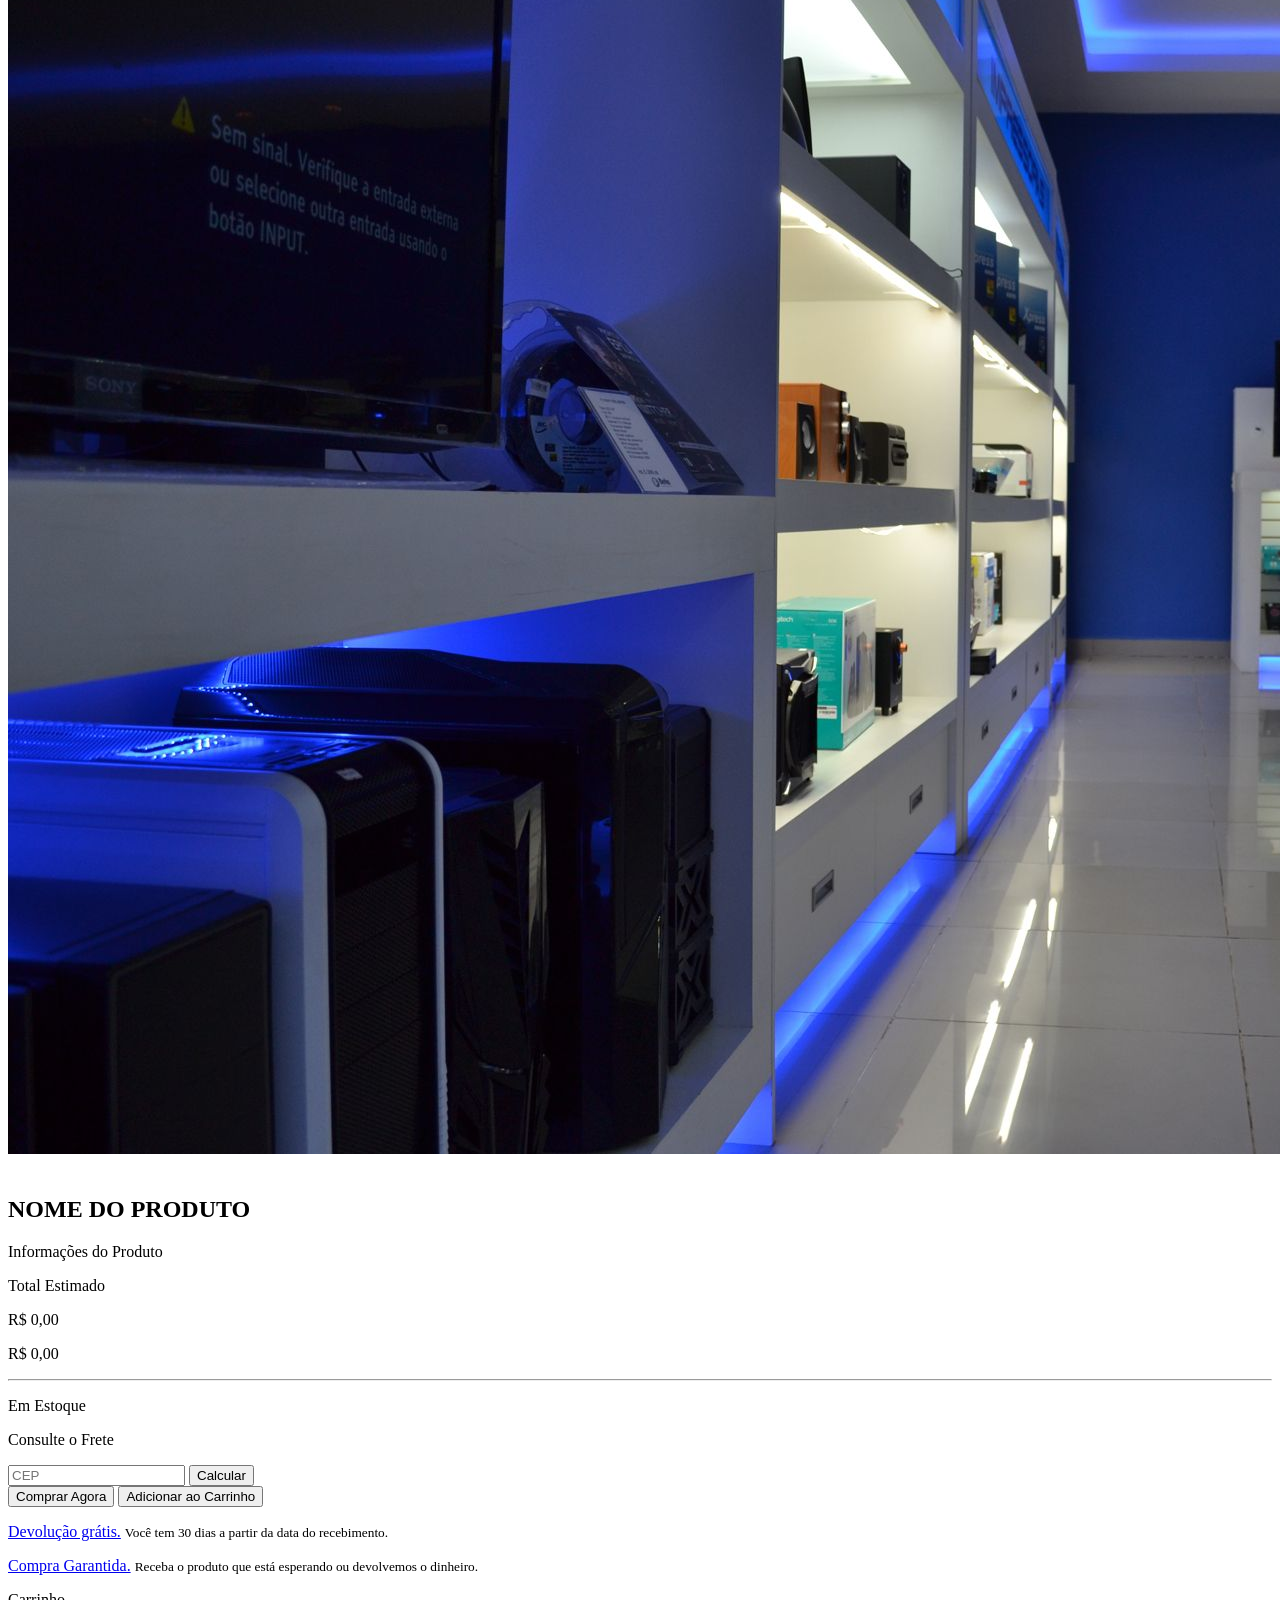
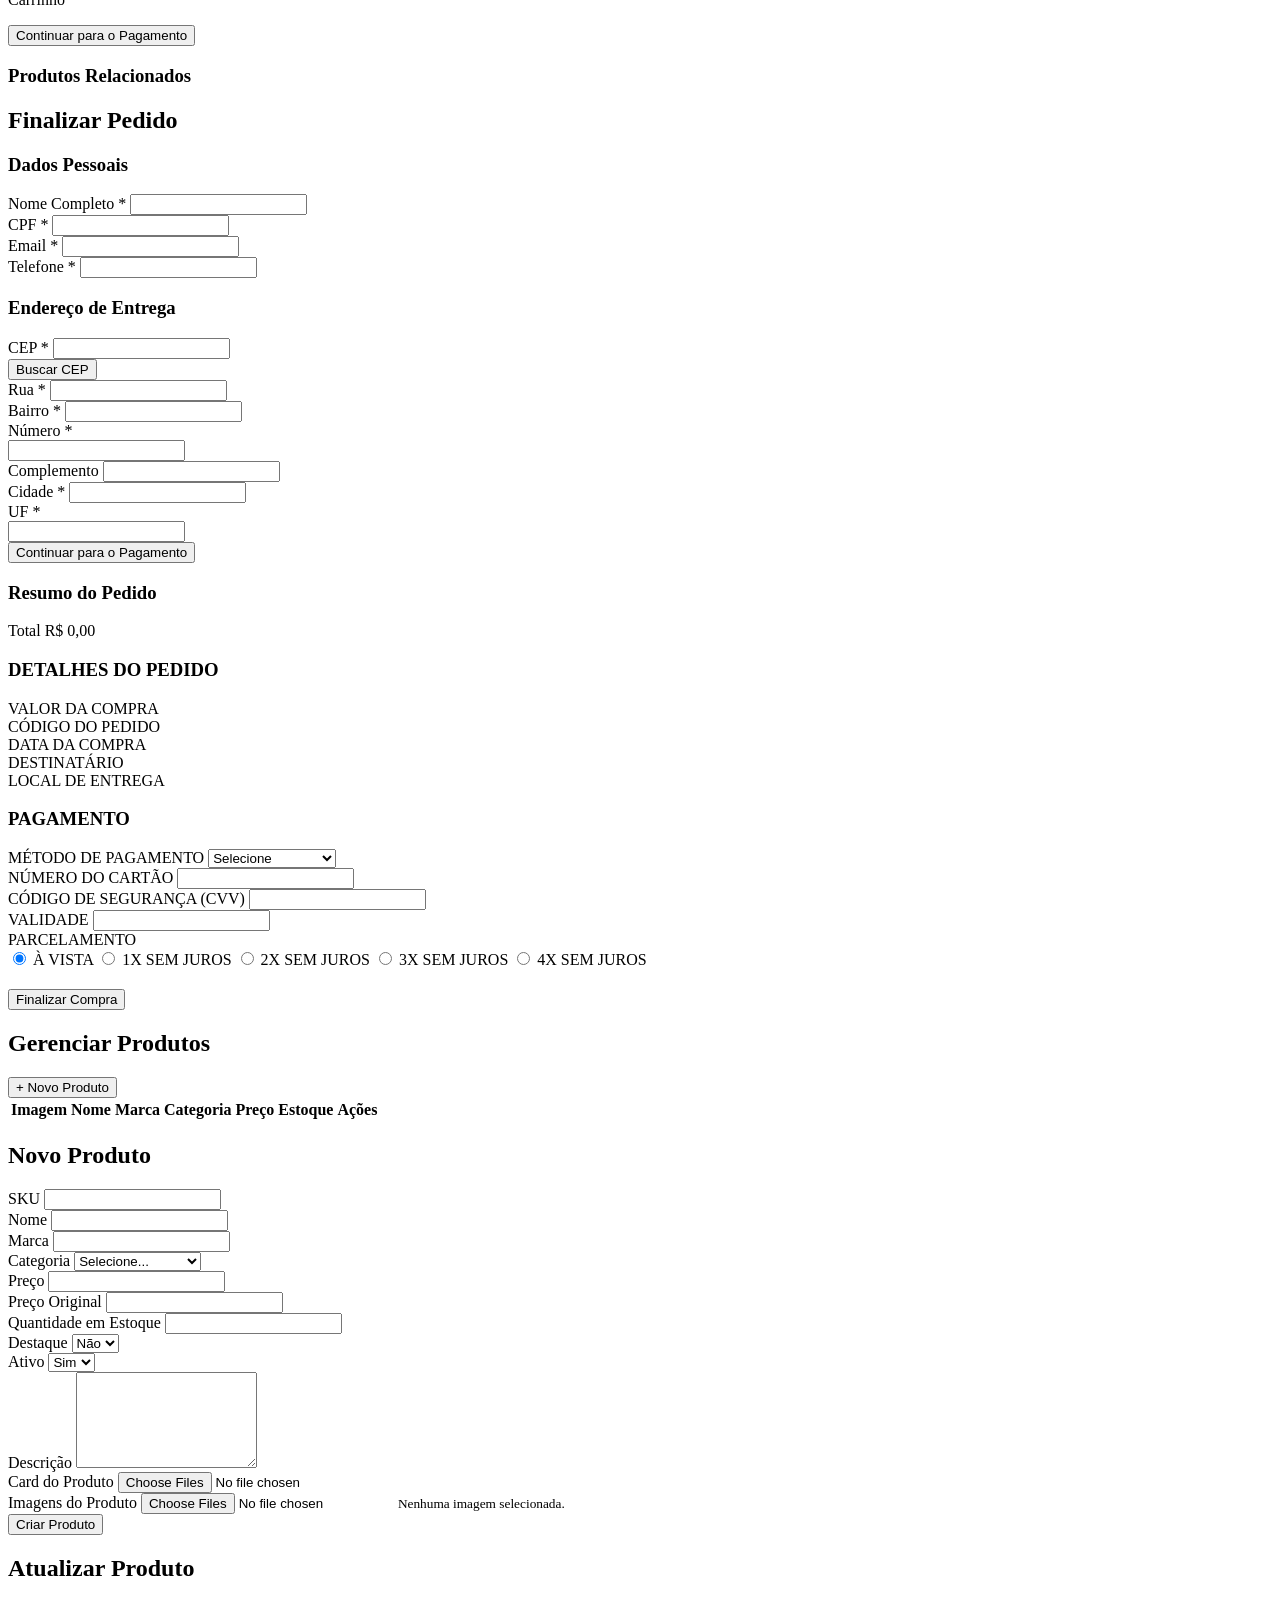
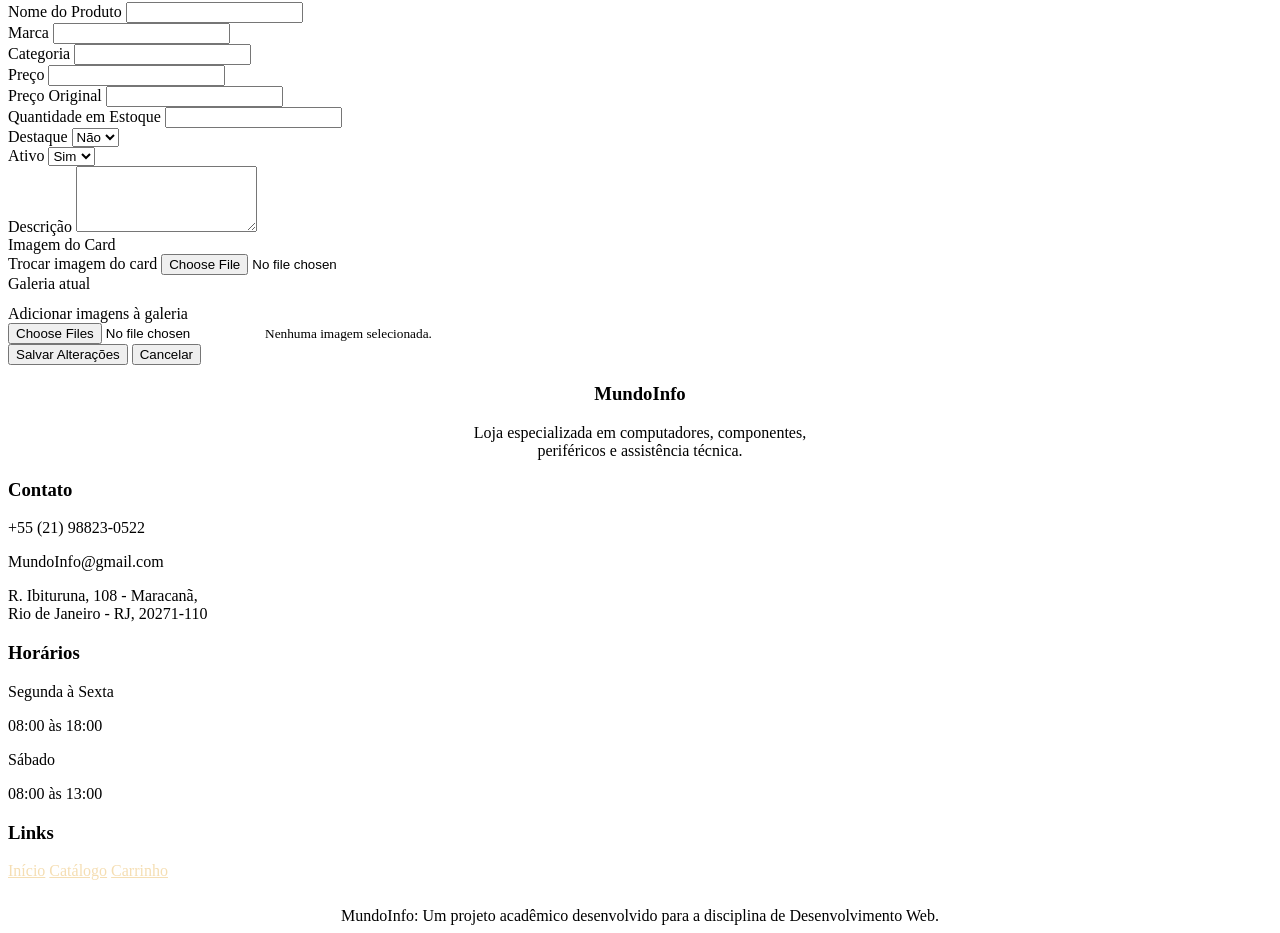
==== commit 45208304: "login/signup/nav-bar remake" ====
--- a/index.html
+++ b/index.html
@@ -22,24 +22,39 @@
             <div id="search-dropdown" class="search-dropdown"></div>
         </div>
         <nav id="nav-bar">
-            <a href="#catalogo" class="menu-element">Catálogo</a>
-            <a href="#contatos" class="menu-element">Contatos</a>
-            <a href="#sobre-nos" class="menu-element">Sobre Nós</a>
-            <a href="#admin-produtos" class="menu-element admin-btn" id="admin-nav-btn" style="display:none; color:#d4a574;">ADMIN PANEL</a>
+            <div id="nav-links">
+                <a href="#catalogo" class="menu-element">Catálogo</a>
+                <a href="#contatos" class="menu-element">Contatos</a>
+                <a href="#sobre-nos" class="menu-element">Sobre Nós</a>
+                <a href="#admin-produtos" class="menu-element admin-btn" id="admin-nav-btn" style="display:none; color:#d4a574;">ADMIN PANEL</a>
+            </div>
+
             <div id="user-menu-container">
-                <button id="user-menu-btn"> 👤 </button>
-                <div id="user-dropdown" class="page-hidden">
-                    <button id="login-option">Login</button>
-                    <button id="signup-option">Criar Conta</button>
-                    <button id="logout-option" style="display:none;"> Sair </button>
-                </div>
-            </div>
-        </nav>
+                <button id="user-menu-trigger">
+                    <span id="user-menu-label">Entrar</span>
+                </button>
+                <div id="user-dropdown">
+                    <div id="dropdown-loggedout"> <!-- deslogado -->
+                        <button id="login-cliente-option">Entrar</button>
+                        <button id="signup-option">Criar Conta</button>
+                        <button id="login-option"> Funcionário? </button>
+                    </div>
+                    <div id="dropdown-client" style="display:none;"> <!-- cliente -->
+                        <span id="cliente-nome-display" class="dropdown-greeting"></span>
+                        <button id="pedidos-option">Meus Pedidos</button>
+                        <button id="enderecos-option">Endereços</button>
+                        <button id="logout-cliente-option">Sair</button>
+                    </div>
+                    <div id="dropdown-admin" style="display:none;"> <!-- admin -->
+                        <span class="dropdown-greeting">Admin</span>
+                        <button id="logout-option">Sair</button>
+                    </div>
+                </div>
+            </div>
         </nav>
     </header>
 
     <main>
-
         <!-- SIGN UP -->
         <section id="sign-up" class="page-hidden">
             <div class="login-container">
@@ -48,41 +63,61 @@
                     <p class="login-subtitle" style="margin-bottom: 10px;">Preencha os dados abaixo para começar. </p>
                     <form id="signup-form">
                         <div class="fg">
+                            <label for="signup-email">Email</label>
+                            <input id="signup-email" type="email" placeholder="Digite seu email" required>
+                        </div>
+
+                        <div class="fg">
                             <label for="signup-name">Nome</label>
-                            <input type="text" id="signup-name" placeholder="Digite seu nome completo" required>
-                        </div>
-
-                        <div class="fg">
-                            <label for="signup-email">Email</label>
-                            <input type="email" id="signup-email" placeholder="Digite seu email" required>
-                        </div>
-
-                        <div class="fg">
-                            <label for="signup-phone">Telefone</label>
-                            <input type="tel" id="signup-phone" placeholder="(11) 99999-9999">
-                        </div>
-
-                        <div class="fg">
-                            <label for="signup-address">Endereço</label>
-                            <input type="text" id="signup-address" placeholder="Rua, número, bairro"> 
-                        </div>
-
+                            <input id="signup-name" type="text" placeholder="Digite seu nome completo" required>
+                        </div>
+
+                        <div class="fg">
+                            <label for="signup-number">Telefone</label>
+                            <input id="signup-number" type="number" placeholder="+55 (XX) XXXXX-XXXX" required>
+                        </div>
                         <div class="fg">
                             <label for="signup-password">Senha</label>
-                            <input type="password" id="signup-password" placeholder="Mínimo de 6 caracteres" required>
-                        </div>
-
-                        <button type="submit" class="btn-login"> Cadastrar </button>
+                            <input id="signup-password" type="password" placeholder="Mínimo de 6 caracteres" required>
+                        </div>
+
+                        <div class="fg">
+                            <label for="signup-confirm">Repita sua Senha</label>
+                            <input id="signup-confirm" type="password" placeholder="Mínimo de 6 caracteres" required>
+                        </div>
+                        
+                        <button type="submit" class="btn-signup"> Cadastrar </button>
                     </form>
 
                     <p class="login-hint"> Já possui uma conta? </p>
-
-                    <a href="#" style="display: flex; justify-content: center;"> Faça login</a>
-                </div>
-            </div>
-        </section>
-
-        <!-- LOGIN -->
+                    <a href="#login" style="display: flex; justify-content: center;"> Faça login</a>
+                </div>
+            </div>
+        </section>
+
+        <!-- LOGIN CLIENTE -->
+        <section id="login-cliente" class="page-hidden">
+            <div class="login-box">
+                <h2 class="section-heading" style="align-self: center;">Entrar</h2>
+                <form id="login-cliente-form" class="login-form">
+                    <div class="fg">
+                        <label>Email</label>
+                        <input id="login-cliente-email" type="email" required>
+                    </div>
+                    <div class="fg">
+                        <label>Senha</label>
+                        <input id="login-cliente-pass" type="password" required>
+                    </div>
+                    <button type="submit" class="btn-blue w100">Entrar</button>
+                </form>
+                <p style="text-align:center; margin-top:16px;">
+                    Não tem conta?
+                    <a href="#sign-up" onclick="window.location.hash='#sign-up'">Cadastre-se</a>
+                </p>
+            </div>
+        </section>
+
+        <!-- LOGIN ADMIN -->
         <section id="login" class="page-hidden">
             <div class="login-container">
                 <div class="login-box">
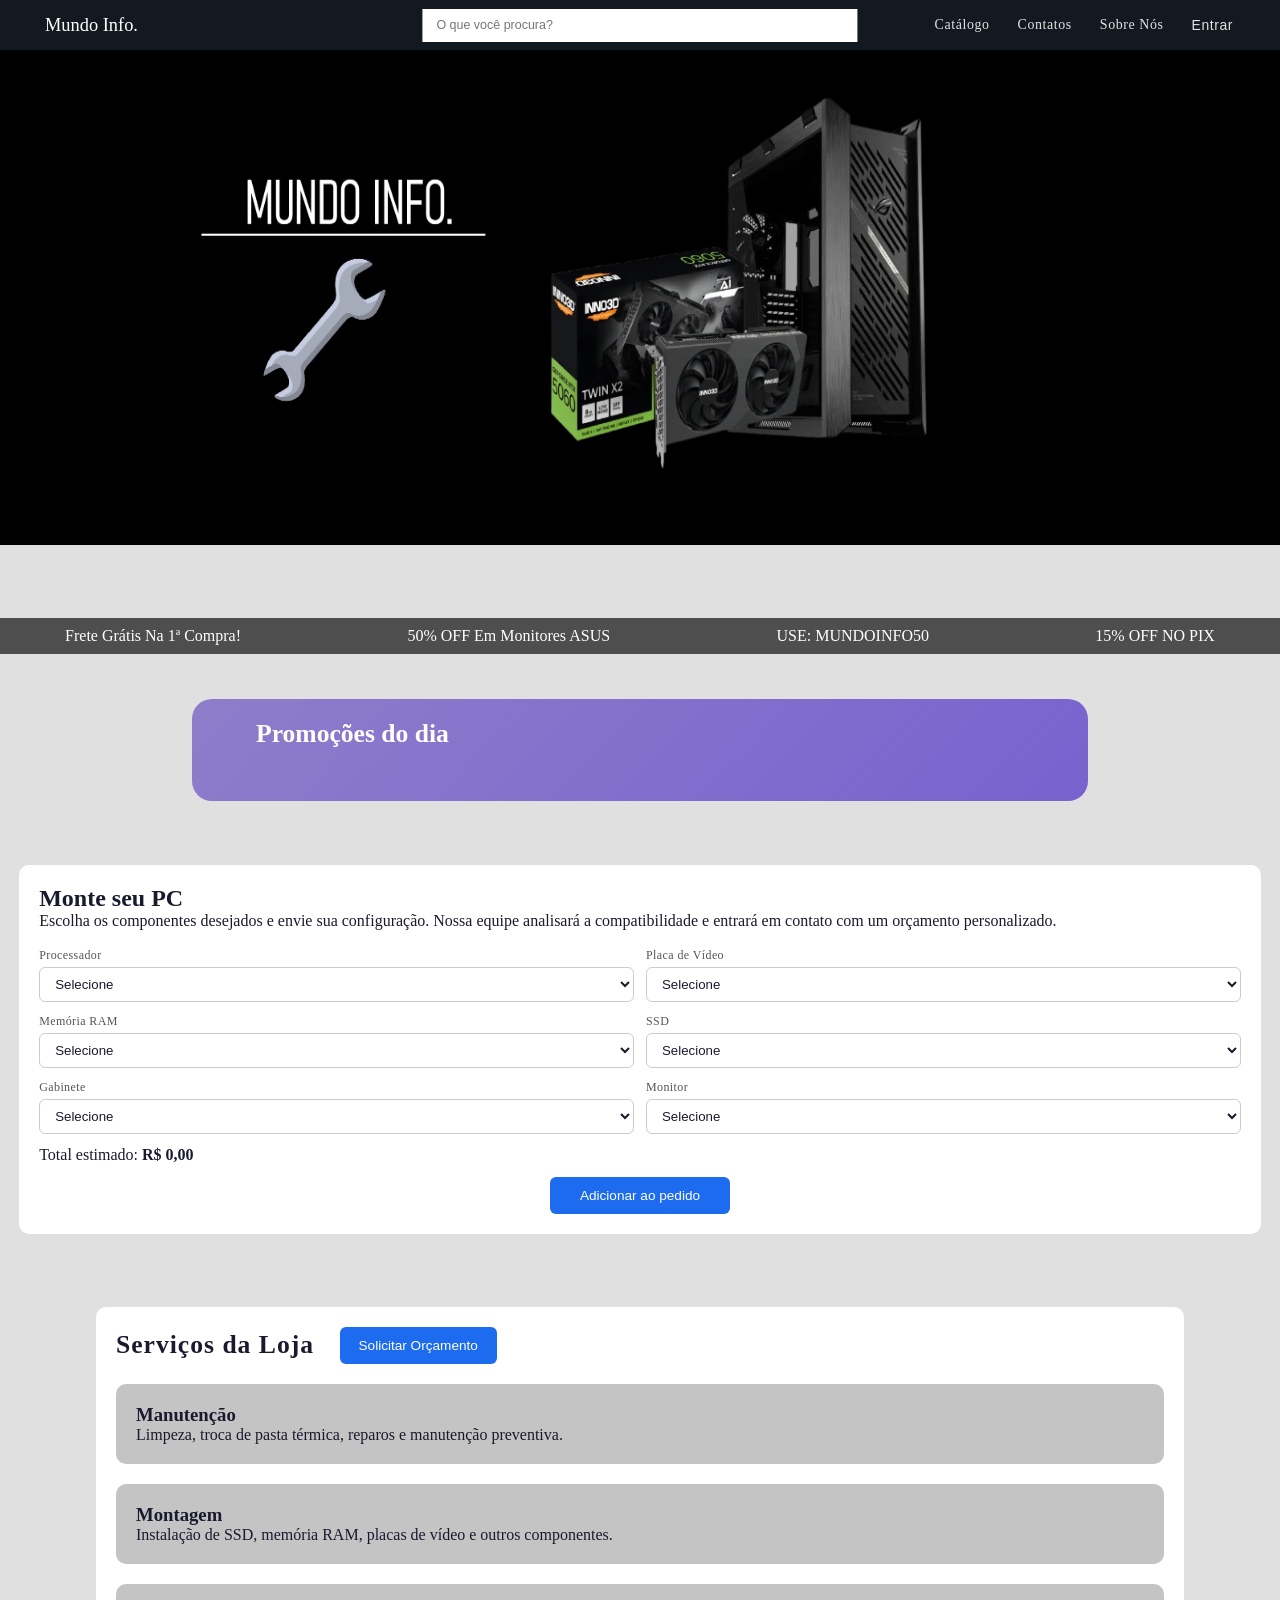
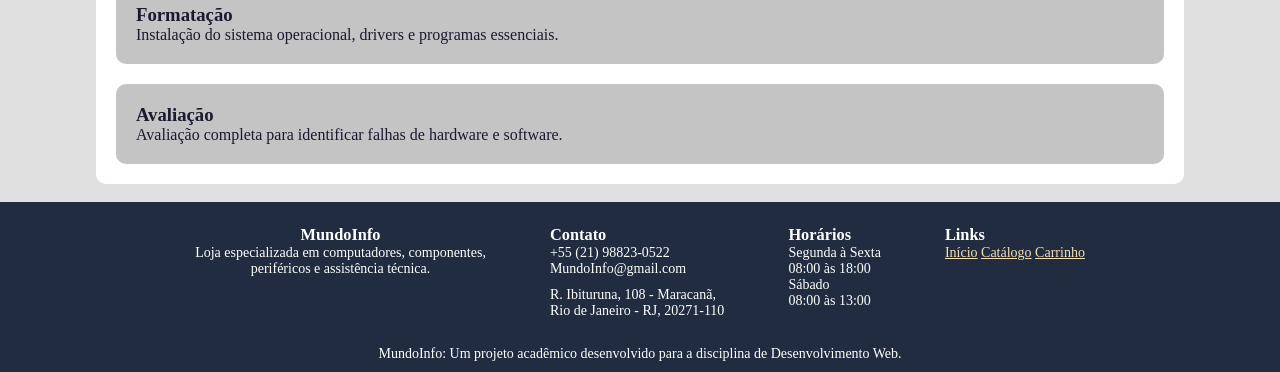
==== commit 6e43ea69: "Atualização MISC não importante apresentação" ====
--- a/index.html
+++ b/index.html
@@ -7,8 +7,8 @@
     <link rel="preconnect" href="https://fonts.googleapis.com">
     <link rel="icon" type="image/x-icon" href="favicon.ico">
     <link href="https://fonts.googleapis.com/css2?family=Barlow:wght@400;500;600;700&family=Barlow+Condensed:wght@600;700&display=swap" rel="stylesheet">
-    <link rel="stylesheet" href="/DesenWeb2026/assets/css/style.css">
-    <script type="module" src="/DesenWeb2026/assets/js/app.js"defer></script>
+    <link rel="stylesheet" href="./assets/css/style.css">
+    <script type="module" src="./assets/js/app.js"defer></script>
 </head>
 <body>
 
--- a/assets/css/style.css
+++ b/assets/css/style.css
@@ -0,0 +1,1534 @@
+/* #region Main */
+
+* {
+    margin: 0;
+    padding: 0;
+    box-sizing: border-box;
+}
+
+html, body {
+    width: 100%;
+    min-height: 100vh;
+    background-color: #E0E0E0;
+    color: #1a1a2e;
+}
+
+main {
+    padding-top: 2.6rem;
+    width: 100%;
+    min-height: 100vh;
+}
+
+.page-hidden { display: none; }
+.page-active { display: flex; }
+
+section {
+    width: 100%;
+    min-height: calc(100vh - 44px);
+}
+/* #endregion */
+
+/* #region Botões em comum entre páginas */
+
+.section-heading {
+    font-size: 1.6rem;
+    letter-spacing: 1px;
+    margin-bottom: 24px;
+}
+
+.btn-blue {
+    display: block;
+    width: 100%;
+    padding: 11px;
+    background-color: #1d6cf0;
+    color: #fff;
+    border: none;
+    border-radius: 6px;
+    font-size: 0.85rem;
+    cursor: pointer;
+    text-align: center;
+}
+
+.btn-outline {
+    display: block;
+    width: 100%;
+    padding: 10px;
+    background-color: white;
+    color: #1a1a2e;
+    border: 1px solid #bbb;
+    border-radius: 6px;
+    font-size: 0.85rem;
+    cursor: pointer;
+}
+
+.w100 { width: 100%; }
+
+/* #endregion */
+
+/* #region HEADER */
+
+header {
+    display: flex;
+    align-items: center;
+    justify-content: space-between;
+    padding: 0 15px;
+    position: fixed;
+    top: 0;
+    left: 0;
+    width: 100%;
+    height: 50px;
+    background-color: #131921;
+    z-index: 1000;
+}
+
+.logo-link { text-decoration: none; }
+
+.logo-text {
+    color: white;
+    margin-left: 30px;
+    font-size: 1.15rem;
+}
+
+#search-bar {
+    position: absolute;
+    left: 50%;
+    transform: translateX(-50%);
+    display: flex;
+    align-items: center;
+    width: 34vw;
+    background-color: #fff;
+    border-radius: 20px;
+    overflow: visible;
+    height: 33px;
+}
+
+#search-input {
+    flex: 1;
+    border: none;
+    outline: none;
+    padding: 0 14px;
+    font-size: 0.78rem;
+    height: 100%;
+}
+
+.search-dropdown {
+    position: absolute;
+    top: calc(100% + 6px);
+    left: 0;
+    width: 100%;
+    background: white;
+    border-radius: 12px;
+    box-shadow: 0 4px 15px rgba(0,0,0,0.15);
+    max-height: 300px;
+    overflow-y: auto;
+    display: none;
+    z-index: 1000;
+}
+
+.search-dropdown.show {
+    display: block;
+}
+
+.search-item {
+    padding: 10px 14px;
+    cursor: pointer;
+    border-bottom: 1px solid #eee;
+}
+
+.search-item:last-child {
+    border-bottom: none;
+}
+
+.search-item:hover {
+    background: #f5f5f5;
+}
+
+.search-item-name {
+    font-weight: 600;
+    font-size: 0.9rem;
+}
+
+.search-item-price {
+    font-size: 0.8rem;
+    color: #666;
+}
+
+#nav-bar {
+    display: flex;
+    gap: 28px;
+    align-items: center;
+}
+
+#nav-links {
+    display: flex;
+    gap: 28px; 
+}
+
+.menu-element {
+    color: #e2e2e2;
+    text-decoration: none;
+    font-size: 0.87rem;
+    letter-spacing: 0.6px;
+}
+
+#user-menu-container {
+    margin-right: 2.5vw;
+    position: relative;
+}
+ 
+#user-menu-trigger {
+    background: none;
+    border: none;
+    margin-bottom: 2px;
+    font-size: 0.87rem;
+    letter-spacing: 0.6px;
+    color: #e2e2e2;
+}
+
+#user-dropdown {
+    display: none;
+    position: absolute;
+    right: 0;
+    top: calc(100% + 6px);
+    min-width: 180px;
+    background: #e9e9e9;
+    border-radius: 10px;
+    padding: 8px 0;
+    color: black;
+    z-index: 999;
+}
+
+#user-dropdown::before {
+    content: "";
+    position: absolute;
+
+    left: 0;
+    right: 0;
+    top: -6px;
+    height: 6px;
+
+    background: transparent;
+}
+ 
+#user-dropdown.open { /* TODO: abrir por js */
+    display: block;
+}
+ 
+#user-dropdown button {
+    display: block;
+    width: 100%;
+    background: none;
+    border: none;
+    padding: 10px 16px;
+    text-align: left;
+    cursor: pointer;
+    font-size: 0.9rem;
+    color: inherit;
+}
+#user-dropdown button:hover {
+    background: rgba(255,255,255,0.07);
+}
+ 
+#user-dropdown hr {
+    border: none;
+    border-top: 1px solid rgba(255,255,255,0.08);
+    margin: 4px 0;
+}
+ 
+.dropdown-greeting {
+    display: block;
+    padding: 10px 16px 4px;
+    font-size: 0.8rem;
+    opacity: 0.55;
+    white-space: nowrap;
+    overflow: hidden;
+    text-overflow: ellipsis;
+}
+
+
+/* #endregion End Bar */
+
+/* #region ENTRAR */
+
+#sign-up {
+    flex-direction: column;
+    justify-content: center;
+    align-items: center;
+    background: linear-gradient(135deg, #f5f5f5 0%, #e8e8e8 100%);
+}
+
+.btn-signup {
+    padding: 10px; 
+    background-color: rgb(80, 80, 168); 
+    color:white;
+}
+
+#login-cliente {
+    flex-direction: column;
+    justify-content: center;
+    align-items: center;
+    background: linear-gradient(135deg, #f5f5f5 0%, #e8e8e8 100%);
+}
+
+#login {
+    flex-direction: column;
+    justify-content: center;
+    align-items: center;
+    background: linear-gradient(135deg, #f5f5f5 0%, #e8e8e8 100%);
+}
+
+.login-container {
+    display: flex;
+    justify-content: center;
+    align-items: center;
+    width: 100%;
+    height: 100%;
+}
+
+.login-box {
+    display: flex;
+    flex-direction: column;
+    background-color: white;
+    border-radius: 12px;
+    box-shadow: 0 8px 32px rgba(0, 0, 0, 0.1);
+    padding: 48px 40px;
+    width: 100%;
+    max-width: 380px;
+}
+
+.login-title {
+    font-size: 1.8rem;
+    color: #2A196B;
+    text-align: center;
+    margin-bottom: 15px;
+    letter-spacing: 1px;
+}
+
+#login-form {
+    display: flex;
+    flex-direction: column;
+    gap: 16px;
+}
+
+.login-box .fg {
+    display: flex;
+    flex-direction: column;
+}
+
+.login-box .fg label {
+    font-size: 0.8rem;
+    color: #555;
+    margin-bottom: 6px;
+    font-weight: 500;
+}
+
+.login-box .fg input {
+    padding: 10px 12px;
+    border: 1px solid #ddd;
+    border-radius: 6px;
+    font-size: 0.9rem;
+    transition: border-color 0.2s;
+}
+
+.login-box .fg input:focus {
+    outline: none;
+    border-color: #2A196B;
+}
+
+#signup-form{
+    display: flex;
+    flex-direction: column;
+}
+
+.btn-login {
+    justify-content: center;
+    padding: 12px;
+    background-color: #2A196B;
+    color: white;
+    border: none;
+    border-radius: 6px;
+    font-size: 0.95rem;
+    cursor: pointer;
+    font-weight: 600;
+    transition: background-color 0.2s;
+    margin-top: 8px;
+}
+
+.btn-login:hover {
+    background-color: #1f1450;
+}
+
+.login-hint {
+    text-align: center;
+    font-size: 0.75rem;
+    color: #999;
+    margin-top: 16px;
+}
+
+/* #endregion */
+
+/* #region HOMEPAGE */
+
+#homepage {
+    flex-direction: column;
+    background: #E0E0E0;
+}
+
+.hero-bar {
+    display: flex;
+    flex-direction: column;
+    align-items: center;
+    position: absolute;
+    top: 50px;
+    left: 50%;
+    transform: translate(-50%, 0%);
+
+    width: 100%;
+    min-height: 55vh;
+    max-height: 55vh;
+    background-color: black;
+    background-size: auto;
+    overflow: hidden;
+    padding: clamp(2rem, 3vw, 4rem) clamp(1rem, 5vw, 5rem);
+}
+
+.hero-bar img {
+    width: 85%;
+    height: 50vh;
+    object-position: top;
+}
+
+.second-bar { /* Barra secundaria */
+    padding: 9px 0;
+    background-color: #4e4e4e;
+    margin-top: 36rem;
+}
+
+.second-bar-info {
+    display: flex;
+    justify-content: center;
+    gap: 13vw;
+}
+
+.second-bar-info span {
+    color: white;
+    font-size: 16px;
+}
+
+#recommended-bar {
+    width: 70%;
+    max-height: 55vh;
+    margin-top: 5vh;
+    align-self: center;
+    background: linear-gradient(135deg, #8e7dca 0%, #7862cf 100%);
+    border-radius: 20px;
+    padding: clamp(1.25rem, 1.2vw, 4rem) clamp(1.25rem, 5vw, 5rem);
+}
+
+.promo-title {
+    width: 100%;
+    font-size: clamp(1.25rem, 2vw, 2.65rem);
+    color: white;
+    margin-bottom: 2rem;
+}
+
+.featured-grid {
+    display: flex;
+    justify-content: center;
+    gap: 20px;
+    flex-wrap: wrap;
+}
+
+.card-featured {
+    display: flex;
+    flex-direction: column;
+    background: white;
+    gap: 1.25rem;
+    min-width: 25vw;
+    max-width: 28vw;
+
+    padding-left: 1rem;
+    border-radius: 16px;
+
+    cursor: pointer;
+}
+
+.card-featured img {
+    display: flex;
+    align-self: center;
+    width: 220px;
+    height: 200px;
+    object-fit: contain;
+    flex-shrink: 0;
+}
+
+.feat-info h4 {
+    white-space: nowrap;
+    max-width: 80%;
+    text-overflow: ellipsis;
+    overflow: hidden; 
+    font-size: 1.1rem;
+    line-height: 1.45;
+    font-weight: 500;
+    margin-bottom: 10px;
+}
+
+.preco-original {
+    color: gray;
+    font-size: 1rem;
+    text-decoration: line-through;
+}
+
+.preco-promocao {
+    font-size: 1.5rem;
+    margin-bottom: 10px;
+}
+
+.home-card {
+    display: flex;
+    flex-direction: column;
+    background-color: white; 
+    padding: 20px; 
+    border-radius: 10px;
+}
+
+#pedido-build {
+    display: flex;
+    flex-direction: column;
+    padding: 1.5%;
+    margin-top: 5vh;
+    margin-bottom: 4vh;
+}
+
+#services-wrapper {
+    display: flex;
+    flex-direction: column;
+    margin-top: 2vh;
+    margin-bottom: 2vh;
+}
+
+#services {
+    padding: 20px;
+    background-color: rgb(255, 255, 255);
+    width: 85%;
+    border-radius: 10px;
+    align-self: center;
+}
+
+#service-modal-container {
+    display: flex;
+    flex-direction: column;
+    background: rgb(255, 255, 255);
+    padding: 20px;
+    border-radius: 10px;
+    margin-top: 20px; 
+}
+
+.service-card {
+    display: flex;
+    flex-direction: column;
+    background: rgb(196, 196, 196);
+    padding: 20px;
+    border-radius: 10px;
+    margin-top: 20px;
+}
+
+.service-card textarea {
+    resize: vertical;
+    min-height: 100px;
+}
+
+.primary-btn {
+    background: #6f42c1;
+    color: white;
+    border: none;
+    padding: 12px 18px;
+    border-radius: 5px;
+    cursor: pointer;
+}
+
+.modal-overlay {
+    position: fixed;
+    inset: 0;
+
+    display: none;
+    justify-content: center;
+    align-items: center;
+
+    background: rgba(0, 0, 0, 0.25);
+    backdrop-filter: blur(5px);
+
+    z-index: 9999;
+}
+
+.modal-overlay.active {
+    display: flex;
+}
+
+#footer {
+    display: flex;
+    flex-direction: column;
+    background-color: #212c41;
+    padding: 10px;
+    color: white;
+    font-size: 14px;
+}
+
+.footer-content {
+    display: flex;
+    justify-content: center;
+    flex-direction: row;
+    gap: 5vw;
+}
+
+.footer-col {
+    margin-top: 1.5vh;
+}
+
+/* #endregion */
+
+/* #region CATÁLOGO */
+
+#filter-sidebar {
+    width: 20vw;
+    min-width: 10vw;
+    min-height: calc(100vh - 44px);
+    background-color: #2A196B;
+    padding: 20px 14px;
+    color: white;
+}
+
+.filter-group {
+    margin-bottom: 22px;
+}
+
+.filter-group h3 {
+    font-size: 1rem;
+    letter-spacing: 0.5px;
+    margin-bottom: 10px;
+    border-bottom: 1px solid rgba(255,255,255,0.15);
+    padding-bottom: 5px;
+}
+
+.filter-group label {
+    display: flex;
+    align-items: center;
+    gap: 10px;
+    font-size: 1rem;
+    margin-bottom: 6px;
+    cursor: pointer;
+}
+
+.filter-group input[type="range"] {
+    width: 100%;
+    accent-color: #8866ff;
+    margin-bottom: 4px;
+}
+
+#price-value {
+    font-size: 0.8rem;
+    color: #bbb;
+}
+
+#catalogo-barra {
+    display: flex;
+    justify-content: space-between;
+    align-items: center;
+    width: 70vw;
+    background-color: #2A196B;
+    border-radius: 8px;
+    padding: 9px 16px;
+    margin-top: 3vw;
+    margin-left: 10.5vw;
+    margin-bottom: 50px;
+}
+
+#sort-select {
+    background-color: transparent;
+    color: white;
+    border: 1px solid rgba(255,255,255,0.3);
+    border-radius: 4px;
+    padding: 4px 8px;
+    font-size: 0.78rem;
+    cursor: pointer;
+}
+
+
+#catalogo-grid {
+    display: grid;
+    padding: 15px;
+    grid-template-columns: repeat(5, 1fr);
+    gap: 16px;
+}
+
+.cat-card {
+    display: flex;
+    flex-direction: column;
+
+    background-color: white;
+    border: 1px solid #e0e0e0;
+    border-radius: 10px;
+    overflow: hidden;
+    cursor: pointer;
+}
+
+.cat-card img {
+    display: flex;
+    align-self: center;
+    width: 60%;
+    height: 145px;
+    object-fit: contain;
+    padding: 10px;
+}
+
+.cat-card-info { 
+    padding: 10px 12px;
+ }
+
+.cat-card-info h3 {
+    font-size: 0.8rem;
+    margin-bottom: 4px;
+    white-space: nowrap;
+    overflow: hidden;
+    text-overflow: ellipsis;
+}
+
+.cat-card-price {
+    font-size: 0.88rem;
+}
+
+.cat-card-oos {
+    font-size: 0.7rem;
+    color: #ef4444;
+}
+
+/* #endregion */
+
+/* #region CONTATOS */
+
+#contatos {
+    flex-direction: row;
+    gap: 5vw;
+}
+
+/* MAPA */
+
+#map-container {
+    flex: 1 1 450px;
+    min-width: 300px;
+    max-width: 650px;
+}
+
+#map-container iframe {
+    width: 100%;
+    height: 100%;
+    min-height: 500px;
+    border: none;
+    border-radius: 12px;
+    display: block;
+}
+
+/* CENTRO */
+
+#contatos-center {
+    flex: 0 1 400px;
+
+    display: flex;
+    flex-direction: column;
+    align-items: center;
+
+    background-color: #2A196B;
+    color: #fff;
+
+    border-radius: 12px;
+    padding: clamp(1.5rem, 2vw, 2.5rem);
+
+    min-height: 500px;
+}
+
+#contatos-center h1 {
+    margin-bottom: 1rem;
+    font-size: clamp(1.8rem, 3vw, 2.5rem);
+}
+
+.contact-list {
+    width: 100%;
+    display: flex;
+    flex-direction: column;
+    gap: 0.75rem;
+}
+
+.contact-item {
+    background-color: rgba(255,255,255,0.08);
+    border: 1px solid rgba(255,255,255,0.15);
+    border-radius: 8px;
+    padding: 0.9rem 1rem;
+    font-size: 0.95rem;
+}
+
+.contatos-address {
+    margin-top: auto;
+    text-align: center;
+    line-height: 1.7;
+    color: rgba(255,255,255,0.8);
+    font-size: 0.9rem;
+}
+
+/* DIREITA */
+
+#store-photo-wrap {
+    flex: 1 1 320px;
+    min-width: 280px;
+    max-width: 500px;
+    align-self: center;
+}
+
+#store-photo-wrap img {
+    width: 100%;
+    height: auto;
+    aspect-ratio: 4 / 5;
+    object-fit: cover;
+    border-radius: 12px;
+    display: block;
+}
+
+/* #endregion */
+
+/* #region SOBRE NÓS */
+
+#sobre-nos {
+    flex-direction: column;
+}
+
+#sobre-inner {
+    flex: 1;
+    padding: 50px 5%;
+}
+
+.sobre-title {
+    font-size: 3rem;
+    text-align: center;
+}
+
+#sobre-cols {
+    display: flex;
+    justify-content: center;
+    gap: 30px;
+    align-items: center;
+}
+
+.sobre-photo {
+    flex: 0 0 auto;
+    width: 400px;
+}
+
+.sobre-photo img {
+    width: 100%;
+    height: 55vh;
+    object-fit: cover;
+    border-radius: 10px;
+}
+
+#sobre-text-box {
+    background-color: #2A196B;
+    color: #ddd;
+    border-radius: 8px;
+    padding: 28px 26px;
+    font-size: 0.8rem;
+    line-height: 1.75;
+    max-width: 40vw;
+}
+
+/* #endregion */
+
+/* #region PRODUTO */
+
+#produto {
+    flex-direction: column;
+    background-color: #f2f2f2;
+}
+
+#produto-wrapper {
+    display: flex;
+    align-items: flex-start;
+    gap: 30px;
+    width: 100%;
+    padding: 70px 40px 40px;
+}
+
+#produto-gallery {
+    width: 600px;
+    aspect-ratio: 16 / 9;
+    margin-right: 20px;
+}
+
+#produto-main-img {
+    width: 100%;
+    height: 40vh;
+    object-fit: contain;
+    background-color: #e4e4e4;
+    border-radius: 10px;
+    display: block;
+}
+
+#produto-thumbs {
+    display: flex;
+    justify-content: center;
+    gap: 30px;
+    margin-top: 12px;
+}
+
+#produto-thumbs img {
+    width: 100px;
+    height: 80px;
+    object-fit: cover;
+    border-radius: 5px;
+    cursor: pointer;
+    border: 2px solid transparent;
+    background-color: #ddd;
+}
+
+#produto-info {
+    flex: 1;
+    margin-right: 20px;
+}
+
+#produto-title {
+    font-size: 1.4rem;
+    letter-spacing: 1px;
+    color: #1a1a2e;
+    margin-bottom: 12px;
+}
+
+.prod-desc {
+    font-size: 0.82rem;
+    color: #555;
+    line-height: 1.65;
+    margin-bottom: 14px;
+}
+
+#produto-center-right {
+    width: 260px;
+    flex-shrink: 0;
+    display: flex;
+    flex-direction: column;
+    gap: 12px;
+    margin-right: 16px;
+}
+
+.frete-box {
+    background-color: #eaeaea;
+    border-radius: 8px;
+    padding: 12px 14px;
+    margin-bottom: 18px;
+}
+
+.frete-label {
+    font-size: 0.8rem;
+    color: #1a1a2e;
+    margin-bottom: 8px;
+}
+
+.frete-row {
+    display: flex;
+    gap: 8px;
+    align-items: center;
+}
+
+#cep-frete {
+    padding: 6px;
+    border: 1px solid black;
+    border-radius: 5px;
+    width: 130px;
+}
+
+.btn-sm {
+    padding: 6px 14px;
+    background-color: #1d6cf0;
+    color: #fff;
+    border: none;
+    border-radius: 5px;
+    font-size: 0.78rem;
+    cursor: pointer;
+    white-space: nowrap;
+}
+
+#frete-result {
+    font-size: 0.78rem;
+    display: block;
+    margin-top: 8px;
+}
+
+.prod-actions {
+    display: flex;
+    flex-direction: column;
+    gap: 10px;
+    margin-bottom: 18px;
+}
+
+.garantias {
+    font-size: 0.75rem;
+    line-height: 1.5;
+}
+
+.garantias p { margin-bottom: 6px; }
+.garantias small { color: #888; }
+
+#total-est-box {
+    background-color: white;
+    border: 1px solid #ddd;
+    border-radius: 8px;
+    padding: 16px;
+}
+
+.right-label {
+    font-size: 0.78rem;
+    color: #555;
+    margin-bottom: 6px;
+}
+
+.sale-big {
+    font-size: 1.5rem;
+}
+
+.orig-small {
+    font-size: 0.82rem;
+    color: #aaa;
+    text-decoration: line-through;
+    margin-bottom: 8px;
+}
+
+.divider {
+    border: none;
+    border-top: 1px solid #eee;
+    margin: 8px 0;
+}
+
+.stock-info { 
+    font-size: 0.78rem; 
+    color: #15803d;}
+
+#cart-box {
+    background-color: #e5e0ff;
+    border-radius: 8px;
+    padding: 14px;
+    flex: 1;
+    display: flex;
+    flex-direction: column;
+    max-width: 300px;
+    margin-left: 2vw;
+}
+
+#cart-items-list {
+    flex: 1;
+    min-height: 80px;
+    margin-bottom: 10px;
+}
+
+.cart-item {
+    background-color: white;
+    border-radius: 4px;
+    padding: 6px 10px;
+    font-size: 0.72rem;
+    display: flex;
+    justify-content: space-between;
+    align-items: center;
+    margin-bottom: 6px;
+}
+
+.cart-item-remove {
+    background-color: none;
+    border: none;
+    color: #ef4444;
+    cursor: pointer;
+    font-size: 0.75rem;
+    border-radius: 50px;
+    margin-left: 0.5vw;
+    padding: 2px;
+}
+
+.cart-empty-msg {
+    font-size: 0.74rem;
+    color: #888;
+    text-align: center;
+    padding: 20px 0;
+}
+
+#recomended-products {
+    align-self: center;
+    margin-top: 15vh;
+    width: 80%;
+    border-radius: 20px;
+    padding: 20px;
+    background-color: #bebebe;
+    max-height: 43vh;
+    margin-bottom: 50vh;
+}
+
+#recommended-products h3 {
+    margin-bottom: 20px;
+    font-size: 1.4rem;
+}
+
+#recommended-grid {
+    display: grid;
+    grid-template-columns: repeat(auto-fill, minmax(220px, 1fr));
+    gap: 20px;
+    padding: 20px;
+    max-height: 100%;
+}
+
+/* #endregion */
+
+/* #region PEDIDO */
+
+#pedido {
+    flex-direction: column;
+    align-items: center;
+    background-color: #f0f0f0;
+    padding: 36px 20px 50px;
+}
+
+#pedido-wrapper {
+    width: 100%;
+    max-width: 960px;
+}
+
+#pedido-layout {
+    display: flex;
+    gap: 24px;
+    align-items: flex-start;
+}
+
+#pedido-form-col { flex: 1.4; }
+#pedido-summary-col { flex: 1; }
+
+.form-card {
+    background-color: white;
+    border-radius: 10px;
+    padding: 22px 20px;
+    margin-bottom: 16px;
+    box-shadow: 0 2px 8px rgba(0,0,0,0.05);
+}
+
+.card-title {
+    font-size: 0.95rem;
+    color: #2A196B;
+    margin-bottom: 16px;
+}
+
+.fg {
+    margin-bottom: 12px;
+}
+
+.fg label {
+    display: block;
+    font-size: 0.75rem;
+    color: #555;
+    margin-bottom: 4px;
+    letter-spacing: 0.4px;
+}
+
+.fg input, .fg select {
+    width: 100%;
+    padding: 8px 11px;
+    border: 1px solid #ccc;
+    border-radius: 6px;
+    font-size: 0.83rem;
+    color: #1a1a2e;
+    background-color: white;
+}
+
+.fg input:focus, .fg select:focus {
+    outline: none;
+    border-color: #5533CC;
+}
+
+.fg input.input-err { border-color: #ef4444; }
+
+.err {
+    display: block;
+    font-size: 0.7rem;
+    color: #ef4444;
+    margin-top: 3px;
+    min-height: 14px;
+}
+
+.duplabar {
+    display: flex;
+    gap: 12px;
+    align-items: flex-start;
+}
+
+.duplabar .fg { flex: 1; }
+
+.btn-cep {
+    padding: 8px 14px;
+    background-color: white;
+    border: 1px solid #bbb;
+    border-radius: 6px;
+    cursor: pointer;
+    margin-bottom: 12px;
+}
+
+.submit-btn { 
+    margin-top: 8px;
+    font-size: 0.9rem; 
+}
+
+.resumo-pedido-item {
+    display: flex;
+    justify-content: space-between;
+    font-size: 0.82rem;
+    padding: 5px 0;
+    border-bottom: 1px dashed #eee;
+}
+
+.resumo-pedido-total {
+    display: flex;
+    justify-content: space-between;
+    align-items: center;
+    padding-top: 12px;
+    border-top: 2px solid #eee;
+    margin-top: 4px;
+    font-size: 0.9rem;
+}
+/* #endregion */
+
+/* #region PAGAMENTO */
+
+#pagamento {
+    flex-direction: column;
+    align-items: center;
+    justify-content: center;
+    background-color: #d8d4ee;
+    padding: 40px 20px;
+}
+
+#pagamento-wrapper {
+    display: flex;
+    width: 100%;
+    max-width: 820px;
+    background-color: white;
+    border-radius: 12px;
+    overflow: hidden;
+    box-shadow: 0 6px 24px rgba(0,0,0,0.12);
+}
+
+#detalhes-panel {
+    flex: 1;
+    padding: 32px 26px;
+    background-color: #eeebfa;
+}
+
+#panel-pagamento {
+    flex: 1.3;
+    padding: 32px 26px;
+    background-color: white;
+}
+
+.pag-title {
+    font-size: 0.72rem;
+    letter-spacing: 1.5px;
+    color: #888;
+    margin-bottom: 22px;
+}
+
+.detalhe-row { margin-bottom: 16px; }
+
+.det-label {
+    display: block;
+    font-size: 0.65rem;
+    letter-spacing: 0.5px;
+    color: #999;
+    margin-bottom: 4px;
+}
+
+.detalhe-valor {
+    display: block;
+    font-size: 0.82rem;
+    color: #1a1a2e;
+    background-color: #e2def5;
+    padding: 6px 10px;
+    border-radius: 4px;
+}
+
+.titulo-campo {
+    display: block;
+    margin-bottom: 10px;
+    font-size: 0.85rem;
+    font-weight: 600;
+    color: #1a1a2e;
+}
+
+#parcelas-list {
+    display: grid;
+    grid-template-columns: repeat(auto-fit, minmax(140px, 1fr));
+    gap: 8px;
+}
+
+.parcela-opcao {
+    position: relative;
+    display: flex;
+    align-items: center;
+    gap: 8px;
+    padding: 12px 14px;
+    border: 1px solid #d9dbe7;
+    border-radius: 10px;
+    background: #fff;
+    cursor: pointer;
+    transition: all .25s ease;
+    font-size: 0.82rem;
+    font-weight: 500;
+}
+
+.parcela-opcao:hover {
+    background: #f8f9ff;
+    transform: translateY(-1px);
+}
+
+.parcela-opcao input[type="radio"] {
+    width: 16px;
+    height: 16px;
+}
+
+.parcela-opcao:has(input:checked) {
+    border-color: #4f46e5;
+}
+
+.parcela-opcao:has(input:checked) span {
+    font-weight: 600;
+}
+/* #endregion */
+
+/* #region ADMIN */
+
+#admin-produto-create {
+    margin-top: 5vh;
+}
+
+#admin-produtos, #admin-produto-update {
+    flex-direction: column;
+    background-color: #f8f8f8;
+    padding: 40px 20px;
+}
+
+.admin-wrapper {
+    width: 100%;
+    max-width: 1200px;
+    margin: 0 auto;
+}
+
+.admin-header {
+    display: flex;
+    justify-content: space-between;
+    align-items: center;
+    margin-bottom: 32px;
+}
+
+.admin-title {
+    font-size: 1.8rem;
+    letter-spacing: 1px;
+}
+
+.btn-novoprod {
+    padding: 10px 20px;
+    background-color: #2A196B;
+    color: white;
+    border: none;
+    font-size: 0.85rem;
+    cursor: pointer;
+}
+
+.btn-novoprod:hover {
+    background-color: #1f1450;
+}
+
+/* TABELA DE PRODUTOS */
+
+.admin-table-wrap {
+    background-color: white;
+    overflow: hidden;
+    box-shadow: 0 2px 8px rgba(0, 0, 0, 0.05);
+}
+
+.admin-table {
+    width: 100%;
+    border-collapse: collapse;
+}
+
+.admin-table thead {
+    background-color: #2A196B;
+    color: white;
+}
+
+.admin-table th {
+    padding: 14px 12px;
+    text-align: left;
+    font-size: 0.8rem;
+    letter-spacing: 0.5px;
+}
+
+.admin-table td {
+    padding: 12px;
+    border-bottom: 1px solid #eee;
+    font-size: 0.85rem;
+}
+
+.admin-table tbody tr:hover {
+    background-color: #f9f9f9;
+}
+
+.admin-table img {
+    width: 50px;
+    height: 50px;
+    object-fit: contain;
+    border-radius: 4px;
+    background-color: #f5f5f5;
+}
+
+.admin-actions-cell {
+    display: flex;
+    gap: 8px;
+}
+
+.btn-edit, .btn-delete {
+    padding: 6px 12px;
+    border: none;
+    border-radius: 4px;
+    font-size: 0.75rem;
+    cursor: pointer;
+    transition: opacity 0.2s;
+}
+
+.btn-edit {
+    background-color: #1d6cf0;
+    color: white;
+}
+
+.btn-delete {
+    background-color: #ef4444;
+    color: white;
+}
+
+.btn-edit:hover, .btn-delete:hover {
+    opacity: 0.8;
+}
+
+/* ADMIN - UPDATE PRODUCT */
+
+.admin-form {
+    background-color: white;
+    border-radius: 10px;
+    padding: 32px;
+    box-shadow: 0 2px 8px rgba(0, 0, 0, 0.05);
+}
+
+.form-grid {
+    display: grid;
+    grid-template-columns: repeat(2, 1fr);
+    gap: 20px;
+    margin-bottom: 24px;
+}
+
+.form-grid .fg.full-width {
+    grid-column: 1 / -1;
+}
+
+.admin-form .fg {
+    display: flex;
+    flex-direction: column;
+}
+
+.admin-form .fg label {
+    font-size: 0.8rem;
+    color: #555;
+    margin-bottom: 6px;
+    font-weight: 500;
+}
+
+.admin-form .fg input, .admin-form .fg textarea {
+    padding: 10px 12px;
+    border: 1px solid #ddd;
+    border-radius: 6px;
+    font-size: 0.85rem;
+    transition: border-color 0.2s;
+}
+
+.admin-form .fg input:focus, .admin-form .fg textarea:focus {
+    outline: none;
+    border-color: #2A196B;
+}
+
+.img-preview-wrap {
+    display: flex;
+    flex-wrap: wrap;
+    gap: 8px;
+    margin-bottom: 12px;
+}
+ 
+.img-preview-item {
+    position: relative;
+    display: inline-block;
+}
+ 
+.img-preview-item img {
+    display: block;
+    border-radius: 6px;
+    object-fit: cover;
+}
+ 
+.img-remove-btn {
+    position: absolute;
+    top: -6px;
+    right: -6px;
+    width: 20px;
+    height: 20px;
+    border-radius: 50%;
+    background: #e53e3e;
+    color: #fff;
+    border: none;
+    font-size: 11px;
+    line-height: 20px;
+    text-align: center;
+    cursor: pointer;
+    padding: 0;
+    display: flex;
+    align-items: center;
+    justify-content: center;
+}
+ 
+.img-remove-btn:hover {
+    background: #c53030;
+}
+
+.admin-actions {
+    display: flex;
+    gap: 12px;
+    justify-content: flex-end;
+}
+
+.btn-save, .btn-cancel {
+    padding: 11px 24px;
+    border: none;
+    border-radius: 6px;
+    font-size: 0.9rem;
+    cursor: pointer;
+    font-weight: 600;
+    transition: opacity 0.2s;
+}
+
+.btn-save {
+    background-color: #2A196B;
+    color: white;
+}
+
+.btn-cancel {
+    background-color: #ddd;
+    color: #333;
+}
+
+.btn-save:hover, .btn-cancel:hover {
+    opacity: 0.8;
+}
+/* #endregion */
